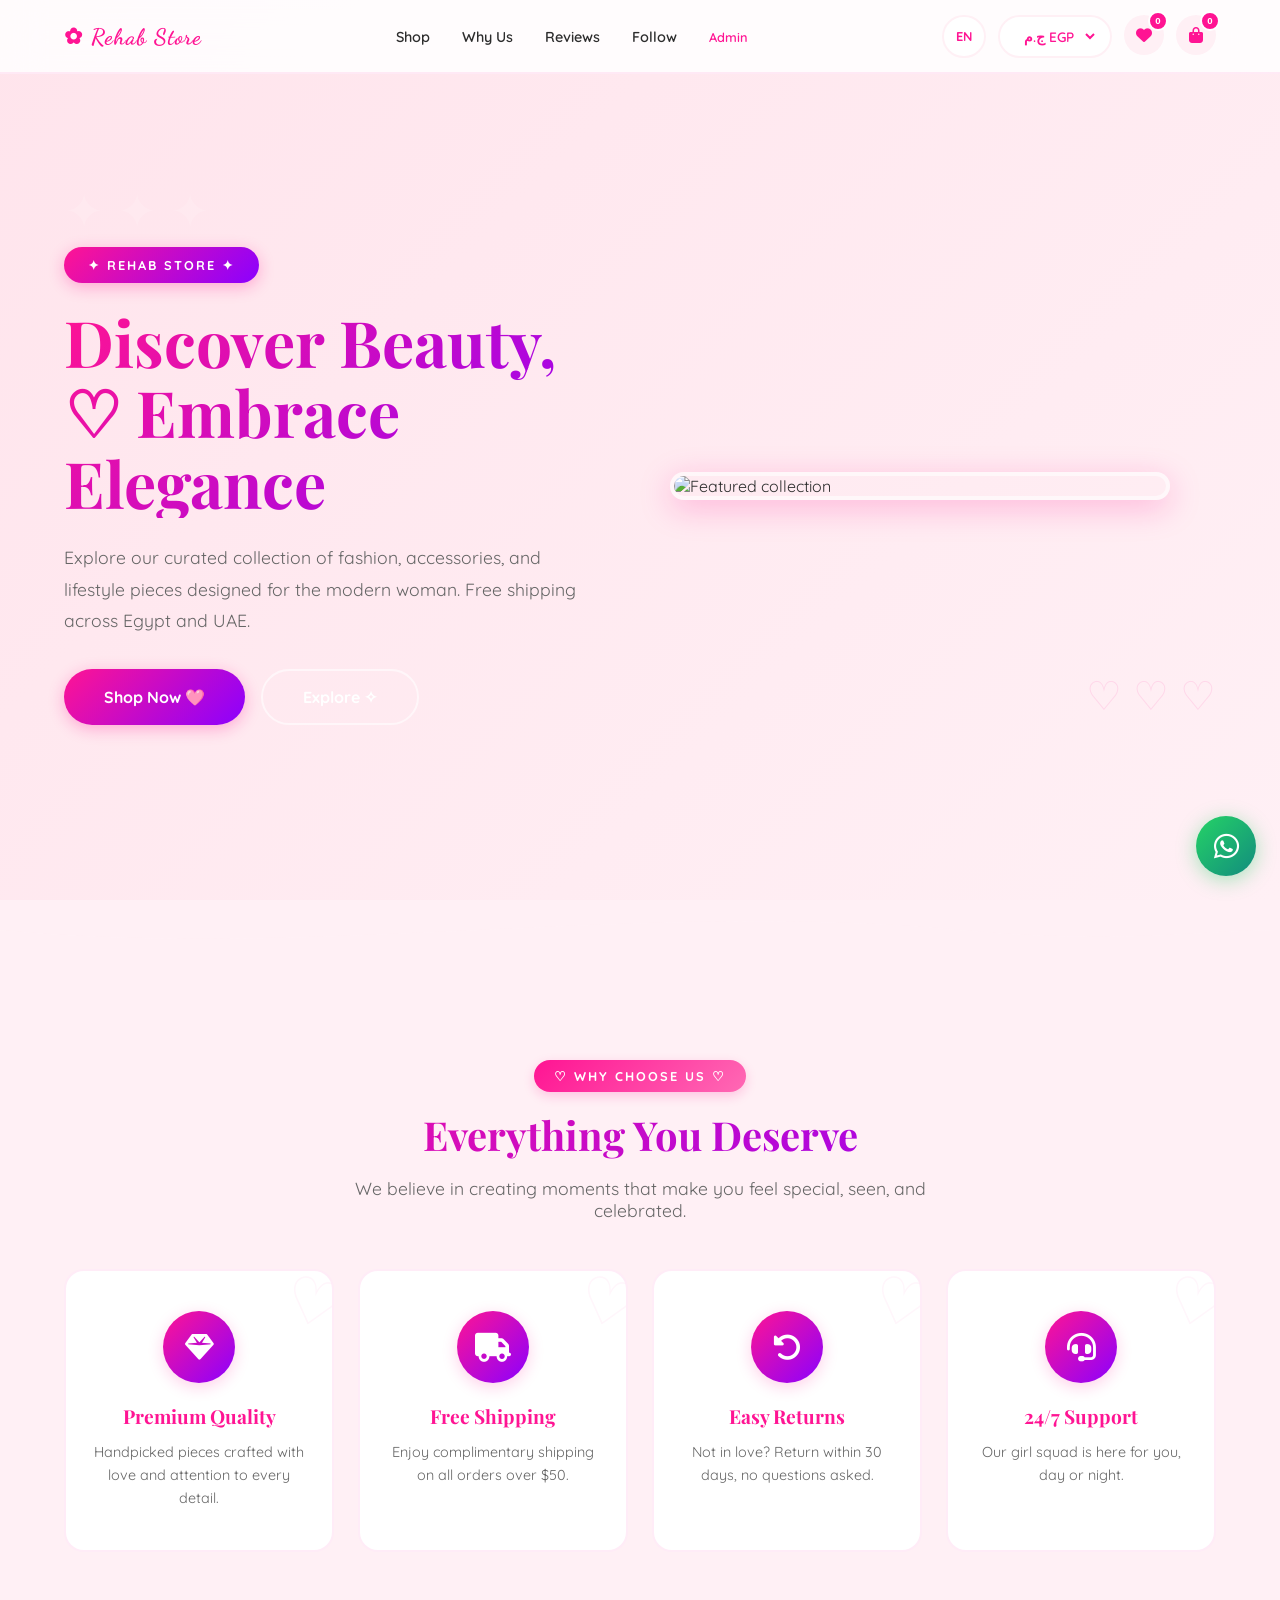
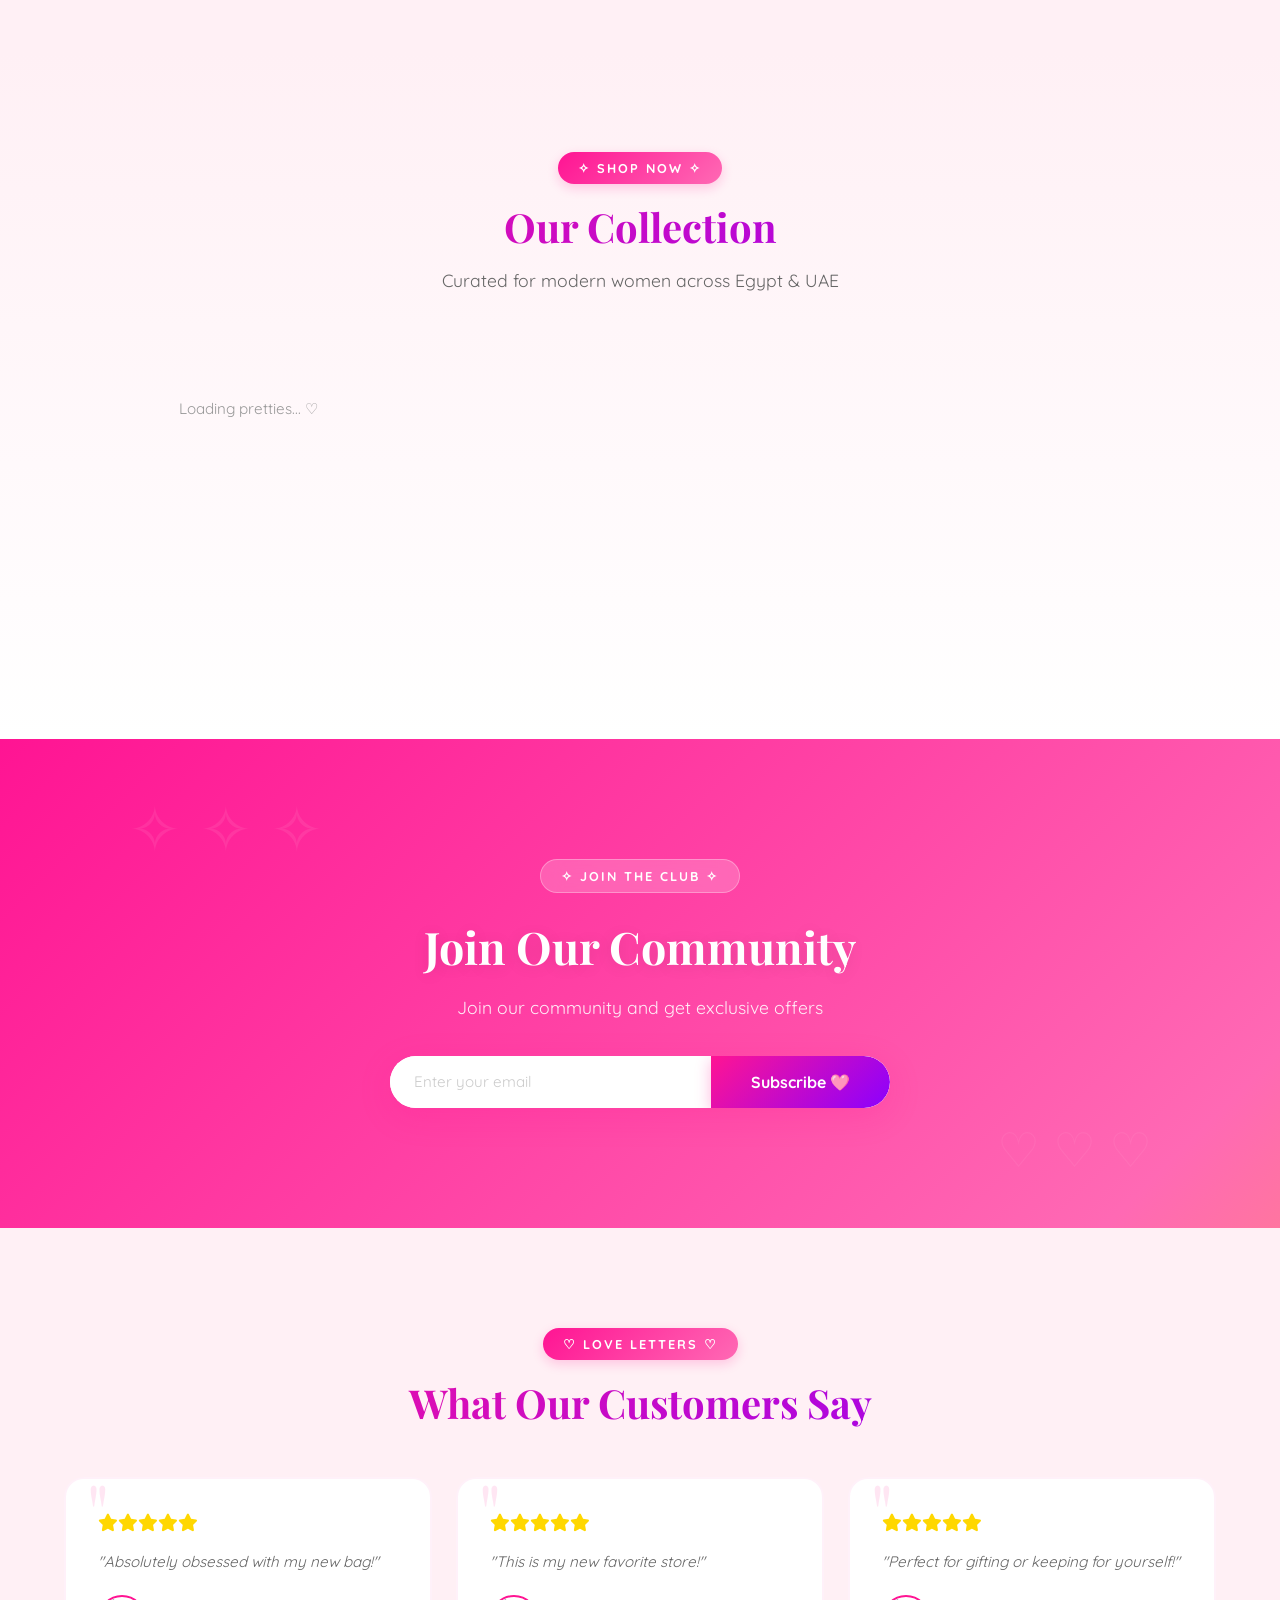
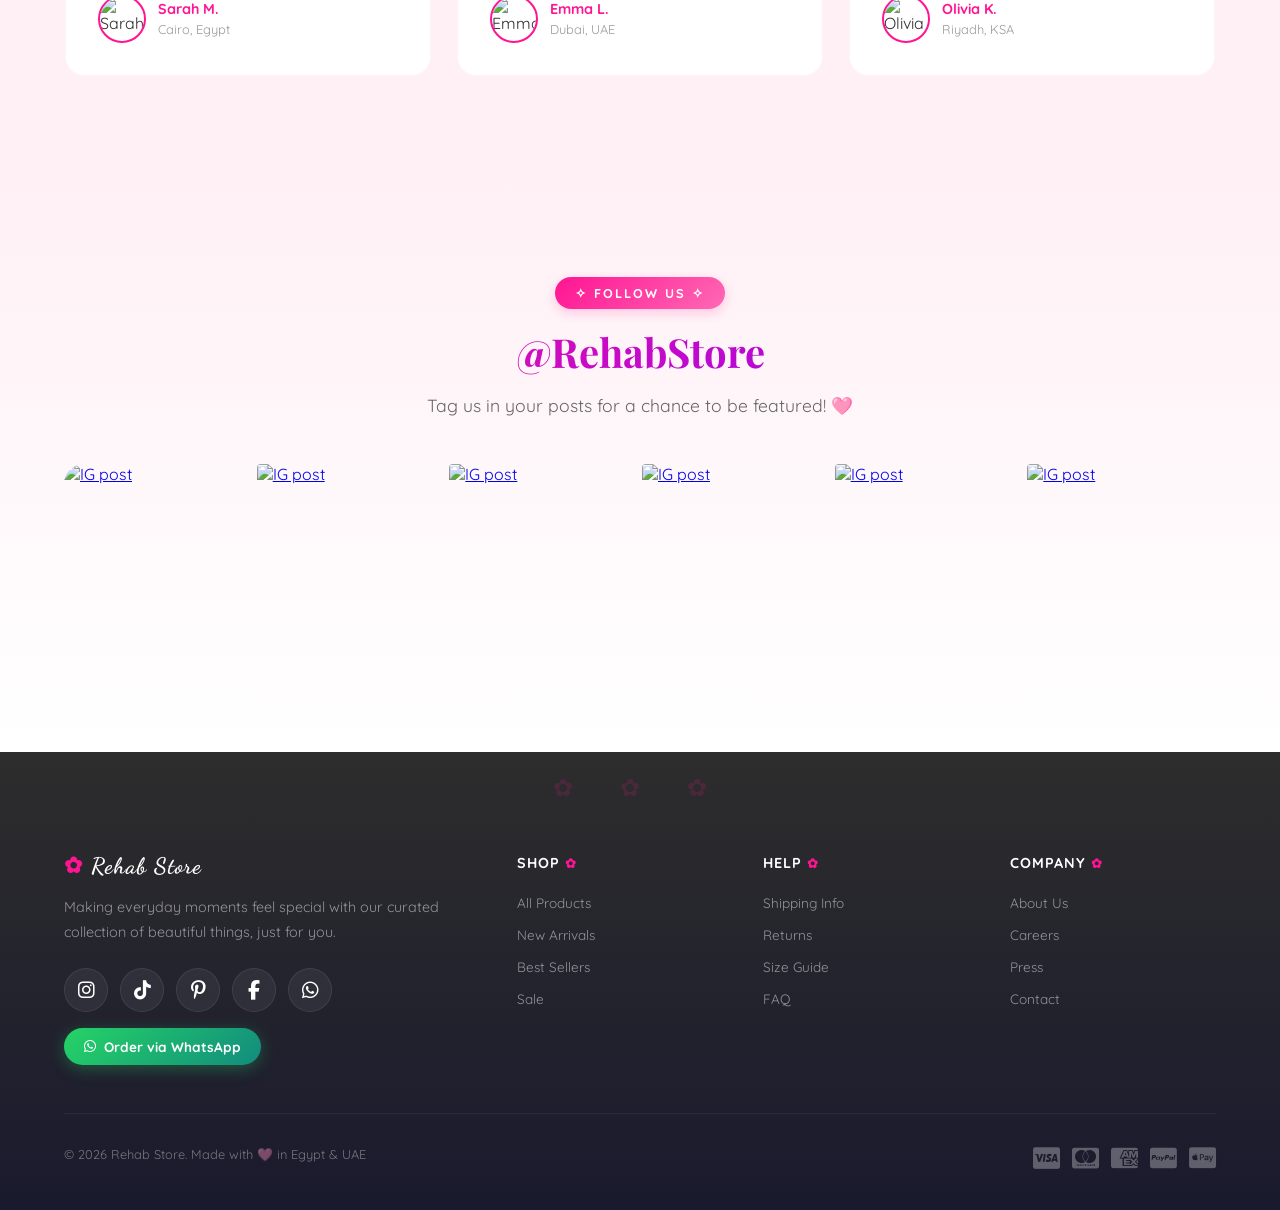
==== public/index.html @ 098c12b6 "fix: update exchange rates (EGP 48), add SAR, Arabic-only product names, category sync" ====
<!DOCTYPE html>
<html lang="en">
<head>
<meta charset="UTF-8">
<meta name="viewport" content="width=device-width, initial-scale=1.0">
<title>Rehab Store ✿ — Fashion, Accessories & Lifestyle</title>
<meta name="description" content="Discover the finest collection of fashion, accessories, and lifestyle pieces at Rehab Store. Free shipping across Egypt and UAE. Shop the best looks! 🩷">
<meta name="keywords" content="rehab store, fashion, accessories, clothing, egypt, uae, arabic, ecommerce">
<meta name="robots" content="index, follow">
<link rel="canonical" href="https://rehab-store-1a87c.web.app">
<!-- Open Graph -->
<meta property="og:title" content="Rehab Store ✿ — Discover Beauty, Embrace Elegance">
<meta property="og:description" content="Discover our curated collection of accessories, clothing, and lifestyle pieces designed to make every day feel like a fairytale.">
<meta property="og:url" content="https://rehab-store-1a87c.web.app">
<meta property="og:type" content="website">
<meta property="og:image" content="https://images.unsplash.com/photo-1483985988355-763728e1935b?q=80&w=1200&auto=format&fit=crop&ixlib=rb-4.0.3&ixid=M3wxMjA3fDB8MHxwaG90by1wYWdlfHx8fGVufDB8fHx8fA%3D%3D">
    <meta property="og:image:width" content="1200">
    <meta property="og:image:height" content="630">
<!-- Twitter Card -->
<meta name="twitter:card" content="summary_large_image">
<meta name="twitter:title" content="Rehab Store ✿ — Discover Beauty, Embrace Elegance">
<meta name="twitter:description" content="Curated fashion, accessories & lifestyle for the modern woman. Free shipping Egypt & UAE.">
<meta name="twitter:image" content="https://images.unsplash.com/photo-1483985988355-763728e1935b?q=80&w=1200&auto=format&fit=crop&ixlib=rb-4.0.3&ixid=M3wxMjA3fDB8MHxwaG90by1wYWdlfHx8fGVufDB8fHx8fA%3D%3D">
<!-- JSON-LD Structured Data -->
<script type="application/ld+json">
{
  "@context": "https://schema.org",
  "@type": "Store",
  "name": "Rehab Store",
  "url": "https://rehab-store-1a87c.web.app",
  "description": "Discover the finest collection of fashion, accessories, and lifestyle pieces at Rehab Store. Free shipping across Egypt and UAE.",
  "image": "https://images.unsplash.com/photo-1483985988355-763728e1935b?q=80&w=1200&auto=format&fit=crop&ixlib=rb-4.0.3&ixid=M3wxMjA3fDB8MHxwaG90by1wYWdlfHx8fGVufDB8fHx8fA%3D%3D",
  "address": {"@type": "PostalAddress","addressCountry": "EG"},
  "sameAs": ["https://wa.me/201555121123"],
  "offers": {
    "@type": "AggregateOffer",
    "priceCurrency": "EGP",
    "availability": "https://schema.org/InStock"
  }
}
</script>
<link rel="preconnect" href="https://fonts.googleapis.com">
<link rel="preconnect" href="https://fonts.gstatic.com" crossorigin>
<link href="https://fonts.googleapis.com/css2?family=Playfair+Display:ital,wght@0,700;1,700&family=Quicksand:wght@400;600;700&family=Dancing+Script:wght@700&display=swap" rel="stylesheet">
<link href="https://fonts.googleapis.com/css2?family=Cairo:wght@400;600;700&display=swap" rel="stylesheet">
<link rel="stylesheet" href="https://cdnjs.cloudflare.com/ajax/libs/font-awesome/6.5.0/css/all.min.css">
<!-- Firebase SDK -->
<script src="https://www.gstatic.com/firebasejs/10.14.1/firebase-app-compat.js"></script>
<script src="https://www.gstatic.com/firebasejs/10.14.1/firebase-firestore-compat.js"></script>
<script src="https://www.gstatic.com/firebasejs/10.14.1/firebase-auth-compat.js"></script>
<style>
:root {
  --hpink: #FF1493; --mpink: #FF69B4; --lpink: #FFB6C1; --mp: #FFF0F5;
  --mg: #EC0D88; --purp: #8B00FF; --gold: #FFD700; --rgold: #E0BFB8;
  --creamy: #FFF5EE; --shadow: 0 8px 32px rgba(255,20,147,0.15);
  --radius: 20px;
}
*,*::before,*::after{margin:0;padding:0;box-sizing:border-box}
html{scroll-behavior:smooth}
body{font-family:'Quicksand',sans-serif;color:#2D2D2D;overflow-x:hidden;background:var(--mp)}
img{max-width:100%;display:block}
.container{max-width:1200px;margin:0 auto;padding:0 24px}
.header{position:fixed;top:0;left:0;right:0;z-index:1000;background:rgba(255,255,255,0.85);backdrop-filter:blur(20px);border-bottom:2px solid rgba(255,20,147,0.08)}
.navbar{display:flex;align-items:center;justify-content:space-between;height:72px}
.logo{display:flex;align-items:center;gap:8px;font-family:'Dancing Script',cursive;font-size:1.8rem;font-weight:700;color:var(--hpink);text-decoration:none;letter-spacing:1px}
.logo span{font-size:1.4rem}
.nav-links{display:flex;gap:32px;list-style:none}
.nav-links a{text-decoration:none;font-size:0.9rem;font-weight:600;color:#2D2D2D;position:relative;padding-bottom:4px}
.nav-links a::after{content:'';position:absolute;bottom:0;left:0;width:0;height:2px;background:var(--hpink);transition:0.3s;border-radius:2px}
.nav-links a:hover::after{width:100%}
.nav-links a:hover{color:var(--hpink)}
.nav-actions{display:flex;gap:12px}
.icon-btn{width:40px;height:40px;border:none;background:var(--mp);border-radius:50%;display:flex;align-items:center;justify-content:center;cursor:pointer;font-size:1rem;color:var(--hpink);position:relative;transition:0.3s}
.icon-btn:hover{background:var(--hpink);color:white;transform:scale(1.1)}
.icon-btn .badge{position:absolute;top:-4px;right:-4px;width:20px;height:20px;background:var(--hpink);color:white;font-size:0.6rem;font-weight:700;border-radius:50%;display:flex;align-items:center;justify-content:center;border:2px solid white}
.menu-toggle{display:none;flex-direction:column;gap:5px;background:none;border:none;cursor:pointer;padding:4px}
.menu-toggle span{width:24px;height:3px;background:var(--hpink);border-radius:3px}
.hero{min-height:100vh;display:flex;align-items:center;padding-top:72px;position:relative;overflow:hidden;background:linear-gradient(135deg,#FFE4EC 0%,#FFF0F5 25%,#FFB6C1 50%,#FFD700 75%,#FF1493 100%);background-size:400% 400%;animation:gradientShift 8s ease infinite}
@keyframes gradientShift{0%{background-position:0% 50%}50%{background-position:100% 50%}100%{background-position:0% 50%}}
.hero::before{content:'✦ ✦ ✦';position:absolute;top:20%;left:5%;font-size:3rem;color:rgba(255,255,255,0.15);animation:float 6s ease-in-out infinite}
.hero::after{content:'♡ ♡ ♡';position:absolute;bottom:20%;right:5%;font-size:2.5rem;color:rgba(255,20,147,0.1);animation:float 8s ease-in-out infinite;animation-delay:2s}
@keyframes float{0%,100%{transform:translateY(0) rotate(0deg)}50%{transform:translateY(-20px) rotate(5deg)}}
.hero-inner{position:relative;z-index:1;display:grid;grid-template-columns:1fr 1fr;gap:60px;align-items:center;padding:80px 0}
.hero h1{font-family:'Playfair Display',serif;font-size:4rem;line-height:1.1;margin-bottom:24px;background:linear-gradient(135deg,var(--hpink),var(--purp));background-clip:text;-webkit-background-clip:text;-webkit-text-fill-color:transparent}
.hero h1 .sparkle{display:inline-block;animation:sparkle 2s ease-in-out infinite}
@keyframes sparkle{0%,100%{opacity:1;transform:scale(1)}50%{opacity:0.5;transform:scale(1.2)}}
.hero p{font-size:1.1rem;color:#666;line-height:1.8;margin-bottom:32px;max-width:540px}
.hero-actions{display:flex;gap:16px}
.hero-img{width:100%;max-width:500px;border-radius:24px;box-shadow:0 8px 32px rgba(255,20,147,0.25);border:4px solid rgba(255,255,255,0.6)}
.badge-hero{display:inline-block;padding:10px 24px;background:linear-gradient(135deg,var(--hpink),var(--purp));color:white;font-size:0.8rem;font-weight:700;text-transform:uppercase;letter-spacing:2px;border-radius:999px;margin-bottom:24px;box-shadow:0 4px 16px rgba(255,20,147,0.3)}
.section{padding:100px 0;position:relative}
.section-dark{background:linear-gradient(180deg,var(--mp) 0%,white 100%)}
.section-header{text-align:center;margin-bottom:48px}
.section-tag{display:inline-flex;align-items:center;gap:8px;padding:8px 20px;background:linear-gradient(135deg,var(--hpink),var(--mpink));color:white;font-size:0.8rem;font-weight:700;text-transform:uppercase;letter-spacing:2px;border-radius:999px;margin-bottom:16px;box-shadow:0 4px 12px rgba(255,20,147,0.2)}
.section-title{font-family:'Playfair Display',serif;font-size:2.5rem;margin-bottom:16px;background:linear-gradient(135deg,var(--hpink),var(--purp));background-clip:text;-webkit-background-clip:text;-webkit-text-fill-color:transparent}
.section-desc{color:#666;font-size:1.1rem;max-width:600px;margin:0 auto}
.wave{display:block;width:100%;height:60px;fill:var(--mp)}
.features-grid{display:grid;grid-template-columns:repeat(4,1fr);gap:24px}
.feature-card{text-align:center;padding:40px 24px;border-radius:var(--radius);background:white;border:2px solid rgba(255,20,147,0.08);transition:0.3s ease;position:relative;overflow:hidden}
.feature-card::before{content:'♡';position:absolute;top:-10px;right:-10px;font-size:4rem;color:rgba(255,20,147,0.04);transform:rotate(15deg)}
.feature-card:hover{transform:translateY(-8px) scale(1.02);box-shadow:var(--shadow);border-color:var(--hpink)}
.feature-icon{width:72px;height:72px;margin:0 auto 20px;background:linear-gradient(135deg,var(--hpink),var(--purp));border-radius:50%;display:flex;align-items:center;justify-content:center;font-size:1.8rem;color:white;box-shadow:0 4px 16px rgba(255,20,147,0.2)}
.feature-card h3{font-family:'Playfair Display',serif;font-size:1.2rem;margin-bottom:12px;color:var(--hpink)}
.feature-card p{font-size:0.9rem;color:#666;line-height:1.6}
.products-grid{display:grid;grid-template-columns:repeat(3,1fr);gap:24px;min-height:300px}
.product-card{background:white;border-radius:var(--radius);overflow:hidden;transition:0.3s ease;opacity:0;transform:translateY(30px) scale(0.95);border:2px solid rgba(255,20,147,0.06)}
.product-card.show{opacity:1;transform:translateY(0) scale(1)}
.product-card:hover{transform:translateY(-8px) scale(1.02);box-shadow:0 12px 40px rgba(255,20,147,0.2);border-color:var(--hpink)}
.product-card img{width:100%;aspect-ratio:3/4;object-fit:cover;display:block;transition:0.6s ease}
.product-card:hover img{transform:scale(1.08)}
.product-body{padding:20px;position:relative}
.product-body::before{content:'✧';position:absolute;top:8px;right:16px;color:var(--hpink);font-size:1.2rem;opacity:0.3}
.product-cat{font-size:0.75rem;color:var(--hpink);text-transform:uppercase;letter-spacing:1px;margin-bottom:8px;font-weight:600}
.product-name{font-size:1rem;font-weight:700;margin-bottom:8px}
.product-price{font-weight:700;color:var(--hpink);font-size:1.1rem}
.product-price .orig{font-size:0.85rem;color:#999;text-decoration:line-through;font-weight:400;margin-right:8px}
.product-colors{display:flex;gap:6px;margin-bottom:8px}
.color-dot{width:16px;height:16px;border-radius:50%;border:2px solid rgba(0,0,0,0.06);display:inline-block;transition:0.2s}
.color-dot:hover{transform:scale(1.3)}
.prod-badge{position:absolute;top:12px;left:12px;padding:6px 14px;color:white;font-size:0.7rem;font-weight:700;border-radius:999px;z-index:2;background:linear-gradient(135deg,var(--hpink),var(--purp));box-shadow:0 2px 8px rgba(255,20,147,0.3)}
.prod-badge.sale{background:linear-gradient(135deg,var(--gold),var(--hpink))}
.product-card-img{position:relative;overflow:hidden}
.product-card-img::after{content:'♡';position:absolute;bottom:12px;right:12px;color:white;font-size:1.2rem;opacity:0;transition:0.3s;text-shadow:0 2px 8px rgba(0,0,0,0.2)}
.product-card:hover .product-card-img::after{opacity:1}
.cta{padding:120px 0;position:relative;overflow:hidden;background:linear-gradient(135deg,#FF1493 0%,#FF69B4 30%,#FFD700 60%,#FF1493 100%);background-size:300% 300%;animation:gradientShift 6s ease infinite;text-align:center}
.cta::before{content:'✧ ✧ ✧';position:absolute;top:10%;left:10%;font-size:4rem;color:rgba(255,255,255,0.08);animation:float 7s ease-in-out infinite}
.cta::after{content:'♡ ♡ ♡';position:absolute;bottom:10%;right:10%;font-size:3rem;color:rgba(255,255,255,0.06);animation:float 9s ease-in-out infinite;animation-delay:3s}
.cta-content{max-width:600px;margin:0 auto;position:relative;z-index:1}
.cta h2{font-family:'Playfair Display',serif;font-size:2.8rem;color:white;margin-bottom:16px;text-shadow:0 2px 16px rgba(0,0,0,0.1)}
.cta p{color:rgba(255,255,255,0.9);font-size:1.1rem;line-height:1.8;margin-bottom:32px}
.cta-tag{display:inline-block;padding:8px 20px;background:rgba(255,255,255,0.2);color:white;font-size:0.8rem;font-weight:700;text-transform:uppercase;letter-spacing:2px;border-radius:999px;margin-bottom:24px;backdrop-filter:blur(10px);border:1px solid rgba(255,255,255,0.3)}
.cta-form{display:flex;background:white;border-radius:999px;overflow:hidden;box-shadow:0 8px 32px rgba(255,20,147,0.2);max-width:500px;margin:0 auto}
.cta-form input{flex:1;padding:16px 24px;border:none;outline:none;font-family:'Quicksand',sans-serif;font-size:0.95rem}
.cta-form input::placeholder{color:#ccc}
.cta-form button{border-radius:0 999px 999px 0}
.testimonials-grid{display:grid;grid-template-columns:repeat(3,1fr);gap:24px}
.testimonial-card{padding:32px;border-radius:var(--radius);background:white;border:2px solid rgba(255,20,147,0.06);transition:0.3s ease;position:relative}
.testimonial-card::before{content:'"';position:absolute;top:-8px;left:20px;font-family:'Playfair Display',serif;font-size:5rem;color:var(--hpink);opacity:0.1;line-height:1}
.testimonial-card:hover{transform:translateY(-6px);box-shadow:var(--shadow);border-color:var(--hpink)}
.testimonial-card .stars{color:var(--gold);margin-bottom:16px;font-size:1.1rem}
.testimonial-card p{font-size:0.95rem;color:#666;line-height:1.7;margin-bottom:20px;font-style:italic}
.testimonial-author{display:flex;align-items:center;gap:12px}
.testimonial-author img{width:48px;height:48px;border-radius:50%;object-fit:cover;border:2px solid var(--hpink)}
.testimonial-author strong{display:block;font-size:0.9rem;color:var(--hpink)}
.testimonial-author span{font-size:0.8rem;color:#999}
.ig-grid{display:grid;grid-template-columns:repeat(6,1fr);gap:4px;border-radius:var(--radius);overflow:hidden}
.ig-grid a{position:relative;overflow:hidden;display:block}
.ig-grid a::before{content:'♡';position:absolute;inset:0;display:flex;align-items:center;justify-content:center;color:white;font-size:2rem;opacity:0;transition:0.3s;z-index:2;text-shadow:0 2px 8px rgba(0,0,0,0.3)}
.ig-grid a:hover::before{opacity:1;background:rgba(255,20,147,0.3)}
.ig-grid img{aspect-ratio:1;object-fit:cover;border-radius:4px;transition:0.6s ease;width:100%}
.ig-grid a:hover img{transform:scale(1.15)}
.footer{background:linear-gradient(180deg,#2D2D2D 0%,#1a1a2e 100%);color:rgba(255,255,255,0.85);padding:80px 0 40px;position:relative}
.footer::before{content:'✿ ✿ ✿';position:absolute;top:20px;left:50%;transform:translateX(-50%);font-size:1.5rem;color:var(--hpink);opacity:0.15;letter-spacing:20px}
.footer .logo{color:white;margin-bottom:16px}
.footer .logo .logo-icon{color:var(--hpink)}
.footer-grid{display:grid;grid-template-columns:2fr 1fr 1fr 1fr;gap:40px;margin-bottom:48px;padding-top:20px}
.footer p.fd{font-size:0.9rem;line-height:1.7;margin-bottom:24px;color:rgba(255,255,255,0.5)}
.social-links{display:flex;gap:12px}
.social-links a{width:44px;height:44px;border-radius:50%;background:rgba(255,255,255,0.06);display:flex;align-items:center;justify-content:center;transition:0.3s ease;font-size:1.2rem;color:white;text-decoration:none;border:1px solid rgba(255,255,255,0.08)}
.social-links a:hover{background:linear-gradient(135deg,var(--hpink),var(--purp));transform:translateY(-4px) scale(1.1);box-shadow:0 4px 16px rgba(255,20,147,0.3)}
.footer-col h4{color:white;font-size:0.9rem;font-weight:700;text-transform:uppercase;letter-spacing:1px;margin-bottom:20px;position:relative;display:inline-block}
.footer-col h4::after{content:' ✿';color:var(--hpink);font-size:0.8rem}
.footer-col ul{list-style:none}
.footer-col ul li{margin-bottom:12px}
.footer-col ul a{font-size:0.85rem;color:rgba(255,255,255,0.5);text-decoration:none;transition:0.2s}
.footer-col ul a:hover{color:var(--hpink);padding-left:4px}
.footer-bottom{display:flex;justify-content:space-between;padding-top:32px;border-top:1px solid rgba(255,255,255,0.06);font-size:0.8rem;color:rgba(255,255,255,0.4)}
.payment-methods{display:flex;gap:12px;font-size:1.5rem;color:rgba(255,255,255,0.3)}
.btn{display:inline-flex;align-items:center;justify-content:center;padding:14px 32px;border:none;font-family:'Quicksand',sans-serif;font-size:0.9rem;font-weight:700;border-radius:999px;cursor:pointer;transition:0.3s ease;text-decoration:none;gap:8px}
.btn-primary{background:linear-gradient(135deg,var(--hpink),var(--purp));color:white;box-shadow:0 4px 16px rgba(255,20,147,0.3)}
.btn-primary:hover{transform:translateY(-3px);box-shadow:0 8px 24px rgba(255,20,147,0.4)}
.btn-outline{background:transparent;color:white;border:2px solid rgba(255,255,255,0.6)}
.btn-outline:hover{background:white;color:var(--hpink);border-color:white}
.btn-lg{padding:16px 40px;font-size:1rem}
.toast{position:fixed;bottom:24px;right:24px;padding:18px 28px;border-radius:var(--radius);background:white;box-shadow:0 8px 32px rgba(0,0,0,0.12);z-index:3000;transform:translateX(120%);transition:0.4s cubic-bezier(0.34,1.56,0.64,1);max-width:400px;border:2px solid transparent}
.toast.show{transform:translateX(0)}
.toast.ok{border-color:var(--hpink)}
.toast.err{border-color:#f44336}
.toast.info{border-color:var(--gold)}
.floating-hearts{position:fixed;inset:0;pointer-events:none;z-index:9999;overflow:hidden}
.heart{position:absolute;bottom:-40px;font-size:1.2rem;animation:heartFloat linear infinite;opacity:0.4}
@keyframes heartFloat{0%{transform:translateY(0) rotate(0deg);opacity:0.4}100%{transform:translateY(-100vh) rotate(720deg);opacity:0}}

/* wishlist */
.wish-heart{position:absolute;top:12px;right:12px;z-index:3;width:36px;height:36px;border-radius:50%;border:2px solid rgba(255,255,255,0.6);background:rgba(255,255,255,0.85);cursor:pointer;display:flex;align-items:center;justify-content:center;font-size:0.95rem;color:#ccc;transition:0.3s;backdrop-filter:blur(4px)}
.wish-heart:hover{transform:scale(1.15);color:var(--hpink)}
.wish-heart.liked{color:var(--hpink);border-color:var(--hpink);background:white;box-shadow:0 2px 8px rgba(255,20,147,0.2)}
.wish-heart.liked:hover{color:#f44336}
.wish-overlay{position:fixed;inset:0;z-index:5500;background:rgba(0,0,0,0.3);opacity:0;visibility:hidden;transition:0.3s}
.wish-overlay.show{opacity:1;visibility:visible}
.wish-drawer{position:fixed;top:0;right:0;bottom:0;z-index:5501;width:440px;max-width:100vw;background:white;display:flex;flex-direction:column;transform:translateX(100%);transition:0.4s cubic-bezier(0.34,1.56,0.64,1);box-shadow:-8px 0 40px rgba(0,0,0,0.1)}
.wish-overlay.show .wish-drawer{transform:translateX(0)}
.wish-header{display:flex;align-items:center;justify-content:space-between;padding:20px 24px;border-bottom:2px solid var(--mp);flex-shrink:0}
.wish-header h2{font-family:'Playfair Display',serif;font-size:1.4rem;color:var(--hpink);display:flex;align-items:center;gap:8px}
.wish-header .wish-close{width:36px;height:36px;border-radius:50%;border:2px solid #eee;background:none;cursor:pointer;display:flex;align-items:center;justify-content:center;color:#999;transition:0.2s;font-size:0.9rem}
.wish-header .wish-close:hover{background:var(--mp);border-color:var(--hpink);color:var(--hpink)}
.wish-body{flex:1;overflow-y:auto;padding:16px 24px}
.wish-empty{text-align:center;padding:60px 20px;color:#ccc}
.wish-empty .wish-empty-icon{font-size:3rem;margin-bottom:16px;opacity:0.5}
.wish-empty p{font-size:0.9rem}
.wish-item{display:flex;gap:16px;padding:16px 0;border-bottom:1px solid var(--mp);animation:cartItemIn 0.3s ease}
.wish-item-img{width:72px;height:90px;border-radius:12px;object-fit:cover;flex-shrink:0;border:2px solid var(--mp)}
.wish-item-info{flex:1;min-width:0}
.wish-item-name{font-size:0.9rem;font-weight:700;margin-bottom:4px}
.wish-item-cat{font-size:0.72rem;color:var(--hpink);text-transform:uppercase;letter-spacing:1px;margin-bottom:6px}
.wish-item-price{font-size:0.95rem;font-weight:700;color:var(--hpink);margin-bottom:8px}
.wish-item-actions{display:flex;gap:8px}
.wish-item-actions button{padding:8px 16px;border-radius:999px;border:none;font-family:'Quicksand',sans-serif;font-size:0.78rem;font-weight:700;cursor:pointer;transition:0.2s;display:flex;align-items:center;gap:6px}
.wish-add-cart{background:linear-gradient(135deg,var(--hpink),var(--purp));color:white}
.wish-add-cart:hover{transform:translateY(-2px);box-shadow:0 4px 12px rgba(255,20,147,0.3)}
.wish-remove{background:var(--mp);color:#999}
.wish-remove:hover{color:#f44336;background:#FFEBEE}

/* product detail modal */
.prod-modal{position:fixed;inset:0;z-index:5000;display:flex;align-items:center;justify-content:center;opacity:0;visibility:hidden;transition:0.3s}
.prod-modal.show{opacity:1;visibility:visible}
.prod-modal-bg{position:absolute;inset:0;background:rgba(0,0,0,0.5);backdrop-filter:blur(6px)}
.prod-modal-body{position:relative;background:white;border-radius:var(--radius);max-width:800px;width:92%;max-height:90vh;overflow-y:auto;display:grid;grid-template-columns:1fr 1fr;gap:0;box-shadow:0 20px 60px rgba(0,0,0,0.15)}
.prod-modal-close{position:absolute;top:12px;right:12px;z-index:10;width:36px;height:36px;border-radius:50%;border:2px solid rgba(255,255,255,0.6);background:rgba(0,0,0,0.2);cursor:pointer;display:flex;align-items:center;justify-content:center;color:white;font-size:0.9rem;transition:0.2s;backdrop-filter:blur(4px)}
.prod-modal-close:hover{background:var(--hpink);border-color:var(--hpink)}
.prod-modal-img{position:relative;overflow:hidden;border-radius:var(--radius) 0 0 var(--radius);min-height:400px;background:var(--mp)}
.prod-modal-img img{width:100%;height:100%;object-fit:cover;display:block;transition:0.6s ease}
.prod-modal-img:hover img{transform:scale(1.05)}
.prod-modal-badge{position:absolute;top:16px;left:16px;padding:8px 18px;color:white;font-size:0.75rem;font-weight:700;border-radius:999px;z-index:2;background:linear-gradient(135deg,var(--hpink),var(--purp));box-shadow:0 2px 8px rgba(255,20,147,0.3)}
.prod-modal-badge.sale{background:linear-gradient(135deg,var(--gold),var(--hpink))}
.prod-modal-info{padding:36px;display:flex;flex-direction:column}
.prod-modal-cat{font-size:0.75rem;color:var(--hpink);text-transform:uppercase;letter-spacing:2px;font-weight:700;margin-bottom:8px}
.prod-modal-name{font-family:'Playfair Display',serif;font-size:1.6rem;margin-bottom:8px;color:#2D2D2D;line-height:1.2}
.prod-modal-price{font-size:1.3rem;font-weight:700;color:var(--hpink);margin-bottom:4px}
.prod-modal-price .orig{font-size:0.95rem;color:#999;text-decoration:line-through;font-weight:400;margin-right:10px}
.prod-modal-desc{font-size:0.9rem;color:#666;line-height:1.7;margin:16px 0 20px;flex:1}
.prod-modal-label{font-size:0.78rem;font-weight:700;color:#999;text-transform:uppercase;letter-spacing:1px;margin-bottom:8px}
.prod-modal-colors{display:flex;gap:10px;margin-bottom:20px}
.prod-modal-color{width:36px;height:36px;border-radius:50%;border:3px solid transparent;cursor:pointer;transition:0.2s;position:relative;display:flex;align-items:center;justify-content:center}
.prod-modal-color:hover{transform:scale(1.15)}
.prod-modal-color.selected{border-color:var(--hpink);box-shadow:0 0 0 2px white, 0 0 0 4px var(--hpink)}
.prod-modal-color .check{opacity:0;color:white;font-size:0.7rem;text-shadow:0 1px 2px rgba(0,0,0,0.3);transition:0.2s}
.prod-modal-color.selected .check{opacity:1}
.prod-modal-qty{display:flex;align-items:center;gap:12px;margin-bottom:20px}
.prod-modal-qty .qty-group{border:2px solid #eee;border-radius:999px;display:inline-flex}
.prod-modal-qty .qty-btn{width:38px;height:38px}
.prod-modal-qty .qty-num{width:40px}
.prod-modal-add{width:100%;padding:16px 24px;border:none;border-radius:999px;background:linear-gradient(135deg,var(--hpink),var(--purp));color:white;font-family:'Quicksand',sans-serif;font-size:1rem;font-weight:700;cursor:pointer;transition:0.3s;box-shadow:0 4px 16px rgba(255,20,147,0.3);display:flex;align-items:center;justify-content:center;gap:8px}
.prod-modal-add:hover{transform:translateY(-3px);box-shadow:0 8px 24px rgba(255,20,147,0.4)}
.prod-modal-add:active{transform:translateY(0)}

@media (max-width:768px){
  .prod-modal-body{grid-template-columns:1fr}
  .prod-modal-img{min-height:280px;border-radius:var(--radius) var(--radius) 0 0}
  .prod-modal-info{padding:24px}
  .prod-modal-name{font-size:1.3rem}
}

/* cart drawer */
.cart-overlay{position:fixed;inset:0;z-index:6000;background:rgba(0,0,0,0.3);opacity:0;visibility:hidden;transition:0.3s}
.cart-overlay.show{opacity:1;visibility:visible}
.cart-drawer{position:fixed;top:0;right:0;bottom:0;z-index:6001;width:440px;max-width:100vw;background:white;display:flex;flex-direction:column;transform:translateX(100%);transition:0.4s cubic-bezier(0.34,1.56,0.64,1);box-shadow:-8px 0 40px rgba(0,0,0,0.1)}
.cart-overlay.show .cart-drawer{transform:translateX(0)}
.cart-header{display:flex;align-items:center;justify-content:space-between;padding:20px 24px;border-bottom:2px solid var(--mp);flex-shrink:0}
.cart-header h2{font-family:'Playfair Display',serif;font-size:1.4rem;color:var(--hpink);display:flex;align-items:center;gap:8px}
.cart-header .cart-close{width:36px;height:36px;border-radius:50%;border:2px solid #eee;background:none;cursor:pointer;display:flex;align-items:center;justify-content:center;color:#999;transition:0.2s;font-size:0.9rem}
.cart-header .cart-close:hover{background:var(--mp);border-color:var(--hpink);color:var(--hpink)}
.cart-body{flex:1;overflow-y:auto;padding:16px 24px}
.cart-empty{text-align:center;padding:60px 20px;color:#ccc}
.cart-empty .cart-empty-icon{font-size:3rem;margin-bottom:16px;opacity:0.5}
.cart-empty p{font-size:0.9rem}
.cart-item{display:flex;gap:16px;padding:16px 0;border-bottom:1px solid var(--mp);animation:cartItemIn 0.3s ease}
@keyframes cartItemIn{from{opacity:0;transform:translateX(20px)}to{opacity:1;transform:translateX(0)}}
.cart-item-img{width:72px;height:90px;border-radius:12px;object-fit:cover;flex-shrink:0;border:2px solid var(--mp)}
.cart-item-info{flex:1;min-width:0}
.cart-item-name{font-size:0.9rem;font-weight:700;margin-bottom:4px;display:-webkit-box;-webkit-line-clamp:2;-webkit-box-orient:vertical;overflow:hidden}
.cart-item-cat{font-size:0.72rem;color:var(--hpink);text-transform:uppercase;letter-spacing:1px;margin-bottom:6px}
.cart-item-price{font-size:0.95rem;font-weight:700;color:var(--hpink)}
.cart-item-actions{display:flex;align-items:center;gap:12px;margin-top:8px}
.qty-group{display:flex;align-items:center;border:2px solid #eee;border-radius:999px;overflow:hidden}
.qty-btn{width:32px;height:32px;border:none;background:var(--mp);cursor:pointer;font-size:0.85rem;color:var(--hpink);font-weight:700;transition:0.2s;display:flex;align-items:center;justify-content:center}
.qty-btn:hover{background:var(--hpink);color:white}
.qty-num{width:36px;text-align:center;font-size:0.85rem;font-weight:700;color:#333}
.cart-item-remove{width:32px;height:32px;border-radius:50%;border:none;background:none;cursor:pointer;color:#ccc;transition:0.2s;font-size:0.85rem;display:flex;align-items:center;justify-content:center}
.cart-item-remove:hover{color:#f44336;background:#FFEBEE}
.cart-footer{flex-shrink:0;padding:20px 24px;border-top:2px solid var(--mp);background:white}
.cart-total-row{display:flex;justify-content:space-between;align-items:center;margin-bottom:8px}
.cart-total-label{font-size:0.85rem;color:#999;text-transform:uppercase;letter-spacing:1px;font-weight:600}
.cart-total-amount{font-size:1.3rem;font-weight:700;color:var(--hpink);font-family:'Playfair Display',serif}
.cart-shipping-note{font-size:0.78rem;color:#bbb;margin-bottom:16px;text-align:center}
.cart-checkout-btn{width:100%;padding:16px;border:none;border-radius:999px;background:linear-gradient(135deg,var(--hpink),var(--purp));color:white;font-family:'Quicksand',sans-serif;font-size:1rem;font-weight:700;cursor:pointer;transition:0.3s;box-shadow:0 4px 16px rgba(255,20,147,0.3);display:flex;align-items:center;justify-content:center;gap:8px}
.cart-checkout-btn:hover{transform:translateY(-2px);box-shadow:0 8px 24px rgba(255,20,147,0.4)}
.cart-checkout-btn:disabled{opacity:0.5;cursor:default;transform:none}

/* checkout in drawer */
.checkout-section{display:none;flex-direction:column;height:100%}
.checkout-section.show{display:flex}
.checkout-steps{display:flex;justify-content:center;gap:24px;padding:16px 24px;border-bottom:2px solid var(--mp);flex-shrink:0}
.checkout-step{display:flex;align-items:center;gap:8px;font-size:0.78rem;font-weight:600;color:#ddd;text-transform:uppercase;letter-spacing:1px}
.checkout-step.active{color:var(--hpink)}
.checkout-step.done{color:#4CAF50}
.checkout-step .step-num{width:24px;height:24px;border-radius:50%;display:flex;align-items:center;justify-content:center;font-size:0.7rem;border:2px solid currentColor;font-weight:700}
.checkout-body{flex:1;overflow-y:auto;padding:24px}
.checkout-body h3{font-family:'Playfair Display',serif;font-size:1.1rem;color:var(--hpink);margin-bottom:16px}
.checkout-summary-item{display:flex;justify-content:space-between;align-items:center;padding:8px 0;font-size:0.85rem;border-bottom:1px solid #f5f5f5}
.checkout-summary-item .cs-name{color:#666}
.checkout-summary-item .cs-price{font-weight:600;color:var(--hpink)}
.checkout-total-line{display:flex;justify-content:space-between;padding:12px 0;font-size:1rem;font-weight:700;border-top:2px solid var(--mp);margin-top:4px}
.checkout-total-line .ct-amount{color:var(--hpink);font-family:'Playfair Display',serif;font-size:1.2rem}
.checkout-actions{display:flex;gap:8px;margin-top:16px}
.checkout-actions button{flex:1}
.checkout-confirm{text-align:center;padding:40px 20px}
.checkout-confirm .check-icon{font-size:3rem;color:#4CAF50;margin-bottom:16px}
.checkout-confirm h3{font-size:1.3rem;color:var(--hpink);margin-bottom:8px}
.checkout-confirm p{color:#999;font-size:0.9rem;line-height:1.6}
.add-to-cart-btn{width:100%;padding:10px 16px;border:none;border-radius:999px;background:linear-gradient(135deg,var(--hpink),var(--purp));color:white;font-family:'Quicksand',sans-serif;font-size:0.82rem;font-weight:700;cursor:pointer;transition:0.3s;margin-top:12px;display:flex;align-items:center;justify-content:center;gap:6px}
.add-to-cart-btn:hover{transform:translateY(-2px);box-shadow:0 4px 12px rgba(255,20,147,0.3)}
.add-to-cart-btn:active{transform:translateY(0)}

/* admin */
.admin-btn{position:fixed;bottom:16px;left:16px;z-index:5000;width:40px;height:40px;border-radius:50%;border:2px solid rgba(255,255,255,0.15);background:rgba(0,0,0,0.3);color:rgba(255,255,255,0.4);cursor:pointer;font-size:0.9rem;transition:0.3s;display:flex;align-items:center;justify-content:center}
.admin-btn:hover{background:var(--hpink);color:white;border-color:var(--hpink)}
.modal-overlay{position:fixed;inset:0;z-index:4000;display:flex;align-items:center;justify-content:center;opacity:0;visibility:hidden;transition:0.3s}
.modal-overlay.show{opacity:1;visibility:visible}
.modal-bg{position:absolute;inset:0;background:rgba(0,0,0,0.5);backdrop-filter:blur(4px)}
.modal-body{position:relative;background:white;border-radius:var(--radius);padding:32px;max-width:500px;width:90%;max-height:90vh;overflow-y:auto}
.modal-body h2{font-family:'Playfair Display',serif;margin-bottom:20px;color:var(--hpink)}
.modal-close{position:absolute;top:12px;right:12px;width:32px;height:32px;border-radius:50%;border:none;background:var(--mp);cursor:pointer;display:flex;align-items:center;justify-content:center;color:#999;transition:0.2s}
.modal-close:hover{background:var(--hpink);color:white}
.form-group{margin-bottom:16px}
.form-group label{display:block;font-size:0.85rem;font-weight:600;color:#666;margin-bottom:6px}
.form-group input,.form-group textarea,.form-group select{width:100%;padding:10px 14px;border:2px solid #eee;border-radius:12px;font-family:'Quicksand',sans-serif;font-size:0.9rem;outline:none;transition:0.2s}
.form-group input:focus,.form-group textarea:focus{border-color:var(--hpink)}
.form-group textarea{resize:vertical;min-height:60px}
.admin-panel{display:none}
.admin-panel.show{display:block}
.admin-tabs{display:flex;gap:8px;margin-bottom:24px;flex-wrap:wrap}
.admin-tab{padding:8px 20px;border-radius:999px;border:2px solid #eee;background:none;font-family:'Quicksand',sans-serif;font-size:0.85rem;font-weight:600;cursor:pointer;transition:0.2s;color:#666}
.admin-tab.active{background:var(--hpink);color:white;border-color:var(--hpink)}
.admin-tab:hover:not(.active){border-color:var(--hpink);color:var(--hpink)}
.admin-table{width:100%;border-collapse:collapse;font-size:0.85rem}
.admin-table th{text-align:left;padding:10px 12px;border-bottom:2px solid #eee;color:#999;font-size:0.75rem;text-transform:uppercase;letter-spacing:1px}
.admin-table td{padding:10px 12px;border-bottom:1px solid #f5f5f5}
.admin-table tr:hover td{background:#FFF0F5}
.admin-actions{display:flex;gap:6px}
.admin-actions button{width:28px;height:28px;border-radius:8px;border:none;cursor:pointer;font-size:0.75rem;transition:0.2s}
.admin-actions .edit{background:#E8F5E9;color:#4CAF50}
.admin-actions .del{background:#FFEBEE;color:#f44336}
.admin-actions .edit:hover{background:#4CAF50;color:white}
.admin-actions .del:hover{background:#f44336;color:white}
.admin-logged-in{display:flex;align-items:center;gap:12px;margin-bottom:16px;padding:12px 16px;background:#f9f9f9;border-radius:12px}
.admin-logged-in span{font-size:0.85rem;color:#666}
.admin-logged-in .logout-btn{padding:6px 16px;border-radius:999px;border:1px solid #ddd;background:white;cursor:pointer;font-family:'Quicksand',sans-serif;font-size:0.8rem;transition:0.2s}
.admin-logged-in .logout-btn:hover{border-color:var(--hpink);color:var(--hpink)}
.loading{text-align:center;padding:60px;color:#999;font-size:0.95rem}
.empty{text-align:center;padding:40px;color:#ccc;font-size:0.9rem}
.pagination{display:flex;justify-content:center;gap:8px;margin-top:16px}
.pagination button{padding:6px 14px;border-radius:8px;border:1px solid #eee;background:white;cursor:pointer;font-size:0.8rem;transition:0.2s}
.pagination button:hover{border-color:var(--hpink);color:var(--hpink)}
.pagination button:disabled{opacity:0.3;cursor:default}

@media (max-width:1024px){
  .hero-inner{grid-template-columns:1fr;text-align:center;gap:40px}
  .hero-inner p{margin:0 auto 32px}
  .hero-actions{justify-content:center}
  .hero-img{max-width:400px;margin:0 auto}
  .features-grid{grid-template-columns:repeat(2,1fr)}
  .products-grid{grid-template-columns:repeat(2,1fr)}
  .footer-grid{grid-template-columns:repeat(2,1fr)}
  .ig-grid{grid-template-columns:repeat(3,1fr)}
  .testimonials-grid{grid-template-columns:1fr}
  .cart-drawer{width:100%}
}
@media (max-width:768px){
  .nav-links{display:none}
  .menu-toggle{display:flex}
  .hero h1{font-size:2.5rem}
  .section-title{font-size:2rem}
  .cta h2{font-size:2rem}
  .features-grid,.products-grid,.footer-grid{grid-template-columns:1fr}
  .footer-bottom{flex-direction:column;gap:16px;text-align:center}
  .ig-grid{grid-template-columns:repeat(2,1fr)}
  .toast{left:24px;right:24px;max-width:none}
  .btn-lg{width:100%}
  .admin-table{font-size:0.75rem}
  .admin-table th,.admin-table td{padding:6px 8px}
  .cart-drawer{width:100%}
  .cart-item-img{width:56px;height:70px}
  .checkout-steps{gap:12px;font-size:0.7rem}
}
@media (prefers-reduced-motion:reduce){
  *,*::before,*::after{animation-duration:0.01ms!important;transition-duration:0.01ms!important}
}


/* ============ REHAB STORE NEW STYLES ============ */

/* Currency Selector */
.currency-selector{display:flex;align-items:center;gap:4px;padding:6px 12px;border:2px solid var(--mp);border-radius:999px;background:white;font-size:0.85rem;font-weight:600;color:var(--hpink);cursor:pointer}
.currency-selector:hover{border-color:var(--hpink);box-shadow:0 2px 8px rgba(255,20,147,0.2)}
.currency-selector select{padding:4px 8px;border:none;background:none;font-family:'Quicksand',sans-serif;font-size:0.85rem;font-weight:600;color:var(--hpink);cursor:pointer;outline:none}
.currency-selector select option{color:var(--text)}

/* WhatsApp Button */
.btn-whatsapp{background:linear-gradient(135deg,#25D366,#128C7E);color:white;box-shadow:0 4px 16px rgba(37,211,102,0.3)}
.btn-whatsapp:hover{transform:translateY(-3px);box-shadow:0 8px 24px rgba(37,211,102,0.4)}
.whatsapp-btn{position:absolute;bottom:12px;left:12px;z-index:2;width:36px;height:36px;border-radius:50%;background:linear-gradient(135deg,#25D366,#128C7E);border:none;cursor:pointer;display:flex;align-items:center;justify-content:center;font-size:1.1rem;color:white;box-shadow:0 2px 8px rgba(37,211,102,0.4);transition:0.3s;opacity:0;transform:translateY(10px)}
.product-card:hover .whatsapp-btn{opacity:1;transform:translateY(0)}
.whatsapp-btn:hover{transform:scale(1.15);box-shadow:0 4px 12px rgba(37,211,102,0.6)}

/* Arabic Support */
.arabic{font-family:'Cairo',sans-serif}
.product-name.arabic{font-size:0.85rem;color:#888;margin-top:4px}
.product-modal-desc.arabic{font-size:0.85rem;color:#888;line-height:1.6;margin-top:8px}

/* Product modal WhatsApp button */
.prod-modal-whatsapp{width:100%;padding:14px 20px;border:none;border-radius:999px;background:linear-gradient(135deg,#25D366,#128C7E);color:white;font-family:'Quicksand',sans-serif;font-size:0.9rem;font-weight:700;cursor:pointer;transition:0.3s;box-shadow:0 4px 16px rgba(37,211,102,0.3);display:flex;align-items:center;justify-content:center;gap:8px;margin-top:12px}
.prod-modal-whatsapp:hover{transform:translateY(-2px);box-shadow:0 8px 24px rgba(37,211,102,0.4)}

/* Admin WhatsApp button */
.btn-whatsapp-small{background:linear-gradient(135deg,#25D366,#128C7E);color:white;border:none;padding:6px 12px;border-radius:8px;font-size:0.75rem;cursor:pointer;transition:0.2s}
.btn-whatsapp-small:hover{transform:translateY(-2px);box-shadow:0 4px 12px rgba(37,211,102,0.4)}

/* Language Toggle */
.lang-toggle{display:flex;align-items:center;gap:4px;padding:6px 12px;border:2px solid var(--mp);border-radius:999px;background:white;font-size:0.8rem;font-weight:700;color:var(--hpink);cursor:pointer;transition:0.3s;font-family:'Quicksand',sans-serif}
.lang-toggle:hover{border-color:var(--hpink);box-shadow:0 2px 8px rgba(255,20,147,0.2)}
.lang-toggle .lang-ar-active{font-family:'Cairo',sans-serif}
/* Hide Arabic text in English mode */
body:not(.rtl) .arabic{display:none}
/* RTL Layout overrides */
body.rtl{font-family:'Cairo',sans-serif;direction:rtl;text-align:right}
body.rtl .nav-links{direction:rtl}
body.rtl .navbar{flex-direction:row-reverse}
body.rtl .nav-actions{flex-direction:row-reverse}
body.rtl .hero-inner{direction:rtl;text-align:right}
body.rtl .footer-grid{direction:rtl;text-align:right}
body.rtl .footer-bottom{direction:rtl}
body.rtl .social-links{justify-content:flex-start}
body.rtl .section-header{direction:rtl}
body.rtl .testimonial-card{direction:rtl;text-align:right}
body.rtl .testimonial-author{flex-direction:row-reverse}
body.rtl .product-body{text-align:right}
body.rtl .product-card-img{direction:rtl}
body.rtl .whatsapp-float{right:auto;left:24px}
body.rtl .whatsapp-float-popup{right:auto;left:0;transform-origin:bottom left}
@media (max-width:768px){body.rtl .whatsapp-float{right:auto;left:16px}}

/* Floating WhatsApp Button */
.whatsapp-float{position:fixed;bottom:24px;right:24px;z-index:9000;display:flex;flex-direction:column;align-items:flex-end;gap:12px}
.whatsapp-float-btn{width:60px;height:60px;border-radius:50%;background:linear-gradient(135deg,#25D366,#128C7E);border:none;cursor:pointer;display:flex;align-items:center;justify-content:center;font-size:1.8rem;color:white;box-shadow:0 4px 20px rgba(37,211,102,0.4);transition:0.3s;animation:whatsappPulse 2s ease-in-out infinite;position:relative}
.whatsapp-float-btn:hover{transform:scale(1.1);box-shadow:0 6px 28px rgba(37,211,102,0.5);animation:none}
@keyframes whatsappPulse{0%,100%{transform:scale(1);box-shadow:0 4px 20px rgba(37,211,102,0.4)}50%{transform:scale(1.05);box-shadow:0 6px 28px rgba(37,211,102,0.5)}}
.whatsapp-float-popup{position:absolute;bottom:72px;right:0;width:300px;background:white;border-radius:16px;box-shadow:0 8px 40px rgba(0,0,0,0.15);overflow:hidden;opacity:0;visibility:hidden;transform:translateY(20px) scale(0.95);transition:0.3s cubic-bezier(0.34,1.56,0.64,1);transform-origin:bottom right}
.whatsapp-float-popup.show{opacity:1;visibility:visible;transform:translateY(0) scale(1)}
.whatsapp-float-header{display:flex;align-items:center;justify-content:space-between;padding:16px 20px;background:linear-gradient(135deg,#25D366,#128C7E);color:white;font-weight:700;font-size:0.95rem}
.whatsapp-float-close{width:28px;height:28px;border-radius:50%;border:none;background:rgba(255,255,255,0.2);color:white;cursor:pointer;display:flex;align-items:center;justify-content:center;font-size:1.1rem;transition:0.2s}
.whatsapp-float-close:hover{background:rgba(255,255,255,0.4)}
.whatsapp-float-body{padding:12px;display:flex;flex-direction:column;gap:8px}
.whatsapp-float-action{display:flex;align-items:center;gap:12px;padding:14px 16px;border:none;border-radius:12px;background:#f5f5f5;cursor:pointer;font-family:'Quicksand',sans-serif;font-size:0.9rem;font-weight:600;color:#333;transition:0.2s;text-align:left}
.whatsapp-float-action:hover{background:#e8f5e9;transform:translateX(4px)}
.whatsapp-float-action i.fa-whatsapp{color:#25D366;font-size:1.2rem}
.whatsapp-float-action i.fa-headset{color:#FF1493;font-size:1.2rem}
.whatsapp-float-action i.fa-share-alt{color:#8B00FF;font-size:1.2rem}
@media (max-width:768px){
  .whatsapp-float{bottom:16px;right:16px}
  .whatsapp-float-btn{width:52px;height:52px;font-size:1.5rem}
  .whatsapp-float-popup{width:280px;right:0;bottom:64px}
}

</style>
</head>
<body>

<div class="floating-hearts" id="hearts"></div>

<header class="header">
  <div class="container">
    <nav class="navbar">
      <a href="/" class="logo"><span>✿</span> <span class="logo-text">Rehab Store</span></a>
      <button class="menu-toggle" aria-label="Menu"><span></span><span></span><span></span></button>
      <ul class="nav-links">
        <li><a href="#shop">Shop</a></li>
        <li><a href="#features">Why Us</a></li>
        <li><a href="#reviews">Reviews</a></li>
        <li><a href="#social">Follow</a></li>
        <li><a href="#" id="adminNavBtn" style="color:var(--hpink);font-size:0.8rem">Admin</a></li>
      </ul>
      <div class="nav-actions">
        <button class="lang-toggle" id="langToggle" aria-label="Toggle language">
          <span class="lang-en-active">EN</span>
          <span class="lang-ar-active" style="display:none">AR</span>
        </button>
        <div class="currency-selector">
          <select id="currencySelect">
            <option value="USD">$ USD</option>
            <option value="EGP" selected>ج.م EGP</option>
            <option value="AED">د.إ AED</option>
          </select>
        </div>
        <button class="icon-btn" aria-label="Wishlist"><i class="fas fa-heart"></i><span class="badge">0</span></button>
        <button class="icon-btn" aria-label="Cart"><i class="fas fa-shopping-bag"></i><span class="badge">0</span></button>
      </div>
    </nav>
  </div>
</header>

<main>
  <section class="hero">
    <div class="container">
      <div class="hero-inner">
        <div>
          <span class="badge-hero">✦ Rehab Store ✦</span>
          <h1>Discover Beauty,<br><span class="sparkle">♡</span> Embrace Elegance</h1>
          <p>Explore our curated collection of fashion, accessories, and lifestyle pieces designed for the modern woman. Free shipping across Egypt and UAE.</p>
          <p class="arabic">استكشف مجموعهنا المتقنة من الملابس والإكسسوارات وقطع الحياة التي صممت للمرأة الحديثة. شحن مجاني في مصر والإمارات</p>
          <div class="hero-actions">
            <a href="#shop" class="btn btn-primary btn-lg">Shop Now 🩷</a>
            <a href="#features" class="btn btn-outline btn-lg">Explore ✧</a>
          </div>
        </div>
        <div>
          <img src="https://images.unsplash.com/photo-1483985988355-763728e1935b?q=80&w=1200&auto=format&fit=crop&ixlib=rb-4.0.3&ixid=M3wxMjA3fDB8MHxwaG90by1wYWdlfHx8fGVufDB8fHx8fA%3D%3D" alt="Featured collection" class="hero-img">
        </div>
      </div>
    </div>
  </section>

  <svg class="wave" viewBox="0 0 1440 60" preserveAspectRatio="none"><path d="M0,30 C360,60 720,0 1080,30 C1260,45 1350,30 1440,30 L1440,0 L0,0 Z" fill="#FFF0F5"/></svg>

  <section class="section" id="features">
    <div class="container">
      <div class="section-header">
        <span class="section-tag">♡ Why Choose Us ♡</span>
        <h2 class="section-title">Everything You Deserve</h2>
        <p class="section-desc">We believe in creating moments that make you feel special, seen, and celebrated.</p>
      </div>
      <div class="features-grid">
        <div class="feature-card"><div class="feature-icon"><i class="fas fa-gem"></i></div><h3>Premium Quality</h3><p>Handpicked pieces crafted with love and attention to every detail.</p></div>
        <div class="feature-card"><div class="feature-icon"><i class="fas fa-truck"></i></div><h3>Free Shipping</h3><p>Enjoy complimentary shipping on all orders over $50.</p></div>
        <div class="feature-card"><div class="feature-icon"><i class="fas fa-undo-alt"></i></div><h3>Easy Returns</h3><p>Not in love? Return within 30 days, no questions asked.</p></div>
        <div class="feature-card"><div class="feature-icon"><i class="fas fa-headset"></i></div><h3>24/7 Support</h3><p>Our girl squad is here for you, day or night.</p></div>
      </div>
    </div>
  </section>

  <section class="section section-dark" id="shop">
    <div class="container">
      <div class="section-header">
        <span class="section-tag">✧ Shop Now ✧</span>
        <h2 class="section-title">Our Collection</h2>
        <p class="section-desc">Curated for modern women across Egypt & UAE</p>
      </div>
      <div class="products-grid" id="productsGrid"><div class="loading">Loading pretties... ♡</div></div>
    </div>
  </section>

  <section class="cta">
    <div class="container">
      <div class="cta-content">
        <span class="cta-tag">✧ Join the Club ✧</span>
        <h2>Join Our Community</h2>
        <p>Join our community and get exclusive offers</p>
        <form class="cta-form" id="nlForm">
          <input type="email" placeholder="Enter your email" required>
          <button type="submit" class="btn btn-primary btn-lg" style="border-radius:0 999px 999px 0">Subscribe 🩷</button>
        </form>
      </div>
    </div>
  </section>

  <section class="section" id="reviews">
    <div class="container">
      <div class="section-header">
        <span class="section-tag">♡ Love Letters ♡</span>
        <h2 class="section-title">What Our Customers Say</h2>
      </div>
      <div class="testimonials-grid">
        <div class="testimonial-card">
          <div class="stars"><i class="fas fa-star"></i><i class="fas fa-star"></i><i class="fas fa-star"></i><i class="fas fa-star"></i><i class="fas fa-star"></i></div>
          <p>"Absolutely obsessed with my new bag!"</p>
        <p class="arabic" style="font-size:0.85rem;margin-top:8px;font-style:normal;color:#888">"مهووسة بحقيبتي الجديدة!"</p>
          <div class="testimonial-author"><img src="https://i.pravatar.cc/60?img=1" alt="Sarah"><div><strong>Sarah M.</strong><span>Cairo, Egypt</span></div></div>
        </div>
        <div class="testimonial-card">
          <div class="stars"><i class="fas fa-star"></i><i class="fas fa-star"></i><i class="fas fa-star"></i><i class="fas fa-star"></i><i class="fas fa-star"></i></div>
          <p>"This is my new favorite store!"</p>
        <p class="arabic" style="font-size:0.85rem;margin-top:8px;font-style:normal;color:#888">"هذا متجري المفضل الجديد!"</p>
          <div class="testimonial-author"><img src="https://i.pravatar.cc/60?img=5" alt="Emma"><div><strong>Emma L.</strong><span>Dubai, UAE</span></div></div>
        </div>
        <div class="testimonial-card">
          <div class="stars"><i class="fas fa-star"></i><i class="fas fa-star"></i><i class="fas fa-star"></i><i class="fas fa-star"></i><i class="fas fa-star"></i></div>
          <p>"Perfect for gifting or keeping for yourself!"</p>
        <p class="arabic" style="font-size:0.85rem;margin-top:8px;font-style:normal;color:#888">"مثالي للهدايا أو الاحتفاظ لنفسك!"</p>
          <div class="testimonial-author"><img src="https://i.pravatar.cc/60?img=9" alt="Olivia"><div><strong>Olivia K.</strong><span>Riyadh, KSA</span></div></div>
        </div>
      </div>
    </div>
  </section>

  <section class="section section-dark" id="social">
    <div class="container">
      <div class="section-header">
        <span class="section-tag">✧ Follow Us ✧</span>
        <h2 class="section-title">@RehabStore</h2>
        <p class="section-desc">Tag us in your posts for a chance to be featured! 🩷</p>
      </div>
      <div class="ig-grid">
        <a href="#"><img src="https://images.unsplash.com/photo-1490481651871-ab68de25d43d?w=300&auto=format&fit=crop" alt="IG post"></a>
        <a href="#"><img src="https://images.unsplash.com/photo-1445205170230-053b83016050?w=300&auto=format&fit=crop" alt="IG post"></a>
        <a href="#"><img src="https://images.unsplash.com/photo-1469334031218-e382a71b716b?w=300&auto=format&fit=crop" alt="IG post"></a>
        <a href="#"><img src="https://images.unsplash.com/photo-1492707892479-7bc8d5a4ee93?w=300&auto=format&fit=crop" alt="IG post"></a>
        <a href="#"><img src="https://images.unsplash.com/photo-1472745947296-3674ceb10ed3?w=300&auto=format&fit=crop" alt="IG post"></a>
        <a href="#"><img src="https://images.unsplash.com/photo-1556217477-d325251ece38?w=300&auto=format&fit=crop" alt="IG post"></a>
      </div>
    </div>
  </section>
</main>

<footer class="footer">
  <div class="container">
    <div class="footer-grid">
      <div>
        <a href="/" class="logo"><span class="logo-icon">✿</span> <span class="logo-text">Rehab Store</span></a>
        <p class="fd">Making everyday moments feel special with our curated collection of beautiful things, just for you.</p>
        <p class="arabic" style="font-size:0.85rem;margin-top:8px;color:rgba(255,255,255,0.5)">جعل كل لحظة خاصة مع مجموعة مختارة من الأشياء الجميلة، فقط من أجلك</p>
        <div class="social-links">
          <a href="#" aria-label="Instagram"><i class="fab fa-instagram"></i></a>
          <a href="#" aria-label="TikTok"><i class="fab fa-tiktok"></i></a>
          <a href="#" aria-label="Pinterest"><i class="fab fa-pinterest-p"></i></a>
          <a href="#" aria-label="Facebook"><i class="fab fa-facebook-f"></i></a>
          <a href="https://wa.me/201555121123" aria-label="WhatsApp"><i class="fab fa-whatsapp"></i></a>
        </div>
        <div style="margin-top:16px;">
          <a href="https://wa.me/201555121123" class="btn btn-whatsapp" style="padding:10px 20px;font-size:0.85rem">
            <i class="fab fa-whatsapp"></i> Order via WhatsApp
          </a>
        </div>
      </div>
      <div class="footer-col"><h4>Shop</h4><ul><li><a href="#">All Products</a></li><li><a href="#">New Arrivals</a></li><li><a href="#">Best Sellers</a></li><li><a href="#">Sale</a></li></ul></div>
      <div class="footer-col"><h4>Help</h4><ul><li><a href="#">Shipping Info</a></li><li><a href="#">Returns</a></li><li><a href="#">Size Guide</a></li><li><a href="#">FAQ</a></li></ul></div>
      <div class="footer-col"><h4>Company</h4><ul><li><a href="#">About Us</a></li><li><a href="#">Careers</a></li><li><a href="#">Press</a></li><li><a href="#">Contact</a></li></ul></div>
    </div>
    <div class="footer-bottom">
      <p>&copy; 2026 Rehab Store. Made with 🩷 in Egypt & UAE</p>
      <p class="arabic" style="font-size:0.75rem;margin:0">© 2026 متجر ريحاب. صنع بحب في مصر والإمارات</p>
      <div class="payment-methods"><i class="fab fa-cc-visa"></i><i class="fab fa-cc-mastercard"></i><i class="fab fa-cc-amex"></i><i class="fab fa-cc-paypal"></i><i class="fab fa-cc-apple-pay"></i></div>
    </div>
  </div>
</footer>

<!-- admin login modal -->
<div class="modal-overlay" id="adminModal">
  <div class="modal-bg" id="adminModalBg"></div>
  <div class="modal-body">
    <button class="modal-close" id="adminModalClose"><i class="fas fa-times"></i></button>
    <h2>Admin ✿</h2>
    <div class="admin-panel show" id="adminLoginForm">
      <div class="form-group">
        <label>Email</label>
        <input type="email" id="adminEmail" placeholder="admin@email.com">
      </div>
      <div class="form-group">
        <label>Password</label>
        <input type="password" id="adminPass" placeholder="••••••••">
      </div>
      <button class="btn btn-primary" id="adminLoginBtn" style="width:100%">Log In</button>
      <p id="adminError" style="color:#f44336;font-size:0.85rem;margin-top:12px;display:none"></p>
      <details style="margin-top:16px;font-size:0.78rem;color:#999">
        <summary style="font-weight:600;color:var(--hpink)">❓ Firebase setup needed?</summary>
        <div style="margin-top:8px;padding:12px;background:#f9f9f9;border-radius:8px;text-align:left;line-height:1.6">
          <p><strong>1. Enable Email/Password auth</strong><br>
          Firebase Console → <strong>Authentication</strong> → <strong>Sign-in method</strong><br>
          → Enable <strong>Email/Password</strong> → <strong>Save</strong></p>
          <p style="margin-top:8px"><strong>2. Create admin user</strong><br>
          Firebase Console → <strong>Authentication</strong> → <strong>Users</strong><br>
          → <strong>Add user</strong> with any email/password</p>
          <p style="margin-top:8px"><strong>3. Or use local bypass</strong><br>
          Login with <code>admin@local.test</code> / <code>admin123</code></p>
          <a href="https://console.firebase.google.com/project/rehab-store-1a87c/authentication" target="_blank" style="display:inline-block;margin-top:8px;color:var(--hpink);font-weight:600">🔗 Open Firebase Console →</a>
        </div>
      </details>
    </div>
    <div class="admin-panel" id="adminDashboard">
      <div class="admin-logged-in">
        <span>Logged in as <strong id="adminEmailDisplay"></strong></span>
        <button class="logout-btn" id="adminLogoutBtn">Log out</button>
      </div>
      <div class="admin-tabs">
        <button class="admin-tab active" data-tab="products">Products</button>
        <button class="admin-tab" data-tab="orders">Orders</button>
        <button class="admin-tab" data-tab="subscribers">Subscribers</button>
      </div>
      <div id="adminProducts">
        <button class="btn btn-primary" id="addProductBtn" style="margin-bottom:16px;font-size:0.85rem;padding:10px 20px">+ Add Product</button>
        <div id="productForm" style="display:none;margin-bottom:20px;padding:20px;background:#f9f9f9;border-radius:12px">
          <input type="hidden" id="pfId">
          <div class="form-group"><label>Product Name / اسم المنتج</label><input type="text" id="pfName" required placeholder="اسم المنتج"></div>
          <div class="form-group"><label>Category / الفئة</label>
            <select id="pfCat" required onchange="syncCategoryEnToAr()">
              <option value="">Select category</option>
              <option value="Fashion">Fashion</option>
              <option value="Accessories">Accessories</option>
              <option value="Jewelry">Jewelry</option>
              <option value="Beauty">Beauty</option>
              <option value="Shoes">Shoes</option>
              <option value="Home">Home</option>
            </select>
          </div>
          <div class="form-group"><label>Category (Arabic) / الفئة (عربي)</label>
            <select id="pfCatAr" onchange="syncCategoryArToEn()">
              <option value="">اختر الفئة</option>
              <option value="موضة">موضة</option>
              <option value="إكسسوارات">إكسسوارات</option>
              <option value="مجوهرات">مجوهرات</option>
              <option value="جمال">جمال</option>
              <option value="أحذية">أحذية</option>
              <option value="منزل">منزل</option>
            </select>
          </div>
          <div class="form-group">
            <label>Price</label>
            <div style="display:flex;gap:8px;">
              <input type="number" id="pfPrice" step="0.01" required style="flex:1">
              <select id="pfCurrency" style="width:100px;">
                <option value="USD">USD $</option>
                <option value="EGP">EGP ج.م</option>
                <option value="AED">AED د.إ</option>
                <option value="SAR">SAR ر.س</option>
              </select>
            </div>
          </div>
          <div class="form-group"><label>Original Price (optional)</label><input type="number" id="pfOrig" step="0.01"></div>
          <div class="form-group"><label>Badge (Sale / New / empty)</label><input type="text" id="pfBadge" placeholder="e.g. Sale"></div>
          <div class="form-group"><label>Image URL</label><input type="url" id="pfImg" required></div>
          <div class="form-group"><label>Colors (comma-separated hex)</label><input type="text" id="pfColors" placeholder="#FF1493,#FF69B4"></div>
          <div class="form-group"><label>Description</label><textarea id="pfDesc" rows="2"></textarea></div>
          <div class="form-group"><label>Description (Arabic)</label><textarea id="pfDescAr" rows="2" placeholder="الوصف بالعربية"></textarea></div>
          <div style="display:flex;gap:8px">
            <button class="btn btn-primary" id="pfSaveBtn" style="font-size:0.85rem;padding:10px 24px">Save</button>
            <button class="btn btn-outline" id="pfCancelBtn" style="font-size:0.85rem;padding:10px 24px;color:#666;border-color:#ddd" onclick="cancelProductForm()">Cancel</button>
          </div>
        </div>
        <div id="productsTableWrap"><p class="loading">Loading... ♡</p></div>
      </div>
      <div id="adminOrders" style="display:none">
        <div id="ordersTableWrap"><p class="loading">Loading... ♡</p></div>
      </div>
      <div id="adminSubscribers" style="display:none">
        <div id="subscribersTableWrap"><p class="loading">Loading... ♡</p></div>
      </div>
    </div>
  </div>
</div>

<!-- wishlist drawer -->
<div class="wish-overlay" id="wishOverlay">
  <div class="wish-drawer" id="wishDrawer">
    <div class="wish-header">
      <h2><i class="fas fa-heart"></i> Your Wishlist</h2>
      <button class="wish-close" id="wishClose"><i class="fas fa-times"></i></button>
    </div>
    <div class="wish-body" id="wishBody">
      <div class="wish-empty" id="wishEmpty">
        <div class="wish-empty-icon">💕</div>
        <p>Your wishlist is empty</p>
        <p style="font-size:0.8rem;color:#ddd;margin-top:8px">Tap the heart on any product to save it! ✿</p>
      </div>
      <div id="wishItems"></div>
    </div>
  </div>
</div>

<!-- product detail modal -->
<div class="prod-modal" id="prodModal">
  <div class="prod-modal-bg" id="prodModalBg"></div>
  <div class="prod-modal-body">
    <button class="prod-modal-close" id="prodModalClose"><i class="fas fa-times"></i></button>
    <div class="prod-modal-img" id="prodModalImg"></div>
    <div class="prod-modal-info" id="prodModalInfo"></div>
  </div>
</div>

<!-- cart drawer -->
<div class="cart-overlay" id="cartOverlay">
  <div class="cart-drawer" id="cartDrawer">
    <div class="cart-header">
      <h2><i class="fas fa-shopping-bag"></i> Your Bag</h2>
      <button class="cart-close" id="cartClose"><i class="fas fa-times"></i></button>
    </div>
    <div class="cart-body" id="cartBody">
      <div class="cart-empty" id="cartEmpty">
        <div class="cart-empty-icon">🛍️</div>
        <p>Your bag is empty</p>
        <p style="font-size:0.8rem;color:#ddd;margin-top:8px">Add some pretties to get started! ✿</p>
      </div>
      <div id="cartItems"></div>
    </div>
    <div class="cart-footer" id="cartFooter" style="display:none">
      <div class="cart-total-row">
        <span class="cart-total-label">Subtotal</span>
        <span class="cart-total-amount" id="cartTotal">$0.00</span>
      </div>
      <p class="cart-shipping-note">Free shipping on orders over $50 🩷</p>
      <button class="cart-checkout-btn" id="cartCheckoutBtn">Checkout <i class="fas fa-arrow-right"></i></button>
      <button class="cart-checkout-btn btn-whatsapp" onclick="openWhatsAppWithCart()" style="margin-top: 8px;"><i class="fab fa-whatsapp"></i> Order via WhatsApp</button>
    </div>

    <!-- checkout section (inside drawer) -->
    <div class="checkout-section" id="checkoutSection">
      <div class="checkout-steps">
        <span class="checkout-step done" id="cs1"><span class="step-num">1</span> Cart</span>
        <span class="checkout-step active" id="cs2"><span class="step-num">2</span> Details</span>
        <span class="checkout-step" id="cs3"><span class="step-num">3</span> Done</span>
      </div>
      <div class="checkout-body" id="checkoutBody">
        <!-- checkout form -->
        <div id="checkoutForm">
          <h3>Shipping Details ✿ / تفاصيل الشحن</h3>
          <div class="form-group">
            <label>Email / البريد الإلكتروني</label>
            <input type="email" id="chkEmail" placeholder="you@email.com" required>
          </div>
          <div class="form-group">
            <label>Full Name / الاسم الكامل</label>
            <input type="text" id="chkName" placeholder="Your name / الاسم" required>
          </div>
          <div class="form-group">
            <label>Phone / الهاتف</label>
            <input type="tel" id="chkPhone" placeholder="+20 or +971" required>
          </div>
          <div class="form-group">
            <label>Address / العنوان</label>
            <input type="text" id="chkAddress" placeholder="Street address / العنوان" required>
          </div>
          <div style="display:grid;grid-template-columns:1fr 1fr;gap:12px">
            <div class="form-group">
              <label>City / المدينة</label>
              <input type="text" id="chkCity" placeholder="City / مدينة" required>
            </div>
            <div class="form-group">
              <label>Country / البلد</label>
              <select id="chkCountry" required>
                <option value="EG">Egypt / مصر</option>
                <option value="AE">UAE / الإمارات</option>
                <option value="SA">Saudi Arabia / السعودية</option>
                <option value="US">USA</option>
              </select>
            </div>
          </div>
          <div class="form-group">
            <label>Currency / العملة</label>
            <select id="chkCurrency">
              <option value="USD">USD $</option>
              <option value="EGP" selected>EGP ج.م</option>
              <option value="AED">AED د.إ</option>
              <option value="SAR">SAR ر.س</option>
            </select>
          </div>
          <h3 style="margin-top:20px">Order Summary / ملخص الطلب</h3>
          <div id="checkoutSummaryItems"></div>
          <div class="checkout-total-line">
            <span>Total / المجموع</span>
            <span class="ct-amount" id="checkoutTotal">$0.00</span>
          </div>
          <div class="checkout-actions">
            <button class="btn btn-outline" id="chkBackBtn" style="color:#666;border-color:#ddd;font-size:0.85rem;padding:14px 20px">Back / رجوع</button>
            <button class="btn btn-primary" id="chkPlaceBtn" style="font-size:0.85rem;padding:14px 20px;flex:1">Place Order 🩷 / قم بالطلب</button>
          </div>
        </div>
        <!-- confirmation -->
        <div id="checkoutConfirm" style="display:none">
          <div class="checkout-confirm">
            <div class="check-icon">🎀</div>
            <h3>Order Placed! ✿ / تم الطلب!</h3>
            <p>You're amazing! We'll send your order confirmation to your email and WhatsApp soon.</p>
            <p class="arabic">أنت رائعة! سنرسل تأكيد طلبك إلى بريدك الإلكتروني وواتسآب قريباً</p>
            <button class="btn btn-primary" id="chkContinueBtn" style="margin-top:24px;font-size:0.9rem">Continue Shopping 🩷 / استمر في التسوق</button>
          </div>
        </div>
      </div>
    </div>
  </div>
</div>

<!-- Floating WhatsApp Button -->
<div class="whatsapp-float" id="whatsappFloat">
  <div class="whatsapp-float-popup" id="whatsappPopup">
    <div class="whatsapp-float-header">
      <span>💬 Chat with us</span>
      <button class="whatsapp-float-close" onclick="toggleWhatsappFloat()">✕</button>
    </div>
    <div class="whatsapp-float-body">
      <button class="whatsapp-float-action" onclick="openWhatsappFloatOrder()">
        <i class="fab fa-whatsapp"></i> Order via WhatsApp
      </button>
      <button class="whatsapp-float-action" onclick="openWhatsappFloatSupport()">
        <i class="fas fa-headset"></i> Contact Support
      </button>
      <button class="whatsapp-float-action" onclick="openWhatsappFloatShare()">
        <i class="fas fa-share-alt"></i> Share Store
      </button>
    </div>
  </div>
  <button class="whatsapp-float-btn" id="whatsappFloatBtn" onclick="toggleWhatsappFloat()">
    <i class="fab fa-whatsapp"></i>
  </button>
</div>

<script>
// 🔥 Firebase config
const firebaseConfig = {
  apiKey: 'AIzaSyAgjzGQnUWF03le_18D-dwsugTa_ytgKn8',
  authDomain: 'rehab-store-1a87c.firebaseapp.com',
  projectId: 'rehab-store-1a87c',
  storageBucket: 'rehab-store-1a87c.firebasestorage.app',
  messagingSenderId: '517362979382',
  appId: '1:517362979382:web:e9b004eb68bfbca9cffe97',
  measurementId: 'G-RL6PJK3DNY'
}

firebase.initializeApp(firebaseConfig)
const db = firebase.firestore()
const auth = firebase.auth()

// ============ REHAB STORE CONFIG ============
const WHATSAPP_NUMBER = '+201555121123' // Your WhatsApp number
const STORE_NAME = 'Rehab Store'
const STORE_NAME_AR = 'متجر ريحاب'

// ============ CURRENCY SETTINGS ============
const CURRENCY_SYMBOLS = {
  USD: '$',
  EGP: 'ج.م',
  AED: 'د.إ',
  SAR: 'ر.س'
}

const CURRENCY_NAMES = {
  USD: 'USD',
  EGP: 'EGP',
  AED: 'AED',
  SAR: 'SAR'
}

const EXCHANGE_RATES = {
  USD: 1,
  EGP: 48,    // 1 USD = 48 Egyptian Pounds
  AED: 3.67,  // 1 USD = 3.67 Emirati Dirhams
  SAR: 3.75   // 1 USD = 3.75 Saudi Riyals
}

// Default currency for the store (EGP for Middle East market)
let selectedCurrency = 'EGP'

const CATEGORY_MAP_EN_TO_AR = {
  Fashion: 'موضة',
  Accessories: 'إكسسوارات',
  Jewelry: 'مجوهرات',
  Beauty: 'جمال',
  Shoes: 'أحذية',
  Home: 'منزل'
}

const CATEGORY_MAP_AR_TO_EN = {
  'موضة': 'Fashion',
  'إكسسوارات': 'Accessories',
  'مجوهرات': 'Jewelry',
  'جمال': 'Beauty',
  'أحذية': 'Shoes',
  'منزل': 'Home'
}

function syncCategoryEnToAr() {
  const en = document.getElementById('pfCat').value
  const ar = CATEGORY_MAP_EN_TO_AR[en] || ''
  document.getElementById('pfCatAr').value = ar
}

function syncCategoryArToEn() {
  const ar = document.getElementById('pfCatAr').value
  const en = CATEGORY_MAP_AR_TO_EN[ar] || ''
  document.getElementById('pfCat').value = en
}

let editingProductId = null

function escapeHtml(str) {
  if (!str) return ''
  const d = document.createElement('div')
  d.textContent = str
  return d.innerHTML
}



// ============ CURRENCY FUNCTIONS ============
function formatPrice(price, currency) {
  if (price === undefined || price === null || isNaN(price)) {
    return ''
  }
  const symbol = CURRENCY_SYMBOLS[currency] || currency
  // Round to appropriate decimal places
  // EGP typically uses 0 decimals, USD and AED use 2
  const decimals = 2
  const formattedPrice = parseFloat(price).toFixed(decimals)
  return symbol + ' ' + formattedPrice
}

function convertPrice(usdPrice, toCurrency) {
  if (usdPrice === undefined || usdPrice === null || isNaN(usdPrice)) {
    return 0
  }
  const rate = EXCHANGE_RATES[toCurrency] || 1
  return parseFloat(usdPrice) * rate
}

function getProductPrice(p, currency) {
  if (!p) return 0
  // If product has price in specific currency, use it
  if (p[`price_${currency}`]) {
    return p[`price_${currency}`]
  }
  // If product has base price, convert it
  if (p.price) {
    return convertPrice(p.price, currency)
  }
  return 0
}

function getProductOrigPrice(p, currency) {
  if (!p || !p.orig) return null
  // If product has original price in specific currency, use it
  if (p[`orig_${currency}`]) {
    return p[`orig_${currency}`]
  }
  // Convert from base original price
  return convertPrice(p.orig, currency)
}

function updateCurrency() {
  const selectElement = document.getElementById('currencySelect')
  if (!selectElement) return
  selectedCurrency = selectElement.value
  // Update all price displays
  if (Object.keys(productsMap).length > 0) {
    renderProducts(Object.values(productsMap))
  }
  renderCartDrawer()
  // If product modal is open, update it
  const modal = document.getElementById('prodModal')
  if (modal && modal.classList.contains('show')) {
    const activeProduct = modal.dataset.activeProduct
    if (activeProduct && productsMap[activeProduct]) {
      renderProductDetail(productsMap[activeProduct])
    }
  }
  // Update admin tables if visible
  const adminDashboard = document.getElementById('adminDashboard')
  if (adminDashboard && adminDashboard.classList.contains('show')) {
    loadAdminProducts()
  }
  // Save preference to localStorage
  localStorage.setItem('rehab_currency', selectedCurrency)
  showToast(`Currency changed to ${selectedCurrency}`, 'info')
}

function loadCurrencyPreference() {
  const saved = localStorage.getItem('rehab_currency')
  if (saved && ['USD', 'EGP', 'AED'].includes(saved)) {
    selectedCurrency = saved
    const selectElement = document.getElementById('currencySelect')
    if (selectElement) {
      selectElement.value = saved
    }
  }
}

function showToast(msg, type) {
  const old = document.querySelector('.toast')
  if (old) old.remove()
  const t = document.createElement('div')
  t.className = 'toast ' + type
  t.textContent = msg
  document.body.appendChild(t)
  requestAnimationFrame(() => t.classList.add('show'))
  setTimeout(() => { t.classList.remove('show'); setTimeout(() => t.remove(), 400) }, 3000)
}

function renderProductCard(p) {
  const wished = wishlist.includes(p.id)
  const wishLabel = wished ? 'Remove from wishlist' : 'Add to wishlist'
  const price = getProductPrice(p, selectedCurrency)
  const origPrice = getProductOrigPrice(p, selectedCurrency)
  const safeId = p.id.replace(/]/g, '\\]').replace(/[']/g, "\\'")
  const safeName = (p.name || p.nameAr || '').replace(/'/g, "\\'")
  const safeCat = p.cat ? p.cat.replace(/'/g, "\\'") : ''
  return `<div class="product-card" data-id="${p.id}" tabindex="0" role="button" aria-label="View ${escapeHtml(p.name || p.nameAr)}">
    <div class="product-card-img">
      ${p.badge ? `<span class="prod-badge${p.badge === 'Sale' ? ' sale' : ''}">${p.badge}</span>` : ''}
      <button class="wish-heart${wished ? ' liked' : ''}" aria-label="${wishLabel}" onclick="event.stopPropagation();toggleWish('${safeId}')">${wished ? '<i class="fas fa-heart"></i>' : '<i class="far fa-heart"></i>'}</button>
      <button class="whatsapp-btn" onclick="event.stopPropagation();openWhatsAppWithProduct(productsMap['${safeId}'])" aria-label="Order via WhatsApp"><i class="fab fa-whatsapp"></i></button>
      <img src="${p.img || 'https://images.unsplash.com/photo-1483985988355-763728e1935b?w=400&auto=format&fit=crop'}" alt="${escapeHtml(p.name || p.nameAr)}" loading="lazy">
    </div>
    <div class="product-body">
      <p class="product-cat">${escapeHtml(p.cat)} ${p.cat && p.catAr ? `<span class="arabic">- ${escapeHtml(p.catAr)}</span>` : ''}</p>
      <h3 class="product-name arabic">${escapeHtml(p.name || p.nameAr)}</h3>
      <div class="product-colors">${(p.colors || []).map(c => `<span class="color-dot" style="background:${c}"></span>`).join('')}</div>
      <div class="product-price">${origPrice ? `<span class="orig">${formatPrice(origPrice, selectedCurrency)}</span>` : ''}${formatPrice(price, selectedCurrency)}</div>
      <button class="add-to-cart-btn" onclick="addToCart('${safeId}','${safeName}','${p.img}',${price},'${safeCat}')"><i class="fas fa-shopping-bag"></i> Add to Bag</button>
    </div>
  </div>`
}

function renderProducts(products) {
  const grid = document.getElementById('productsGrid')
  if (!products || !products.length) {
    grid.innerHTML = '<p class="empty">Nothing here yet... ✿</p>'
    return
  }
  grid.innerHTML = products.map(renderProductCard).join('')
  grid.querySelectorAll('.product-card').forEach((el, i) => {
    setTimeout(() => el.classList.add('show'), i * 100)
  })
}

let productsMap = {}

// Fallback test products for when Firebase is not available
const TEST_PRODUCTS = [
  { id: 'test-1', name: 'حقيبة يد أنيقة', nameAr: 'حقيبة يد أنيقة', cat: 'Accessories', catAr: 'إكسسوارات', price: 89.99, orig: 119.99, img: 'https://images.unsplash.com/photo-1584917865788-ecd263787fb2?q=80&w=400&auto=format&fit=crop&ixlib=rb-4.0.3&ixid=M3wxMjA3fDB8MHxwaG90by1wYWdlfHx8fGVufDB8fHx8fA%3D%3D', colors: ['#FF1493', '#8B00FF', '#FFD700'], badge: 'New', descAr: 'حقيبة يد مذهلة مصنوعة من مواد فاخرة، مثالية لأي مناسبة.', createdAt: Date.now() - 100000 },
  { id: 'test-2', name: 'وشاح حريري', nameAr: 'وشاح حريري', cat: 'Fashion', catAr: 'موضة', price: 39.99, img: 'https://images.unsplash.com/photo-1584917865788-ecd263787fb2?q=80&w=400&auto=format&fit=crop&ixlib=rb-4.0.3&ixid=M3wxMjA3fDB8MHxwaG90by1wYWdlfHx8fGVufDB8fHx8fA%3D%3D', colors: ['#FFD700', '#FF69B4', '#FFFFFF'], badge: 'Sale', descAr: 'وشاح حريري فاخر مع طباعة جميلة. يضيف الأناقة لأي زي.', createdAt: Date.now() - 50000 },
  { id: 'test-3', name: 'قلادة ذهبية', nameAr: 'قلادة ذهبية', cat: 'Jewelry', catAr: 'مجوهرات', price: 149.99, orig: 199.99, img: 'https://images.unsplash.com/photo-1602173802759-3d9e0c1e9b8a?q=80&w=400&auto=format&fit=crop&ixlib=rb-4.0.3&ixid=M3wxMjA3fDB8MHxwaG90by1wYWdlfHx8fGVufDB8fHx8fA%3D%3D', colors: ['#FFD700', '#C0C0C0'], badge: 'Sale', descAr: 'قلادة مطلية بالذهب بتصميم قلادة رقيق.', createdAt: Date.now() },
  { id: 'test-4', name: 'طقم عود وعطور شرقية', nameAr: 'طقم عود وعطور شرقية', cat: 'Beauty', catAr: 'جمال', price: 59.99, orig: 79.99, img: 'https://images.unsplash.com/photo-1594735528801-b0d3e5a8b4a5?q=80&w=400&auto=format&fit=crop&ixlib=rb-4.0.3&ixid=M3wxMjA3fDB8MHxwaG90by1wYWdlfHx8fGVufDB8fHx8fA%3D%3D', colors: ['#8B00FF', '#FFD700', '#800020'], badge: 'New', descAr: 'طقم عود وبخور فاخر مع ثلاثة عطور مميزة. يدوم طويلاً وفاخر.', price_EGP: 1800, createdAt: Date.now() - 20000 },
  { id: 'test-5', name: 'عباية مطرزة', nameAr: 'عباية مطرزة', cat: 'Fashion', catAr: 'موضة', price: 129.99, img: 'https://images.unsplash.com/photo-1609505848912-b7c3f82c5e5c?q=80&w=400&auto=format&fit=crop&ixlib=rb-4.0.3&ixid=M3wxMjA3fDB8MHxwaG90by1wYWdlfHx8fGVufDB8fHx8fA%3D%3D', colors: ['#2D2D2D', '#1a1a2e', '#800020'], badge: 'New', descAr: 'عباية أنيقة مطرزة بنقوش زهرية رقيقة. مثالية للمناسبات الخاصة.', createdAt: Date.now() - 15000 },
  { id: 'test-6', name: 'صندل جلدي فاخر', nameAr: 'صندل جلدي فاخر', cat: 'Shoes', catAr: 'أحذية', price: 74.99, orig: 99.99, img: 'https://images.unsplash.com/photo-1543857077-6b304a7b3c2b?q=80&w=400&auto=format&fit=crop&ixlib=rb-4.0.3&ixid=M3wxMjA3fDB8MHxwaG90by1wYWdlfHx8fGVufDB8fHx8fA%3D%3D', colors: ['#FF69B4', '#FFD700', '#C0C0C0'], badge: 'Sale', descAr: 'صندل جلدي مصنوع يدوياً بزخارف ذهبية. الراحة تلتقي بالفخامة.', price_EGP: 2250, createdAt: Date.now() - 10000 },
  { id: 'test-7', name: 'ساعة وردية ذهبية', nameAr: 'ساعة وردية ذهبية', cat: 'Accessories', catAr: 'إكسسوارات', price: 199.99, orig: 299.99, img: 'https://images.unsplash.com/photo-1523275335684-37898b6baf30?q=80&w=400&auto=format&fit=crop&ixlib=rb-4.0.3&ixid=M3wxMjA3fDB8MHxwaG90by1wYWdlfHx8fGVufDB8fHx8fA%3D%3D', colors: ['#FF1493', '#FFD700', '#C0C0C0'], badge: 'Sale', descAr: 'ساعة أنيقة بلون الذهب الوردي مع قرص من عرق اللؤلؤ و كريستال سواروفسكي.', price_AED: 735, createdAt: Date.now() - 8000 },
  { id: 'test-8', name: 'مجموعة شموع معطرة', nameAr: 'مجموعة شموع معطرة', cat: 'Home', catAr: 'منزل', price: 34.99, img: 'https://images.unsplash.com/photo-1602491053821-9bb7d2e6f8c5?q=80&w=400&auto=format&fit=crop&ixlib=rb-4.0.3&ixid=M3wxMjA3fDB8MHxwaG90by1wYWdlfHx8fGVufDB8fHx8fA%3D%3D', colors: ['#FFD700', '#FF69B4', '#8B00FF', '#FF1493'], badge: 'New', descAr: 'طقم 4 شموع صويا مصبوبة يدوياً بروائح شرقية ساحرة.', price_EGP: 1050, createdAt: Date.now() - 5000 },
  { id: 'test-9', name: 'مجموعة حجاب حريري', nameAr: 'مجموعة حجاب حريري', cat: 'Fashion', catAr: 'موضة', price: 49.99, img: 'https://images.unsplash.com/photo-1583394838336-acd977fe3e9f?q=80&w=400&auto=format&fit=crop&ixlib=rb-4.0.3&ixid=M3wxMjA3fDB8MHxwaG90by1wYWdlfHx8fGVufDB8fHx8fA%3D%3D', colors: ['#FF69B4', '#8B00FF', '#FFD700', '#FF1493', '#1a1a2e'], descAr: 'طقم 5 حجابات حريرية فاخرة بألوان منسقة. خفيفة وقابلة للتنفس.', price_EGP: 1500, createdAt: Date.now() - 1000 }
]

async function loadProducts() {
  let products = []
  try {
    const snap = await firestoreWithTimeout(db.collection('products').orderBy('createdAt', 'desc').get())
    products = snap.docs.map(d => ({ id: d.id, ...d.data() }))
  } catch { /* Firestore unavailable */ }
  let localProducts = []
  try { localProducts = JSON.parse(localStorage.getItem('rehab_products') || '[]') } catch { /* ignore */ }
  const allProducts = localProducts.length ? [...localProducts, ...products] : products
  if (allProducts.length) {
    productsMap = {}
    allProducts.forEach(p => { productsMap[p.id] = p })
    renderProducts(allProducts)
    return allProducts
  }
  // No products anywhere — show test products as demo
  productsMap = {}
  TEST_PRODUCTS.forEach(p => { productsMap[p.id] = p })
  renderProducts(TEST_PRODUCTS)
  console.log('📦 Using test products (no data found)')
  showToast('Store is in demo mode with sample products 🩷', 'info')
  return TEST_PRODUCTS
}

// --- Product detail modal ---
let selectedQty = 1

function openProductModal(id) {
  const p = productsMap[id]
  if (!p) return
  selectedQty = 1
  renderProductDetail(p)
  document.getElementById('prodModal').classList.add('show')
  document.body.style.overflow = 'hidden'
}

function closeProductModal() {
  document.getElementById('prodModal').classList.remove('show')
  document.body.style.overflow = ''
}

function renderProductDetail(p) {
  const safeDesc = p.descAr ? escapeHtml(p.descAr) : (p.desc ? escapeHtml(p.desc) : '')
  const price = getProductPrice(p, selectedCurrency)
  const origPrice = getProductOrigPrice(p, selectedCurrency)
  const imgContainer = document.getElementById('prodModalImg')
  const infoContainer = document.getElementById('prodModalInfo')
  
  imgContainer.innerHTML = `
    ${p.badge ? `<span class="prod-modal-badge${p.badge === 'Sale' ? ' sale' : ''}">${p.badge}</span>` : ''}
    <img src="${p.img || 'https://images.unsplash.com/photo-1483985988355-763728e1935b?w=400&auto=format&fit=crop'}" alt="${escapeHtml(p.name)}" loading="lazy">
  `
  
  const colorsHtml = p.colors && p.colors.length ? `
    <p class="prod-modal-label">Color</p>
    <div class="prod-modal-colors" id="modalColors">
      ${p.colors.map((c, i) => `
        <div class="prod-modal-color${i === 0 ? ' selected' : ''}" style="background:${c}" data-color="${c}" onclick="selectModalColor(this)">
          <span class="check"><i class="fas fa-check"></i></span>
        </div>
      `).join('')}
    </div>
  ` : ''
  
  infoContainer.innerHTML = `
    <p class="prod-modal-cat">${escapeHtml(p.cat)} ${p.cat && p.catAr ? `<span class="arabic">- ${escapeHtml(p.catAr)}</span>` : ''}</p>
    <h2 class="prod-modal-name arabic">${escapeHtml(p.name || p.nameAr)}</h2>
    <p class="prod-modal-price">${origPrice ? `<span class="orig">${formatPrice(origPrice, selectedCurrency)}</span>` : ''}${formatPrice(price, selectedCurrency)}</p>
    ${safeDesc ? `<p class="prod-modal-desc arabic">${safeDesc}</p>` : ''}
    ${colorsHtml}
    <p class="prod-modal-label">Quantity</p>
    <div class="prod-modal-qty">
      <div class="qty-group">
        <button class="qty-btn" onclick="changeModalQty(-1)">−</button>
        <span class="qty-num" id="modalQtyNum">1</span>
        <button class="qty-btn" onclick="changeModalQty(1)">+</button>
      </div>
    </div>
    <button class="prod-modal-add" onclick="addFromModal('${p.id}')"><i class="fas fa-shopping-bag"></i> Add to Bag — ${formatPrice(price, selectedCurrency)}</button>
    <button class="prod-modal-whatsapp" onclick="openWhatsAppWithProduct(productsMap['${p.id}'])"><i class="fab fa-whatsapp"></i> Order via WhatsApp</button>
  `
}

function selectModalColor(el) {
  document.querySelectorAll('.prod-modal-color').forEach(c => c.classList.remove('selected'))
  el.classList.add('selected')
}

function changeModalQty(delta) {
  selectedQty = Math.max(1, selectedQty + delta)
  document.getElementById('modalQtyNum').textContent = selectedQty
}

function addFromModal(id) {
  const p = productsMap[id]
  if (!p) return
  const price = getProductPrice(p, selectedCurrency)
  const existing = cart.find(i => i.id === id)
  if (existing) {
    existing.qty += selectedQty
  } else {
    cart.push({ id: p.id, name: p.name, nameAr: p.nameAr, img: p.img, price: price, cat: p.cat, catAr: p.catAr, currency: selectedCurrency, qty: selectedQty })
  }
  saveCart()
  animateCartIcon()
  closeProductModal()
  showToast(`Added ${selectedQty} × ${escapeHtml(p.name || p.nameAr)} to your bag! 🩷`, 'ok')
}



// ============ WHATSAPP FUNCTIONS ============
function openWhatsAppWithProduct(product) {
  if (!product) return
  // Build message with product details
  let message = `${STORE_NAME}

`
  message += `🛍️ المنتج: ${product.nameAr || product.name || 'N/A'}
`
  message += `🏷️ ${product.catAr || product.cat || 'N/A'}
`
  const price = getProductPrice(product, selectedCurrency)
  message += `💰 Price: ${formatPrice(price, selectedCurrency)}
`
  // Add description if exists
  if (product.descAr) {
    message += `
📝 ${product.descAr}
`
  }
  // Add image URL
  if (product.img) {
    message += `
📷 Image: ${product.img}
`
  }
  // Add product link
  const productUrl = window.location.origin + window.location.pathname + '#shop'
  message += `
🔗 View at: ${productUrl}

`
  message += `I would like to order this product.
`
  message += `Please contact me to confirm availability and payment.
`
  message += `
للطلب: أرغب في طلب هذا المنتج.
`
  message += `يرجى التواصل معي لتأكيد التوافر ودفع الثمن.`
  // Create WhatsApp URL
  const cleanNumber = WHATSAPP_NUMBER.replace(/\+/g, '')
  const whatsappUrl = `https://wa.me/${cleanNumber}?text=${encodeURIComponent(message)}`
  // Open in new tab
  window.open(whatsappUrl, '_blank')
  showToast('Opening WhatsApp...', 'info')
}

function openWhatsAppWithCart() {
  if (!cart || !cart.length) {
    showToast('Your cart is empty!', 'err')
    return
  }
  let message = `${STORE_NAME} - Cart Order
`
  message += `${'='.repeat(40)}

`
  // Customer info placeholder
  message += `👤 Customer: [Please provide your name]
`
  message += `📱 Phone: [Please provide your phone]
`
  message += `📍 Location: [Please provide your address]

`
  // Cart items
  message += `🛒 CART ITEMS (${cart.length} total)
`
  message += `${'-'.repeat(40)}

`
  const totalItems = cart.reduce((s, i) => s + i.qty, 0)
  let subtotal = 0
  cart.forEach((item, index) => {
    const itemTotal = item.price * item.qty
    subtotal += itemTotal
    message += `📌 ${index + 1}:
`
    message += `   🛍️ ${item.nameAr || item.name}
`
    message += `   💰 ${formatPrice(item.price, item.currency || selectedCurrency)} × ${item.qty} = ${formatPrice(itemTotal, item.currency || selectedCurrency)}
`
    message += `   🏷️ ${item.catAr || item.cat}
`
    message += `
`
  })
  // Totals
  message += `${'='.repeat(40)}
`
  message += `💵 Subtotal: ${formatPrice(subtotal, cart[0]?.currency || selectedCurrency)}
`
  message += `📦 Shipping: Free (Egypt & UAE)
`
  message += `💰 Total: ${formatPrice(subtotal, cart[0]?.currency || selectedCurrency)}

`
  // Call to action
  message += `I would like to place this order.
`
  message += `Please contact me to confirm and arrange payment.

`
  message += `للطلب: أرغب في إجراء هذا الطلب.
`
  message += `يرجى التواصل معي لتأكيد الطلب وترتيب الدفع.`
  // Create WhatsApp URL
  const cleanNumber = WHATSAPP_NUMBER.replace(/\+/g, '')
  const whatsappUrl = `https://wa.me/${cleanNumber}?text=${encodeURIComponent(message)}`
  // Open in new tab
  window.open(whatsappUrl, '_blank')
  showToast('Opening WhatsApp with cart details...', 'info')
}

async function openWhatsAppWithOrder(orderId) {
  try {
    const snap = await firestoreWithTimeout(db.collection('orders').doc(orderId).get())
    if (!snap.exists) {
      showToast('Order not found', 'err')
      return
    }
    const order = snap.data()
    const currency = order.currency || 'USD'
    let message = `${STORE_NAME} - Order #${orderId}
`
    message += `${'='.repeat(40)}

`
    // Customer information
    message += `👤 Customer: ${order.shipping?.name || order.name || 'N/A'}
`
    if (order.phone) {
      message += `📱 Phone: ${order.phone}
`
    }
    message += `📧 Email: ${order.email || 'N/A'}
`
    // Shipping address
    if (order.shipping) {
      const { address, city, zip, country } = order.shipping
      if (address || city || country) {
        message += `📍 Address: ${[address, city, zip, country].filter(Boolean).join(', ')}
`
      }
    }
    message += `
`
    // Order items
    message += `📦 ORDER ITEMS (${order.items?.length || 0})
`
    message += `${'-'.repeat(40)}

`
    let itemsTotal = 0
    if (order.items && order.items.length > 0) {
      order.items.forEach((item, index) => {
        const itemTotal = (item.price || 0) * (item.qty || 1)
        itemsTotal += itemTotal
        message += `📌 ${index + 1}. ${item.nameAr || item.name}
`
        message += `   ${CURRENCY_SYMBOLS[currency] || currency} ${parseFloat(item.price || 0).toFixed(currency === 'EGP' ? 0 : 2)} × ${item.qty || 1} = ${formatPrice(itemTotal, currency)}
`
        if (item.catAr || item.cat) {
          message += `   🏷️ ${item.catAr || item.cat}
`
        }
        message += `
`
      })
    }
    // Order totals
    message += `${'='.repeat(40)}
`
    message += `💵 Subtotal: ${formatPrice(itemsTotal, currency)}
`
    message += `💰 Total: ${formatPrice(order.total || itemsTotal, currency)}
`
    message += `💳 Currency: ${currency}
`
    message += `📅 Date: ${new Date(order.createdAt).toLocaleDateString()}
`
    message += `🏷️ Status: ${order.status || 'Pending'}

`
    // Call to action
    message += `Please contact the customer to confirm and fulfill this order.`
    // Create WhatsApp URL
    const cleanNumber = WHATSAPP_NUMBER.replace(/\+/g, '')
    const whatsappUrl = `https://wa.me/${cleanNumber}?text=${encodeURIComponent(message)}`
    // Open in new tab
    window.open(whatsappUrl, '_blank')
  } catch (e) {
    console.error('Error loading order for WhatsApp:', e)
    showToast('Error loading order details', 'err')
  }
}

// ============ BACKEND TESTING ============
async function testFirebaseConnection() {
  try {
    console.log('🔍 Testing Firebase connection...')
    // Test products collection
    try {
      const testDoc = await firestoreWithTimeout(db.collection('products').limit(1).get())
      if (testDoc.empty) {
        console.log('✅ Firebase connected but no products yet')
        console.log('📝 Backend is ready - you can add products via admin panel')
      } else {
        console.log('✅ Firebase backend is working 100%!')
        console.log(`📊 Loaded ${testDoc.docs.length} product(s) successfully`)
      }
    } catch { console.warn('⚠️ Firestore products collection unavailable (blocked or not configured)') }
    return true
  } catch (e) {
    console.error('❌ Firebase connection error:', e)
    console.error('❌ Backend may not be working correctly')
    showToast('Could not connect to backend. Some features may not work.', 'err')
    return false
  }
}

function testImageLoading() {
  const testImg = new Image()
  testImg.onload = () => {
    console.log('✅ Product images can be loaded successfully')
    console.log('📷 Image loading is working')
  }
  testImg.onerror = () => {
    console.warn('⚠️ Some product images may fail to load')
    console.warn('📷 Check your image URLs')
  }
  testImg.src = 'https://images.unsplash.com/photo-1483985988355-763728e1935b?q=80&w=100&auto=format&fit=crop&ixlib=rb-4.0.3&ixid=M3wxMjA3fDB8MHxwaG90by1wYWdlfHx8fGVufDB8fHx8fA%3D%3D'
}

function showArabicToast(msg, type) {
  const old = document.querySelector('.toast')
  if (old) old.remove()
  const t = document.createElement('div')
  t.className = 'toast ' + type + ' arabic'
  t.textContent = msg
  document.body.appendChild(t)
  requestAnimationFrame(() => t.classList.add('show'))
  setTimeout(() => { 
    t.classList.remove('show'); 
    setTimeout(() => t.remove(), 400); 
  }, 3000)
}

// --- Wishlist state ---
let wishlist = loadWishlist()

function loadWishlist() {
  try { return JSON.parse(localStorage.getItem('rehab_wish') || '[]') } catch { return [] }
}

function saveWishlist() {
  localStorage.setItem('rehab_wish', JSON.stringify(wishlist))
  updateWishBadge()
}

function updateWishBadge() {
  const badges = document.querySelectorAll('.icon-btn[aria-label="Wishlist"] .badge')
  badges.forEach(b => { b.textContent = wishlist.length })
}

function toggleWish(id) {
  const idx = wishlist.indexOf(id)
  if (idx > -1) {
    wishlist.splice(idx, 1)
  } else {
    wishlist.push(id)
  }
  saveWishlist()
  // Update the heart icon in-place so the .show class is preserved
  const card = document.querySelector(`.product-card[data-id="${id}"]`)
  if (card) {
    const heart = card.querySelector('.wish-heart')
    if (heart) {
      const isLiked = wishlist.includes(id)
      heart.classList.toggle('liked', isLiked)
      heart.innerHTML = isLiked ? '<i class="fas fa-heart"></i>' : '<i class="far fa-heart"></i>'
    }
  }
  animateWishIcon()
}

function animateWishIcon() {
  const btn = document.querySelector('.icon-btn[aria-label="Wishlist"]')
  if (!btn) return
  btn.style.transform = 'scale(1.3)'
  setTimeout(() => { btn.style.transform = '' }, 300)
}

function openWishlistDrawer() {
  document.getElementById('wishOverlay').classList.add('show')
  renderWishlistDrawer()
  document.body.style.overflow = 'hidden'
}

function closeWishlistDrawer() {
  document.getElementById('wishOverlay').classList.remove('show')
  document.body.style.overflow = ''
}

function renderWishlistDrawer() {
  const container = document.getElementById('wishItems')
  const empty = document.getElementById('wishEmpty')
  
  if (!wishlist.length) {
    container.innerHTML = ''
    empty.style.display = 'block'
    return
  }
  
  empty.style.display = 'none'
  
  container.innerHTML = wishlist.map(id => {
    const p = productsMap[id]
    if (!p) return ''
    return `
      <div class="wish-item">
        <img class="wish-item-img" src="${p.img}" alt="${p.name || p.nameAr}" loading="lazy">
        <div class="wish-item-info">
          <p class="wish-item-cat">${escapeHtml(p.cat)} ${p.catAr ? `- ${escapeHtml(p.catAr)}` : ''}</p>
          <p class="wish-item-name arabic">${escapeHtml(p.name || p.nameAr)}</p>
          <p class="wish-item-price">${formatPrice(getProductPrice(p, selectedCurrency), selectedCurrency)}</p>
          <div class="wish-item-actions">
            <button class="wish-add-cart" onclick="wishToCart('${id}')"><i class="fas fa-shopping-bag"></i> Add to Bag</button>
            <button class="wish-remove" onclick="toggleWish('${id}')"><i class="fas fa-times"></i></button>
          </div>
        </div>
      </div>
    `
  }).join('')
}

function wishToCart(id) {
  const p = productsMap[id]
  if (!p) return
  addToCart(p.id, p.name, p.img, p.price, p.cat)
  // Remove from wishlist after adding to cart
  toggleWish(id)
  renderWishlistDrawer()
}

function spawnHearts() {
  const container = document.getElementById('hearts')
  setInterval(() => {
    const h = document.createElement('span')
    h.className = 'heart'
    h.innerHTML = ['♡','🩷','✿','♡','✦'][Math.floor(Math.random() * 5)]
    h.style.left = Math.random() * 100 + '%'
    h.style.fontSize = (0.8 + Math.random() * 1.2) + 'rem'
    h.style.animationDuration = (6 + Math.random() * 8) + 's'
    container.appendChild(h)
    setTimeout(() => h.remove(), 14000)
  }, 800)
}

// --- Cart state ---
let cart = loadCart()

function loadCart() {
  try { return JSON.parse(localStorage.getItem('rehab_cart') || '[]') } catch { return [] }
}

function saveCart() {
  localStorage.setItem('rehab_cart', JSON.stringify(cart))
  updateCartBadge()
}

function updateCartBadge() {
  const count = cart.reduce((s, i) => s + i.qty, 0)
  const badges = document.querySelectorAll('.icon-btn[aria-label="Cart"] .badge')
  badges.forEach(b => { b.textContent = count })
}

function addToCart(id, name, img, price, cat) {
  const p = productsMap[id]
  const existing = cart.find(i => i.id === id)
  const itemPrice = getProductPrice(p, selectedCurrency)
  if (existing) {
    existing.qty++
  } else {
    cart.push({ 
      id, 
      name,
      nameAr: p?.nameAr || name, 
      img, 
      price: itemPrice, 
      cat, 
      catAr: p?.catAr || '', 
      currency: selectedCurrency, 
      qty: 1 
    })
  }
  saveCart()
  showToast(`Added ${escapeHtml(name)} to your bag! 🩷`, 'ok')
  animateCartIcon()
}

function removeFromCart(id) {
  cart = cart.filter(i => i.id !== id)
  saveCart()
  renderCartDrawer()
}

function updateQty(id, delta) {
  const item = cart.find(i => i.id === id)
  if (!item) return
  item.qty += delta
  if (item.qty <= 0) {
    removeFromCart(id)
    return
  }
  saveCart()
  renderCartDrawer()
}

function getCartTotal() {
  return cart.reduce((s, i) => s + i.price * i.qty, 0)
}

function animateCartIcon() {
  const btn = document.querySelector('.icon-btn[aria-label="Cart"]')
  if (!btn) return
  btn.style.transform = 'scale(1.3)'
  setTimeout(() => { btn.style.transform = '' }, 300)
}

function renderCartDrawer() {
  const container = document.getElementById('cartItems')
  const empty = document.getElementById('cartEmpty')
  const footer = document.getElementById('cartFooter')
  
  if (!cart.length) {
    container.innerHTML = ''
    empty.style.display = 'block'
    footer.style.display = 'none'
    return
  }
  
  empty.style.display = 'none'
  footer.style.display = 'block'
  
  container.innerHTML = cart.map(item => `
    <div class="cart-item">
      <img class="cart-item-img" src="${escapeHtml(item.img || 'https://images.unsplash.com/photo-1483985988355-763728e1935b?q=80&w=100&auto=format&fit=crop&ixlib=rb-4.0.3&ixid=M3wxMjA3fDB8MHxwaG90by1wYWdlfHx8fGVufDB8fHx8fA%3D%3D')}" alt="${escapeHtml(item.name)}" loading="lazy">
      <div class="cart-item-info">
        <p class="cart-item-cat">${escapeHtml(item.cat)} ${item.catAr ? `- ${escapeHtml(item.catAr)}` : ''}</p>
        <p class="cart-item-name arabic">${escapeHtml(item.nameAr || item.name)}</p>
        <p class="cart-item-price">${formatPrice(item.price * item.qty, item.currency || selectedCurrency)}</p>
        <div class="cart-item-actions">
          <div class="qty-group">
            <button class="qty-btn" onclick="updateQty('${item.id}',-1)">−</button>
            <span class="qty-num">${item.qty}</span>
            <button class="qty-btn" onclick="updateQty('${item.id}',1)">+</button>
          </div>
          <button class="cart-item-remove" onclick="removeFromCart('${item.id}')"><i class="fas fa-trash-alt"></i></button>
        </div>
      </div>
    </div>
  `).join('')
  
  document.getElementById('cartTotal').textContent = formatPrice(cart.reduce((s, i) => s + (i.price * i.qty), 0), cart[0]?.currency || selectedCurrency)
}

function renderCheckoutSummary() {
  const container = document.getElementById('checkoutSummaryItems')
  container.innerHTML = cart.map(item => `
    <div class="checkout-summary-item">
      <span class="cs-name arabic">${escapeHtml(item.nameAr || item.name)} × ${item.qty}</span>
      <span class="cs-price">${formatPrice(item.price * item.qty, item.currency || selectedCurrency)}</span>
    </div>
  `).join('')
  document.getElementById('checkoutTotal').textContent = formatPrice(getCartTotal(), cart[0]?.currency || selectedCurrency)
}

function openCartDrawer() {
  document.getElementById('cartOverlay').classList.add('show')
  document.getElementById('checkoutSection').classList.remove('show')
  document.getElementById('cartBody').style.display = 'block'
  document.getElementById('cartFooter').style.display = cart.length ? 'block' : 'none'
  renderCartDrawer()
  document.body.style.overflow = 'hidden'
}

function closeCartDrawer() {
  document.getElementById('cartOverlay').classList.remove('show')
  document.getElementById('checkoutSection').classList.remove('show')
  document.getElementById('cartBody').style.display = 'block'
  document.getElementById('checkoutForm').style.display = 'block'
  document.getElementById('checkoutConfirm').style.display = 'none'
  document.body.style.overflow = ''
}

function showCheckout() {
  document.getElementById('cartBody').style.display = 'none'
  document.getElementById('cartFooter').style.display = 'none'
  document.getElementById('checkoutSection').classList.add('show')
  document.getElementById('checkoutForm').style.display = 'block'
  document.getElementById('checkoutConfirm').style.display = 'none'
  document.getElementById('cs1').className = 'checkout-step done'
  document.getElementById('cs2').className = 'checkout-step active'
  document.getElementById('cs3').className = 'checkout-step'
  renderCheckoutSummary()
}

async function placeOrder() {
  const email = document.getElementById('chkEmail').value.trim()
  const name = document.getElementById('chkName').value.trim()
  const phone = document.getElementById('chkPhone').value.trim()
  const address = document.getElementById('chkAddress').value.trim()
  const city = document.getElementById('chkCity').value.trim()
  const country = document.getElementById('chkCountry').value
  const orderCurrency = document.getElementById('chkCurrency').value
  
  if (!email || !name || !phone || !address || !city) {
    showToast('Please fill in all fields / يرجى ملء جميع الحقول', 'err')
    return
  }
  if (!cart.length) {
    showToast('Your bag is empty / سلتك فارغة', 'err')
    return
  }
  
  try {
    document.getElementById('chkPlaceBtn').disabled = true
    document.getElementById('chkPlaceBtn').textContent = 'Placing order... 🩷 / جاري الطلب...'
    
    try {
      await firestoreWithTimeout(db.collection('orders').add({
        items: cart.map(i => ({ name: i.name, nameAr: i.nameAr || '', price: i.price, qty: i.qty, cat: i.cat, catAr: i.catAr || '' })),
        total: getCartTotal(),
        currency: orderCurrency,
        email,
        phone,
        shipping: { name, address, city, country },
        status: 'Pending',
        createdAt: Date.now()
      }))
      console.log('✅ Order saved to Firestore')
    } catch (e) {
      // Firestore not available — save order locally for demo
      console.log('📦 Firestore unavailable, saving order locally')
      const localOrders = JSON.parse(localStorage.getItem('rehab_orders') || '[]')
      localOrders.push({
        id: 'local-' + Date.now(),
        items: cart.map(i => ({ name: i.name, nameAr: i.nameAr || '', price: i.price, qty: i.qty, cat: i.cat, catAr: i.catAr || '' })),
        total: getCartTotal(),
        currency: orderCurrency,
        email,
        phone,
        shipping: { name, address, city, country },
        status: 'Pending',
        createdAt: Date.now()
      })
      localStorage.setItem('rehab_orders', JSON.stringify(localOrders))
    }
    
    document.getElementById('cs2').className = 'checkout-step done'
    document.getElementById('cs3').className = 'checkout-step done'
    document.getElementById('checkoutForm').style.display = 'none'
    document.getElementById('checkoutConfirm').style.display = 'block'
    
    cart = []
    saveCart()
    
    showToast('Order placed! Check your email for confirmation 🩷', 'ok')
  } catch (e) {
    showToast('Something went wrong. Please try again.', 'err')
    document.getElementById('chkPlaceBtn').disabled = false
    document.getElementById('chkPlaceBtn').textContent = 'Place Order 🩷'
  }
}

// --- Admin panel ---
function showAdminModal() { document.getElementById('adminModal').classList.add('show') }
function hideAdminModal() { document.getElementById('adminModal').classList.remove('show') }

// ============ LOCAL ADMIN BYPASS (for development) ============
// If Firebase auth fails, you can use this local bypass
// To enable: Set LOCAL_ADMIN_BYPASS = true
const LOCAL_ADMIN_BYPASS = true;
const LOCAL_ADMIN_EMAIL = 'admin@local.test';
const LOCAL_ADMIN_PASS = 'admin123';

function checkLocalAdmin(email, password) {
  return LOCAL_ADMIN_BYPASS && email === LOCAL_ADMIN_EMAIL && password === LOCAL_ADMIN_PASS;
}

function cancelProductForm() {
  editingProductId = null
  document.getElementById('productForm').style.display = 'none'
}

function firestoreWithTimeout(promise, ms = 4000) {
  return Promise.race([promise, new Promise((_, reject) => setTimeout(() => reject(new Error('timeout')), ms))])
}

async function loadAdminProducts() {
  const wrap = document.getElementById('productsTableWrap')
  let products = []
  try {
    const snap = await firestoreWithTimeout(db.collection('products').orderBy('createdAt', 'desc').get())
    products = snap.docs.map(d => ({ id: d.id, ...d.data() }))
  } catch { /* Firestore unavailable */ }
  // Also load local products from localStorage
  try {
    const localProducts = JSON.parse(localStorage.getItem('rehab_products') || '[]')
    products = [...localProducts, ...products]
  } catch { /* ignore */ }
  if (!products.length) {
    // Fallback: show TEST_PRODUCTS in admin too
    products = TEST_PRODUCTS
  }
  let html = '<table class="admin-table"><thead><tr><th>ID</th><th>Name</th><th>Category</th><th>Price</th><th>Currency</th><th>Actions</th></tr></thead><tbody>'
  products.forEach(p => {
    const price = formatPrice(getProductPrice(p, selectedCurrency), selectedCurrency)
    const isLocal = p.id && p.id.startsWith('local-')
    html += `
      <tr>
        <td style="font-size:0.75rem">${isLocal ? '📦 ' : ''}${(p.id || '').slice(0, 8)}...</td>
        <td><span class="arabic">${escapeHtml(p.name || p.nameAr)}</span></td>
        <td>${escapeHtml(p.cat)} ${p.catAr ? `<span class="arabic">- ${escapeHtml(p.catAr)}</span>` : ''}</td>
        <td>${price}</td>
        <td>${p.currency || 'USD'}</td>
        <td class="admin-actions">
          <button class="edit" onclick="editProduct('${p.id}')" title="Edit"><i class="fas fa-edit"></i></button>
          <button class="del" onclick="deleteProduct('${p.id}')" title="Delete"><i class="fas fa-trash"></i></button>
        </td>
      </tr>
    `
  })
  html += '</tbody></table>'
  wrap.innerHTML = html
}

async function loadAdminOrders() {
  const wrap = document.getElementById('ordersTableWrap')
  let orders = []
  // Try Firestore first
  try {
    const snap = await firestoreWithTimeout(db.collection('orders').orderBy('createdAt', 'desc').get())
    orders = snap.docs.map(d => ({ id: d.id, ...d.data() }))
  } catch { /* Firestore unavailable */ }
  // Also load local orders from localStorage (placed during demo mode)
  try {
    const localOrders = JSON.parse(localStorage.getItem('rehab_orders') || '[]')
    orders = [...localOrders, ...orders]
  } catch { /* ignore */ }
  if (!orders.length) {
    wrap.innerHTML = '<p class="empty">No orders yet. ✿</p>'
    return
  }
  let html = '<table class="admin-table"><thead><tr><th>Order ID</th><th>Customer</th><th>Items</th><th>Total</th><th>Status</th><th>Actions</th></tr></thead><tbody>'
  orders.forEach(o => {
    const itemCount = o.items?.length || 0
    const total = formatPrice(o.total || 0, o.currency || selectedCurrency)
    const date = new Date(o.createdAt).toLocaleDateString()
    const isLocal = o.id && o.id.startsWith('local-')
    html += `
      <tr>
        <td style="font-size:0.75rem">${isLocal ? '📦 ' : ''}${(o.id || '').slice(0, 8)}...</td>
        <td>${escapeHtml(o.shipping?.name || o.name || 'N/A')}<br><small style="color:#999">${o.email || ''}</small></td>
        <td>${itemCount}</td>
        <td>${total}</td>
        <td><span style="font-size:0.75rem">${o.status || 'Pending'}</span><br><small>${date}</small></td>
        <td class="admin-actions">
          <button class="edit" onclick="viewOrder('${o.id}')" title="View"><i class="fas fa-eye"></i></button>
          ${isLocal ? '' : `<button class="btn-whatsapp-small" onclick="openWhatsAppWithOrder('${o.id}')" title="Contact via WhatsApp"><i class="fab fa-whatsapp"></i></button>`}
          <button class="del" onclick="deleteOrder('${o.id}')" title="Delete"><i class="fas fa-trash"></i></button>
        </td>
      </tr>
    `
  })
  html += '</tbody></table>'
  wrap.innerHTML = html
}

async function loadAdminSubscribers() {
  const wrap = document.getElementById('subscribersTableWrap')
  try {
    const snap = await firestoreWithTimeout(db.collection('subscribers').orderBy('createdAt', 'desc').get())
    const subs = snap.docs.map(d => ({ id: d.id, ...d.data() }))
    if (!subs.length) {
      wrap.innerHTML = '<p class="empty">No subscribers yet. ✿</p>'
      return
    }
    let html = '<table class="admin-table"><thead><tr><th>Email</th><th>Date</th><th>Actions</th></tr></thead><tbody>'
    subs.forEach(s => {
      const date = new Date(s.createdAt).toLocaleDateString()
      html += `
        <tr>
          <td>${escapeHtml(s.email)}</td>
          <td>${date}</td>
          <td class="admin-actions">
            <button class="del" onclick="deleteSubscriber('${s.id}')" title="Delete"><i class="fas fa-trash"></i></button>
          </td>
        </tr>
      `
    })
    html += '</tbody></table>'
    wrap.innerHTML = html
  } catch (e) {
    wrap.innerHTML = '<p class="err">Error loading subscribers: ' + e.message + '</p>'
  }
}

function editProduct(id) {
  let p = productsMap[id]
  // If not in productsMap (e.g. local-only product), try localStorage
  if (!p) {
    try {
      const local = JSON.parse(localStorage.getItem('rehab_products') || '[]')
      p = local.find(x => x.id === id)
    } catch { /* ignore */ }
  }
  if (!p) return
  editingProductId = id
  document.getElementById('pfId').value = id
  document.getElementById('pfName').value = p.name || p.nameAr || ''
  document.getElementById('pfCat').value = p.cat || ''
  document.getElementById('pfCatAr').value = p.catAr || ''
  document.getElementById('pfPrice').value = p.price || p.price_USD || ''
  document.getElementById('pfOrig').value = p.orig || ''
  document.getElementById('pfBadge').value = p.badge || ''
  document.getElementById('pfImg').value = p.img || ''
  document.getElementById('pfColors').value = (p.colors || []).join(', ')
  document.getElementById('pfDesc').value = p.desc || ''
  document.getElementById('pfDescAr').value = p.descAr || ''
  document.getElementById('pfCurrency').value = p.currency || 'USD'
  document.getElementById('productForm').style.display = 'block'
  document.getElementById('productForm').scrollIntoView({ behavior: 'smooth' })
}

async function deleteProduct(id) {
  if (!confirm('Delete this product?')) return
  // Handle locally-stored products or test products
  if (id.startsWith('local-') || id.startsWith('test-')) {
    const localProducts = JSON.parse(localStorage.getItem('rehab_products') || '[]')
    localStorage.setItem('rehab_products', JSON.stringify(localProducts.filter(p => p.id !== id)))
    // Also remove from productsMap so it disappears from store immediately
    delete productsMap[id]
    showToast('Product deleted!', 'ok')
    loadAdminProducts()
    loadProducts()
    return
  }
  try {
    await firestoreWithTimeout(db.collection('products').doc(id).delete())
    showToast('Product deleted!', 'ok')
    loadAdminProducts()
    loadProducts()
  } catch { showToast('Error deleting product', 'err') }
}

async function deleteOrder(id) {
  if (!confirm('Delete this order?')) return
  // Handle locally-stored orders
  if (id && (id.startsWith('local-') || id.startsWith('local-demo-'))) {
    const localOrders = JSON.parse(localStorage.getItem('rehab_orders') || '[]')
    localStorage.setItem('rehab_orders', JSON.stringify(localOrders.filter(o => o.id !== id)))
    showToast('Order deleted!', 'ok')
    loadAdminOrders()
    return
  }
  try {
    await firestoreWithTimeout(db.collection('orders').doc(id).delete())
    showToast('Order deleted!', 'ok')
    loadAdminOrders()
  } catch { showToast('Error deleting order', 'err') }
}

async function deleteSubscriber(id) {
  if (!confirm('Delete this subscriber?')) return
  try {
    await firestoreWithTimeout(db.collection('subscribers').doc(id).delete())
    showToast('Subscriber deleted!', 'ok')
    loadAdminSubscribers()
  } catch { showToast('Error deleting subscriber', 'err') }
}

function viewOrder(id) {
  alert('View order functionality would be implemented here. Order ID: ' + id)
}

// ============ FLOATING WHATSAPP BUTTON ============
function toggleWhatsappFloat() {
  const popup = document.getElementById('whatsappPopup')
  if (popup) popup.classList.toggle('show')
}
function openWhatsappFloatOrder() {
  const msg = `Hi! I'd like to browse your collection and place an order. 🛍️

Can you help me?`
  window.open(`https://wa.me/${WHATSAPP_NUMBER.replace(/\+/g, '')}?text=${encodeURIComponent(msg)}`, '_blank')
  const popup = document.getElementById('whatsappPopup')
  if (popup) popup.classList.remove('show')
}
function openWhatsappFloatSupport() {
  const msg = `Hi! I need help with an order or have a question. 🩷

Can you assist me?`
  window.open(`https://wa.me/${WHATSAPP_NUMBER.replace(/\+/g, '')}?text=${encodeURIComponent(msg)}`, '_blank')
  const popup = document.getElementById('whatsappPopup')
  if (popup) popup.classList.remove('show')
}
function openWhatsappFloatShare() {
  const msg = `Check out ${STORE_NAME}! 🩷

${window.location.origin}`
  window.open(`https://wa.me/${WHATSAPP_NUMBER.replace(/\+/g, '')}?text=${encodeURIComponent(msg)}`, '_blank')
  const popup = document.getElementById('whatsappPopup')
  if (popup) popup.classList.remove('show')
}
// Close popup when clicking outside
document.addEventListener('click', function(e) {
  const float = document.getElementById('whatsappFloat')
  const popup = document.getElementById('whatsappPopup')
  if (float && popup && !float.contains(e.target) && popup.classList.contains('show')) {
    popup.classList.remove('show')
  }
})

// ============ LANGUAGE TOGGLE ============
let currentLang = 'en'

function toggleLanguage() {
  currentLang = currentLang === 'en' ? 'ar' : 'en'
  applyLanguage(currentLang)
  localStorage.setItem('rehab_lang', currentLang)
}

function applyLanguage(lang) {
  const html = document.documentElement
  const body = document.body
  const enActive = document.querySelector('.lang-en-active')
  const arActive = document.querySelector('.lang-ar-active')
  if (lang === 'ar') {
    html.setAttribute('dir', 'rtl')
    body.classList.add('rtl')
    if (enActive) enActive.style.display = 'none'
    if (arActive) arActive.style.display = 'inline'
  } else {
    html.setAttribute('dir', 'ltr')
    body.classList.remove('rtl')
    if (enActive) enActive.style.display = 'inline'
    if (arActive) arActive.style.display = 'none'
  }
}

function loadLanguagePreference() {
  const saved = localStorage.getItem('rehab_lang')
  if (saved === 'ar') {
    currentLang = 'ar'
    applyLanguage('ar')
  }
}

// Seed a demo order in localStorage for immediate admin preview
function seedDemoOrder() {
  const existing = JSON.parse(localStorage.getItem('rehab_orders') || '[]')
  if (existing.length > 0) return
  const demoOrder = {
    id: 'local-demo-' + Date.now(),
    items: [
      { name: 'Elegant Handbag', nameAr: 'حقيبة يد أنيقة', price: 89.99, qty: 1, cat: 'Accessories', catAr: 'إكسسوارات' },
      { name: 'Arabian Oud Perfume Set', nameAr: 'طقم عود وعطور شرقية', price: 59.99, qty: 2, cat: 'Beauty', catAr: 'جمال' }
    ],
    total: 209.97,
    currency: 'USD',
    email: 'nour@example.com',
    phone: '+201001234567',
    shipping: { name: 'Nour Hassan', address: '12 Nile Street, Garden City', city: 'Cairo', country: 'EG' },
    status: 'Pending',
    createdAt: Date.now() - 3600000
  }
  localStorage.setItem('rehab_orders', JSON.stringify([demoOrder]))
  console.log('📦 Demo order seeded for admin preview')
}

document.addEventListener('DOMContentLoaded', () => {
  loadProducts()
  spawnHearts()
  updateCartBadge()
  updateWishBadge()
  testFirebaseConnection()
  loadCurrencyPreference()
  loadLanguagePreference()
  seedDemoOrder()
  // Test image loading after a short delay
  setTimeout(testImageLoading, 2000)
  // Add currency change listener
  const currencySelect = document.getElementById('currencySelect')
  if (currencySelect) {
    currencySelect.addEventListener('change', updateCurrency)
  }
  // Language toggle listener
  document.getElementById('langToggle')?.addEventListener('click', toggleLanguage)

  // Admin event listeners
  document.getElementById('adminNavBtn')?.addEventListener('click', e => { e.preventDefault(); showAdminModal() })
  document.getElementById('adminModalBg')?.addEventListener('click', hideAdminModal)
  document.getElementById('adminModalClose')?.addEventListener('click', hideAdminModal)
  document.getElementById('adminLoginBtn')?.addEventListener('click', async () => {
    const email = document.getElementById('adminEmail').value.trim()
    const pass = document.getElementById('adminPass').value
    const errEl = document.getElementById('adminError')
    errEl.style.display = 'none'
    
    // First try Firebase authentication for all users
    try {
      await auth.signInWithEmailAndPassword(email, pass)
      // Firebase login successful — onAuthStateChanged handles UI
    } catch (e) {
      // Firebase failed — try local bypass as fallback
      if (checkLocalAdmin(email, pass)) {
        showToast('🔐 Local admin bypass (Firebase unavailable)', 'info')
        const mockUser = { email: email, uid: 'local-admin-' + Date.now() }
        document.getElementById('adminLoginForm').classList.remove('show')
        document.getElementById('adminDashboard').classList.add('show')
        document.getElementById('adminEmailDisplay').textContent = email
        document.getElementById('adminEmail').value = ''
        document.getElementById('adminPass').value = ''
        document.getElementById('adminError').style.display = 'none'
        loadAdminProducts()
        loadAdminOrders()
        loadAdminSubscribers()
      } else {
        // Enhanced error messages for Firebase authentication
        let errorMsg = e.message || 'Login failed';
        if (e.code === 'auth/user-not-found') {
          errorMsg = '❌ User not found. Please check the email or create the user in Firebase Console.';
        } else if (e.code === 'auth/wrong-password') {
          errorMsg = '❌ Wrong password. Please check your password or reset it in Firebase Console.';
        } else if (e.code === 'auth/user-disabled') {
          errorMsg = '❌ User account disabled. Please enable the user in Firebase Console → Authentication → Users.';
        } else if (e.code === 'auth/invalid-credential' || e.code === 'auth/operation-not-allowed') {
          errorMsg = '❌ Email/Password authentication not enabled. Please enable in Firebase Console → Authentication → Sign-in method.';
        } else if (e.code === 'auth/invalid-email') {
          errorMsg = '❌ Invalid email format. Please enter a valid email address.';
        } else if (e.code === 'auth/app-not-authorized' || e.code === 'auth/network-request-failed') {
          errorMsg = '❌ Firebase project not configured correctly. Please check API key and project settings.';
        } else if (e.code === 'auth/project-not-found') {
          errorMsg = '❌ Firebase project "rehab-store-1a87c" not found. Please create the project in Firebase Console first.';
        }
        errEl.textContent = errorMsg;
        console.error('Firebase auth error:', e.code, e.message, e);
        errEl.style.display = 'block';
        showToast('Login failed: ' + errorMsg, 'err');
      }
    }
  })
  document.getElementById('adminLogoutBtn')?.addEventListener('click', () => {
    if (LOCAL_ADMIN_BYPASS) {
      // Local logout
      document.getElementById('adminLoginForm').classList.add('show')
      document.getElementById('adminDashboard').classList.remove('show')
      document.getElementById('adminEmail').value = ''
      document.getElementById('adminPass').value = ''
      document.getElementById('adminError').style.display = 'none'
    } else {
      auth.signOut()
    }
  })
  auth.onAuthStateChanged(async user => {
    document.getElementById('adminLoginForm').classList.toggle('show', !user)
    document.getElementById('adminDashboard').classList.toggle('show', !!user)
    if (user) {
      document.getElementById('adminEmailDisplay').textContent = user.email
      document.getElementById('adminEmail').value = ''
      document.getElementById('adminPass').value = ''
      document.getElementById('adminError').style.display = 'none'
      loadAdminProducts()
      loadAdminOrders()
      loadAdminSubscribers()
    }
  })
  document.querySelectorAll('.admin-tab').forEach(tab => {
    tab.addEventListener('click', () => {
      document.querySelectorAll('.admin-tab').forEach(t => t.classList.remove('active'))
      tab.classList.add('active')
      const t = tab.dataset.tab
      document.getElementById('adminProducts').style.display = t === 'products' ? 'block' : 'none'
      document.getElementById('adminOrders').style.display = t === 'orders' ? 'block' : 'none'
      document.getElementById('adminSubscribers').style.display = t === 'subscribers' ? 'block' : 'none'
      if (t === 'orders') loadAdminOrders()
      if (t === 'subscribers') loadAdminSubscribers()
    })
  })
  document.getElementById('addProductBtn')?.addEventListener('click', () => {
    editingProductId = null
    document.getElementById('pfId').value = ''
    document.getElementById('pfName').value = ''
    document.getElementById('pfCat').value = ''
    document.getElementById('pfCatAr').value = ''
    document.getElementById('pfPrice').value = ''
    document.getElementById('pfOrig').value = ''
    document.getElementById('pfBadge').value = ''
    document.getElementById('pfImg').value = ''
    document.getElementById('pfColors').value = ''
    document.getElementById('pfDesc').value = ''
    document.getElementById('pfDescAr').value = ''
    document.getElementById('productForm').style.display = 'block'
    document.getElementById('productForm').scrollIntoView({ behavior: 'smooth' })
  })
  document.getElementById('pfSaveBtn')?.addEventListener('click', async () => {
    const currency = document.getElementById('pfCurrency').value
    const arabicName = document.getElementById('pfName').value.trim()
    const body = {
      name: arabicName,
      nameAr: arabicName,
      cat: document.getElementById('pfCat').value.trim(),
      catAr: document.getElementById('pfCatAr').value.trim(),
      price: parseFloat(document.getElementById('pfPrice').value),
      price_USD: parseFloat(document.getElementById('pfPrice').value),
      price_EGP: parseFloat(document.getElementById('pfPrice').value) * 48,
      price_AED: parseFloat(document.getElementById('pfPrice').value) * 3.67,
      price_SAR: parseFloat(document.getElementById('pfPrice').value) * 3.75,
      orig: document.getElementById('pfOrig').value ? parseFloat(document.getElementById('pfOrig').value) : null,
      badge: document.getElementById('pfBadge').value.trim() || null,
      img: document.getElementById('pfImg').value.trim(),
      colors: document.getElementById('pfColors').value.split(',').map(c => c.trim()).filter(Boolean),
      desc: document.getElementById('pfDesc').value.trim(),
      descAr: document.getElementById('pfDescAr').value.trim(),
      currency: currency,
      createdAt: Date.now()
    }
    if (!body.name || !body.cat || !body.price || !body.img) { showToast('Please fill required fields (name, category, price, and image URL)', 'err'); return }
    let saved = false
    try {
      const timeout = new Promise((_, reject) => setTimeout(() => reject(new Error('timeout')), 4000))
      await Promise.race([
        editingProductId ? db.collection('products').doc(editingProductId).update(body) : db.collection('products').add(body),
        timeout
      ])
      saved = true
      showToast(editingProductId ? 'Product updated! ✿' : 'Product added! 🩷', 'ok')
    } catch { /* Firestore unavailable — fall through to local save */ }
    if (!saved) {
      const localProducts = JSON.parse(localStorage.getItem('rehab_products') || '[]')
      if (editingProductId) {
        const idx = localProducts.findIndex(p => p.id === editingProductId)
        if (idx >= 0) localProducts[idx] = { ...body, id: editingProductId }
      } else {
        body.id = 'local-' + Date.now()
        localProducts.push(body)
      }
      localStorage.setItem('rehab_products', JSON.stringify(localProducts))
      showToast(editingProductId ? 'Product updated locally! ✿' : 'Product added locally! 🩷', 'ok')
    }
    cancelProductForm()
    loadAdminProducts()
    loadProducts()
  })
  document.getElementById('nlForm')?.addEventListener('submit', async function(e) {
    e.preventDefault()
    const v = this.querySelector('input').value.trim()
    if (!v) { showToast('Please enter your email address.', 'err'); return }
    try {
      await firestoreWithTimeout(db.collection('subscribers').add({ email: v, createdAt: Date.now() }))
      showToast('Welcome to the club! Check your inbox for 15% off. 🩷', 'ok')
      this.querySelector('input').value = ''
    } catch { showToast('Something went wrong. Try again!', 'err') }
  })

  // Smooth scroll
  document.querySelectorAll('a[href^="#"]').forEach(a => a.addEventListener('click', function(e) {
    e.preventDefault()
    const t = document.querySelector(this.getAttribute('href'))
    if (t) window.scrollTo({ top: t.getBoundingClientRect().top + window.pageYOffset - 80, behavior: 'smooth' })
  }))

  // Header scroll
  let lastScroll = 0
  window.addEventListener('scroll', () => {
    const h = document.querySelector('.header')
    const cur = window.pageYOffset
    h.classList.toggle('scrolled', cur > 50)
    h.style.transform = cur > lastScroll && cur > 200 ? 'translateY(-100%)' : 'translateY(0)'
    lastScroll = cur
  }, { passive: true })

  // Mobile menu
  document.querySelector('.menu-toggle').addEventListener('click', function() {
    const nav = document.querySelector('.nav-links')
    nav.classList.toggle('open')
    if (nav.classList.contains('open')) {
      Object.assign(nav.style, { display:'flex', flexDirection:'column', position:'absolute', top:'72px', left:'0', right:'0', background:'rgba(255,255,255,0.98)', backdropFilter:'blur(20px)', padding:'24px', gap:'16px', boxShadow:'0 4px 20px rgba(0,0,0,0.1)', zIndex:'999' })
    } else { nav.style.display = '' }
  })
  document.querySelectorAll('.nav-links a').forEach(a => a.addEventListener('click', () => {
    document.querySelector('.nav-links')?.classList.remove('open')
    document.querySelector('.nav-links').style.display = ''
  }))

  // Product modal controls
  document.getElementById('prodModalClose').addEventListener('click', closeProductModal)
  document.getElementById('prodModalBg').addEventListener('click', closeProductModal)
  document.getElementById('productsGrid').addEventListener('click', function(e) {
    const card = e.target.closest('.product-card')
    if (!card) return
    if (e.target.closest('.add-to-cart-btn') || e.target.closest('.wish-heart') || e.target.closest('.whatsapp-btn')) return
    openProductModal(card.dataset.id)
  })
  document.getElementById('productsGrid').addEventListener('keydown', function(e) {
    if (e.key !== 'Enter' && e.key !== ' ') return
    const card = e.target.closest('.product-card')
    if (!card) return
    e.preventDefault()
    openProductModal(card.dataset.id)
  })

  // Cart drawer controls
  document.getElementById('cartClose').addEventListener('click', closeCartDrawer)
  document.getElementById('cartOverlay').addEventListener('click', function(e) {
    if (e.target === this) closeCartDrawer()
  })
  document.querySelectorAll('.icon-btn').forEach(btn => btn.addEventListener('click', () => {
    const label = btn.getAttribute('aria-label')
    if (label === 'Cart') openCartDrawer()
    else if (label === 'Wishlist') openWishlistDrawer()
  }))
  document.getElementById('cartCheckoutBtn').addEventListener('click', showCheckout)
  document.getElementById('chkBackBtn').addEventListener('click', () => {
    document.getElementById('checkoutSection').classList.remove('show')
    document.getElementById('cartBody').style.display = 'block'
    document.getElementById('cartFooter').style.display = cart.length ? 'block' : 'none'
    renderCartDrawer()
  })
  document.getElementById('chkPlaceBtn').addEventListener('click', placeOrder)
  document.getElementById('chkContinueBtn').addEventListener('click', closeCartDrawer)

  // Wishlist drawer controls
  document.getElementById('wishClose').addEventListener('click', closeWishlistDrawer)
  document.getElementById('wishOverlay').addEventListener('click', function(e) {
    if (e.target === this) closeWishlistDrawer()
  })

  // Unified Escape key handler
  document.addEventListener('keydown', function(e) {
    if (e.key !== 'Escape') return
    if (document.getElementById('prodModal').classList.contains('show')) closeProductModal()
    else if (document.getElementById('wishOverlay').classList.contains('show')) closeWishlistDrawer()
    else if (document.getElementById('cartOverlay').classList.contains('show')) closeCartDrawer()
  })

})
</script>

</body>
</html>
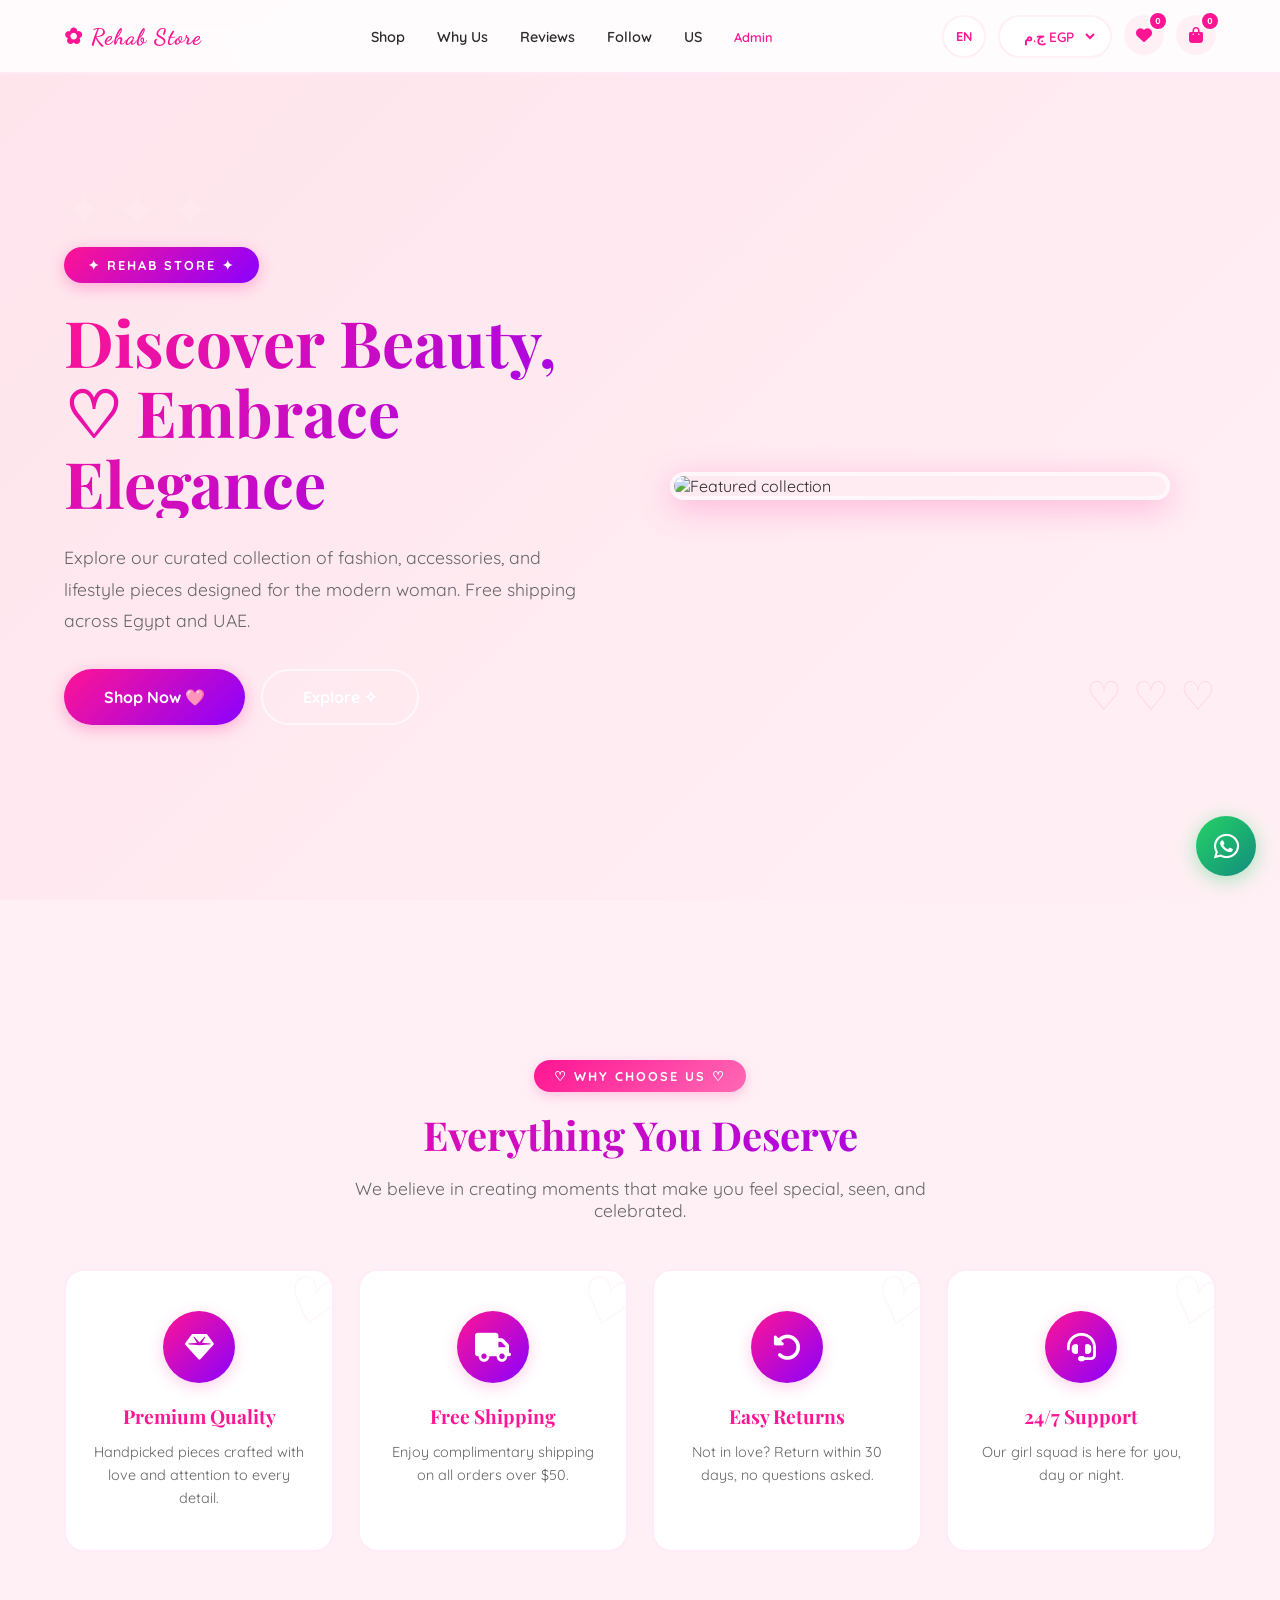
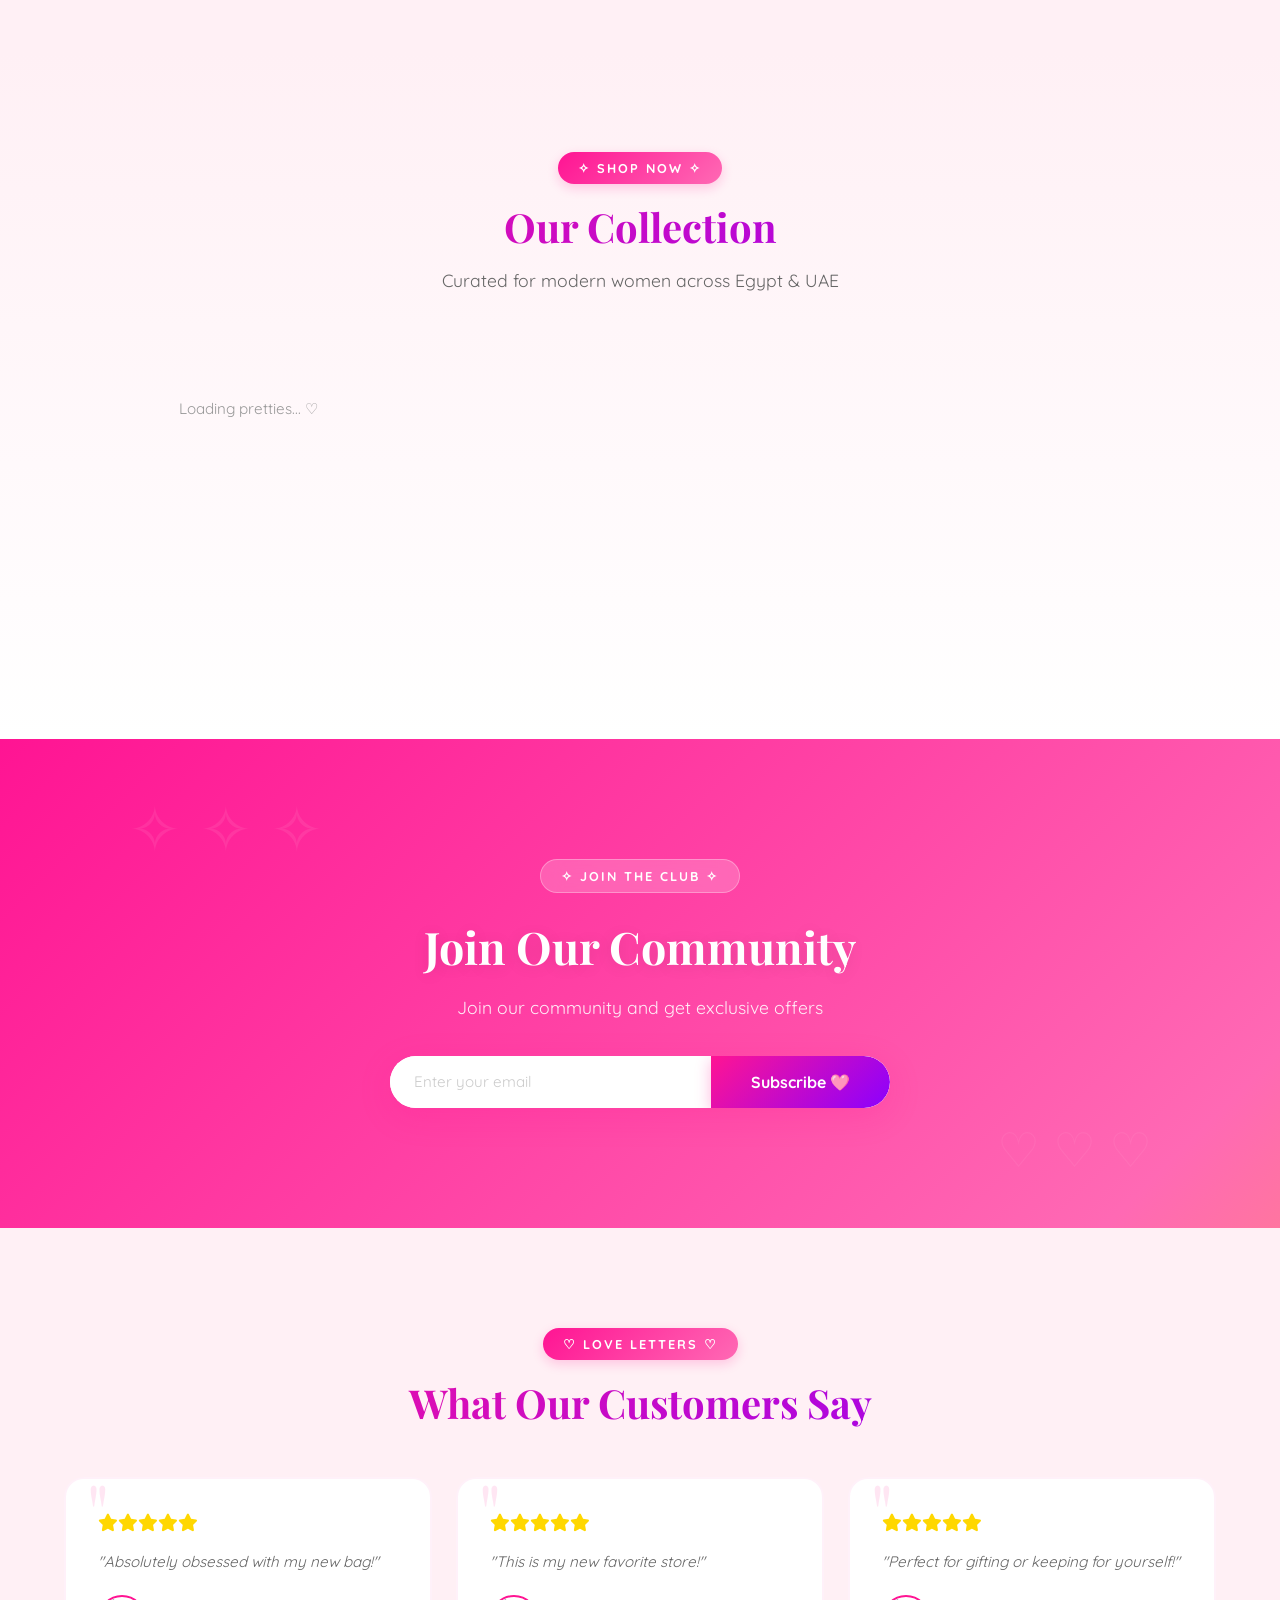
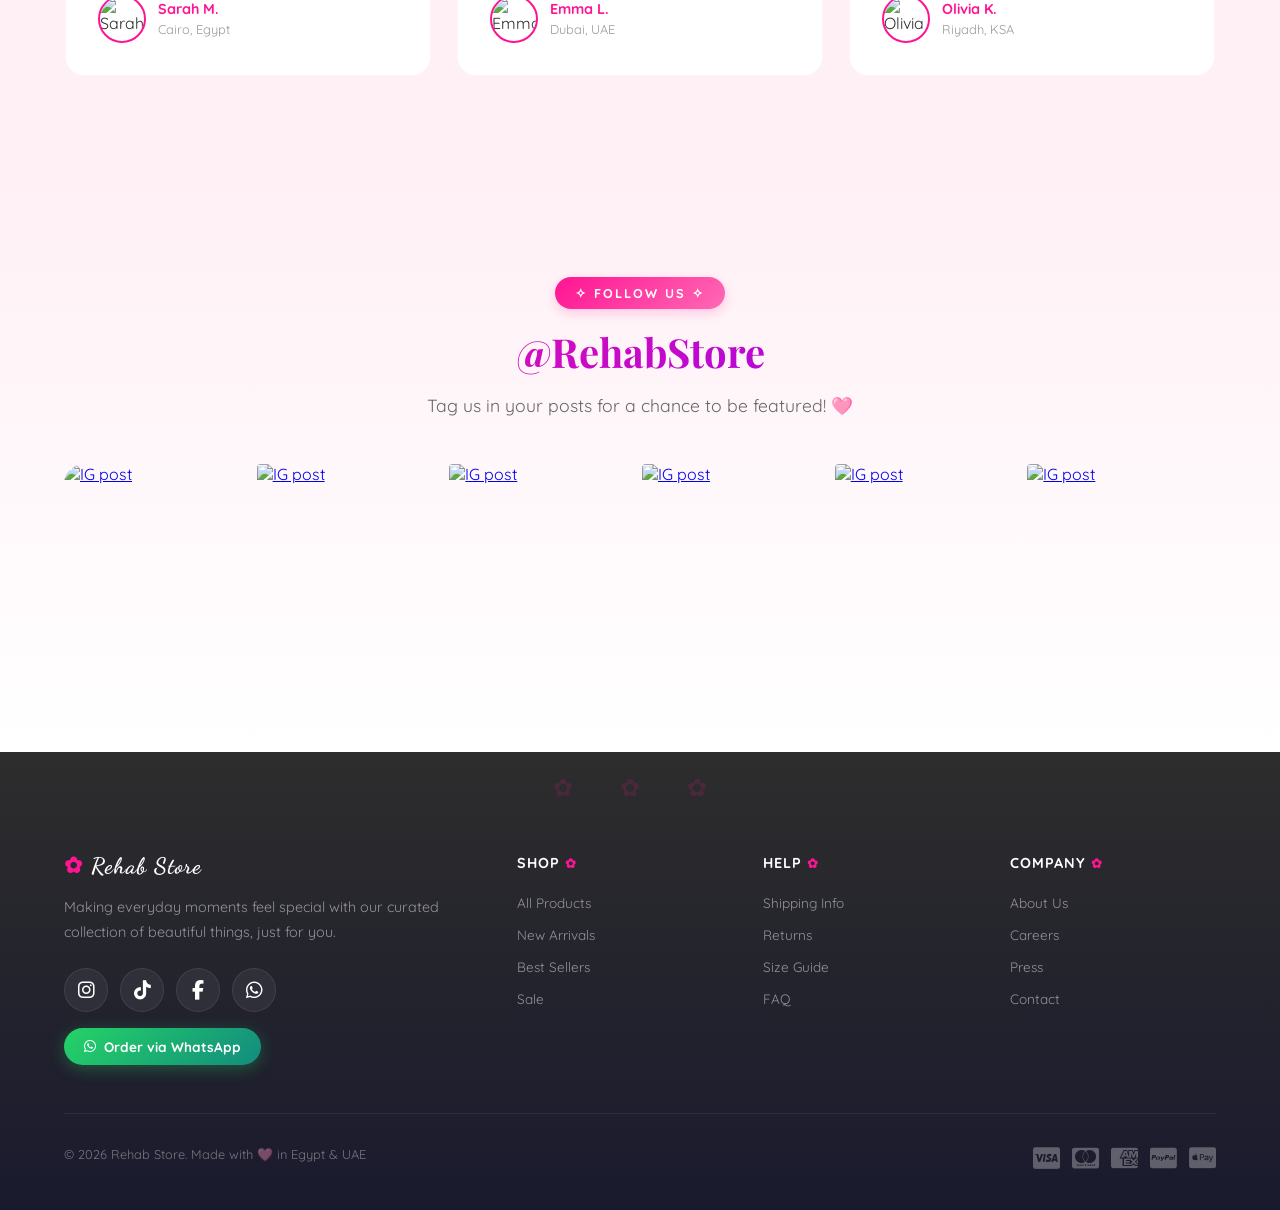
==== commit a4019ccf: "fix: product sync to Firestore, WhatsApp image preview, social links, WhatsApp number" ====
--- a/public/index.html
+++ b/public/index.html
@@ -31,7 +31,7 @@
   "description": "Discover the finest collection of fashion, accessories, and lifestyle pieces at Rehab Store. Free shipping across Egypt and UAE.",
   "image": "https://images.unsplash.com/photo-1483985988355-763728e1935b?q=80&w=1200&auto=format&fit=crop&ixlib=rb-4.0.3&ixid=M3wxMjA3fDB8MHxwaG90by1wYWdlfHx8fGVufDB8fHx8fA%3D%3D",
   "address": {"@type": "PostalAddress","addressCountry": "EG"},
-  "sameAs": ["https://wa.me/201555121123"],
+  "sameAs": ["https://wa.me/201555121132"],
   "offers": {
     "@type": "AggregateOffer",
     "priceCurrency": "EGP",
@@ -478,6 +478,7 @@
         <li><a href="#features">Why Us</a></li>
         <li><a href="#reviews">Reviews</a></li>
         <li><a href="#social">Follow</a></li>
+        <li><a href="#footer">US</a></li>
         <li><a href="#" id="adminNavBtn" style="color:var(--hpink);font-size:0.8rem">Admin</a></li>
       </ul>
       <div class="nav-actions">
@@ -611,7 +612,7 @@
   </section>
 </main>
 
-<footer class="footer">
+<footer class="footer" id="footer">
   <div class="container">
     <div class="footer-grid">
       <div>
@@ -619,14 +620,13 @@
         <p class="fd">Making everyday moments feel special with our curated collection of beautiful things, just for you.</p>
         <p class="arabic" style="font-size:0.85rem;margin-top:8px;color:rgba(255,255,255,0.5)">جعل كل لحظة خاصة مع مجموعة مختارة من الأشياء الجميلة، فقط من أجلك</p>
         <div class="social-links">
-          <a href="#" aria-label="Instagram"><i class="fab fa-instagram"></i></a>
-          <a href="#" aria-label="TikTok"><i class="fab fa-tiktok"></i></a>
-          <a href="#" aria-label="Pinterest"><i class="fab fa-pinterest-p"></i></a>
-          <a href="#" aria-label="Facebook"><i class="fab fa-facebook-f"></i></a>
-          <a href="https://wa.me/201555121123" aria-label="WhatsApp"><i class="fab fa-whatsapp"></i></a>
+          <a href="https://www.instagram.com/_hoba.collection/profilecard/" target="_blank" aria-label="Instagram"><i class="fab fa-instagram"></i></a>
+          <a href="https://www.tiktok.com/@rehab.kamal39?_t=ZM-8srxv8OJ0tB&amp;_r=1" target="_blank" aria-label="TikTok"><i class="fab fa-tiktok"></i></a>
+          <a href="https://www.facebook.com/rehab.kamal.3762" target="_blank" aria-label="Facebook"><i class="fab fa-facebook-f"></i></a>
+          <a href="https://wa.me/201555121132" target="_blank" aria-label="WhatsApp"><i class="fab fa-whatsapp"></i></a>
         </div>
         <div style="margin-top:16px;">
-          <a href="https://wa.me/201555121123" class="btn btn-whatsapp" style="padding:10px 20px;font-size:0.85rem">
+          <a href="https://wa.me/201555121132" class="btn btn-whatsapp" style="padding:10px 20px;font-size:0.85rem">
             <i class="fab fa-whatsapp"></i> Order via WhatsApp
           </a>
         </div>
@@ -918,7 +918,7 @@
 const auth = firebase.auth()
 
 // ============ REHAB STORE CONFIG ============
-const WHATSAPP_NUMBER = '+201555121123' // Your WhatsApp number
+const WHATSAPP_NUMBER = '+201555121132'
 const STORE_NAME = 'Rehab Store'
 const STORE_NAME_AR = 'متجر ريحاب'
 
@@ -1134,26 +1134,26 @@
 ]
 
 async function loadProducts() {
-  let products = []
+  let firestoreProducts = []
   try {
-    const snap = await firestoreWithTimeout(db.collection('products').orderBy('createdAt', 'desc').get())
-    products = snap.docs.map(d => ({ id: d.id, ...d.data() }))
+    const snap = await firestoreWithTimeout(db.collection('products').get(), 10000)
+    firestoreProducts = snap.docs.map(d => ({ id: d.id, ...d.data() }))
+    firestoreProducts.sort((a, b) => (b.createdAt || 0) - (a.createdAt || 0))
   } catch { /* Firestore unavailable */ }
   let localProducts = []
   try { localProducts = JSON.parse(localStorage.getItem('rehab_products') || '[]') } catch { /* ignore */ }
-  const allProducts = localProducts.length ? [...localProducts, ...products] : products
+  let merged = {}
+  localProducts.forEach(p => { merged[p.id] = p })
+  firestoreProducts.forEach(p => { merged[p.id] = p })
+  const allProducts = Object.values(merged)
   if (allProducts.length) {
-    productsMap = {}
-    allProducts.forEach(p => { productsMap[p.id] = p })
+    productsMap = merged
     renderProducts(allProducts)
     return allProducts
   }
-  // No products anywhere — show test products as demo
   productsMap = {}
   TEST_PRODUCTS.forEach(p => { productsMap[p.id] = p })
   renderProducts(TEST_PRODUCTS)
-  console.log('📦 Using test products (no data found)')
-  showToast('Store is in demo mode with sample products 🩷', 'info')
   return TEST_PRODUCTS
 }
 
@@ -1247,33 +1247,32 @@
 // ============ WHATSAPP FUNCTIONS ============
 function openWhatsAppWithProduct(product) {
   if (!product) return
-  // Build message with product details
   let message = `${STORE_NAME}
 
 `
-  message += `🛍️ المنتج: ${product.nameAr || product.name || 'N/A'}
+  message += `👤 New Order Request
+`
+  message += `${'─'.repeat(30)}
+`
+  message += `🛍️ ${product.nameAr || product.name || 'N/A'}
 `
   message += `🏷️ ${product.catAr || product.cat || 'N/A'}
 `
   const price = getProductPrice(product, selectedCurrency)
-  message += `💰 Price: ${formatPrice(price, selectedCurrency)}
-`
-  // Add description if exists
+  message += `💰 ${formatPrice(price, selectedCurrency)}
+`
   if (product.descAr) {
-    message += `
-📝 ${product.descAr}
-`
-  }
-  // Add image URL
+    message += `📝 ${product.descAr}
+`
+  }
   if (product.img) {
     message += `
-📷 Image: ${product.img}
-`
-  }
-  // Add product link
+${product.img}
+`
+  }
   const productUrl = window.location.origin + window.location.pathname + '#shop'
   message += `
-🔗 View at: ${productUrl}
+🔗 ${productUrl}
 
 `
   message += `I would like to order this product.
@@ -1284,10 +1283,8 @@
 للطلب: أرغب في طلب هذا المنتج.
 `
   message += `يرجى التواصل معي لتأكيد التوافر ودفع الثمن.`
-  // Create WhatsApp URL
   const cleanNumber = WHATSAPP_NUMBER.replace(/\+/g, '')
   const whatsappUrl = `https://wa.me/${cleanNumber}?text=${encodeURIComponent(message)}`
-  // Open in new tab
   window.open(whatsappUrl, '_blank')
   showToast('Opening WhatsApp...', 'info')
 }
@@ -1302,18 +1299,11 @@
   message += `${'='.repeat(40)}
 
 `
-  // Customer info placeholder
   message += `👤 Customer: [Please provide your name]
 `
   message += `📱 Phone: [Please provide your phone]
 `
   message += `📍 Location: [Please provide your address]
-
-`
-  // Cart items
-  message += `🛒 CART ITEMS (${cart.length} total)
-`
-  message += `${'-'.repeat(40)}
 
 `
   const totalItems = cart.reduce((s, i) => s + i.qty, 0)
@@ -1329,10 +1319,14 @@
 `
     message += `   🏷️ ${item.catAr || item.cat}
 `
+    if (item.img) {
+      message += `
+${item.img}
+`
+    }
     message += `
 `
   })
-  // Totals
   message += `${'='.repeat(40)}
 `
   message += `💵 Subtotal: ${formatPrice(subtotal, cart[0]?.currency || selectedCurrency)}
@@ -1342,7 +1336,6 @@
   message += `💰 Total: ${formatPrice(subtotal, cart[0]?.currency || selectedCurrency)}
 
 `
-  // Call to action
   message += `I would like to place this order.
 `
   message += `Please contact me to confirm and arrange payment.
@@ -1351,10 +1344,8 @@
   message += `للطلب: أرغب في إجراء هذا الطلب.
 `
   message += `يرجى التواصل معي لتأكيد الطلب وترتيب الدفع.`
-  // Create WhatsApp URL
   const cleanNumber = WHATSAPP_NUMBER.replace(/\+/g, '')
   const whatsappUrl = `https://wa.me/${cleanNumber}?text=${encodeURIComponent(message)}`
-  // Open in new tab
   window.open(whatsappUrl, '_blank')
   showToast('Opening WhatsApp with cart details...', 'info')
 }
@@ -1849,8 +1840,9 @@
   const wrap = document.getElementById('productsTableWrap')
   let products = []
   try {
-    const snap = await firestoreWithTimeout(db.collection('products').orderBy('createdAt', 'desc').get())
+    const snap = await firestoreWithTimeout(db.collection('products').get(), 10000)
     products = snap.docs.map(d => ({ id: d.id, ...d.data() }))
+    products.sort((a, b) => (b.createdAt || 0) - (a.createdAt || 0))
   } catch { /* Firestore unavailable */ }
   // Also load local products from localStorage
   try {
@@ -1858,7 +1850,6 @@
     products = [...localProducts, ...products]
   } catch { /* ignore */ }
   if (!products.length) {
-    // Fallback: show TEST_PRODUCTS in admin too
     products = TEST_PRODUCTS
   }
   let html = '<table class="admin-table"><thead><tr><th>ID</th><th>Name</th><th>Category</th><th>Price</th><th>Currency</th><th>Actions</th></tr></thead><tbody>'
@@ -2276,30 +2267,46 @@
     }
     if (!body.name || !body.cat || !body.price || !body.img) { showToast('Please fill required fields (name, category, price, and image URL)', 'err'); return }
     let saved = false
+    let savedId = null
     try {
-      const timeout = new Promise((_, reject) => setTimeout(() => reject(new Error('timeout')), 4000))
-      await Promise.race([
-        editingProductId ? db.collection('products').doc(editingProductId).update(body) : db.collection('products').add(body),
-        timeout
-      ])
-      saved = true
+      if (editingProductId && !editingProductId.startsWith('local-')) {
+        await firestoreWithTimeout(db.collection('products').doc(editingProductId).update(body), 10000)
+        savedId = editingProductId
+        saved = true
+      } else {
+        const ref = await firestoreWithTimeout(db.collection('products').add(body), 10000)
+        savedId = ref.id
+        saved = true
+        if (editingProductId && editingProductId.startsWith('local-')) {
+          const localProducts = JSON.parse(localStorage.getItem('rehab_products') || '[]')
+          localStorage.setItem('rehab_products', JSON.stringify(localProducts.filter(p => p.id !== editingProductId)))
+        }
+      }
       showToast(editingProductId ? 'Product updated! ✿' : 'Product added! 🩷', 'ok')
-    } catch { /* Firestore unavailable — fall through to local save */ }
+    } catch { /* Firestore unavailable */ }
     if (!saved) {
       const localProducts = JSON.parse(localStorage.getItem('rehab_products') || '[]')
       if (editingProductId) {
         const idx = localProducts.findIndex(p => p.id === editingProductId)
         if (idx >= 0) localProducts[idx] = { ...body, id: editingProductId }
+        savedId = editingProductId
       } else {
-        body.id = 'local-' + Date.now()
-        localProducts.push(body)
+        savedId = 'local-' + Date.now()
+        localProducts.push({ ...body, id: savedId })
       }
       localStorage.setItem('rehab_products', JSON.stringify(localProducts))
-      showToast(editingProductId ? 'Product updated locally! ✿' : 'Product added locally! 🩷', 'ok')
+      showToast(editingProductId ? 'Product saved offline ✿' : 'Product saved offline 🩷', 'ok')
+      productsMap[savedId] = { ...body, id: savedId }
+      if (!Object.values(productsMap).some(p => p.id.startsWith('test-'))) {
+        renderProducts(Object.values(productsMap))
+      } else {
+        loadProducts()
+      }
+    } else {
+      loadProducts()
     }
     cancelProductForm()
     loadAdminProducts()
-    loadProducts()
   })
   document.getElementById('nlForm')?.addEventListener('submit', async function(e) {
     e.preventDefault()
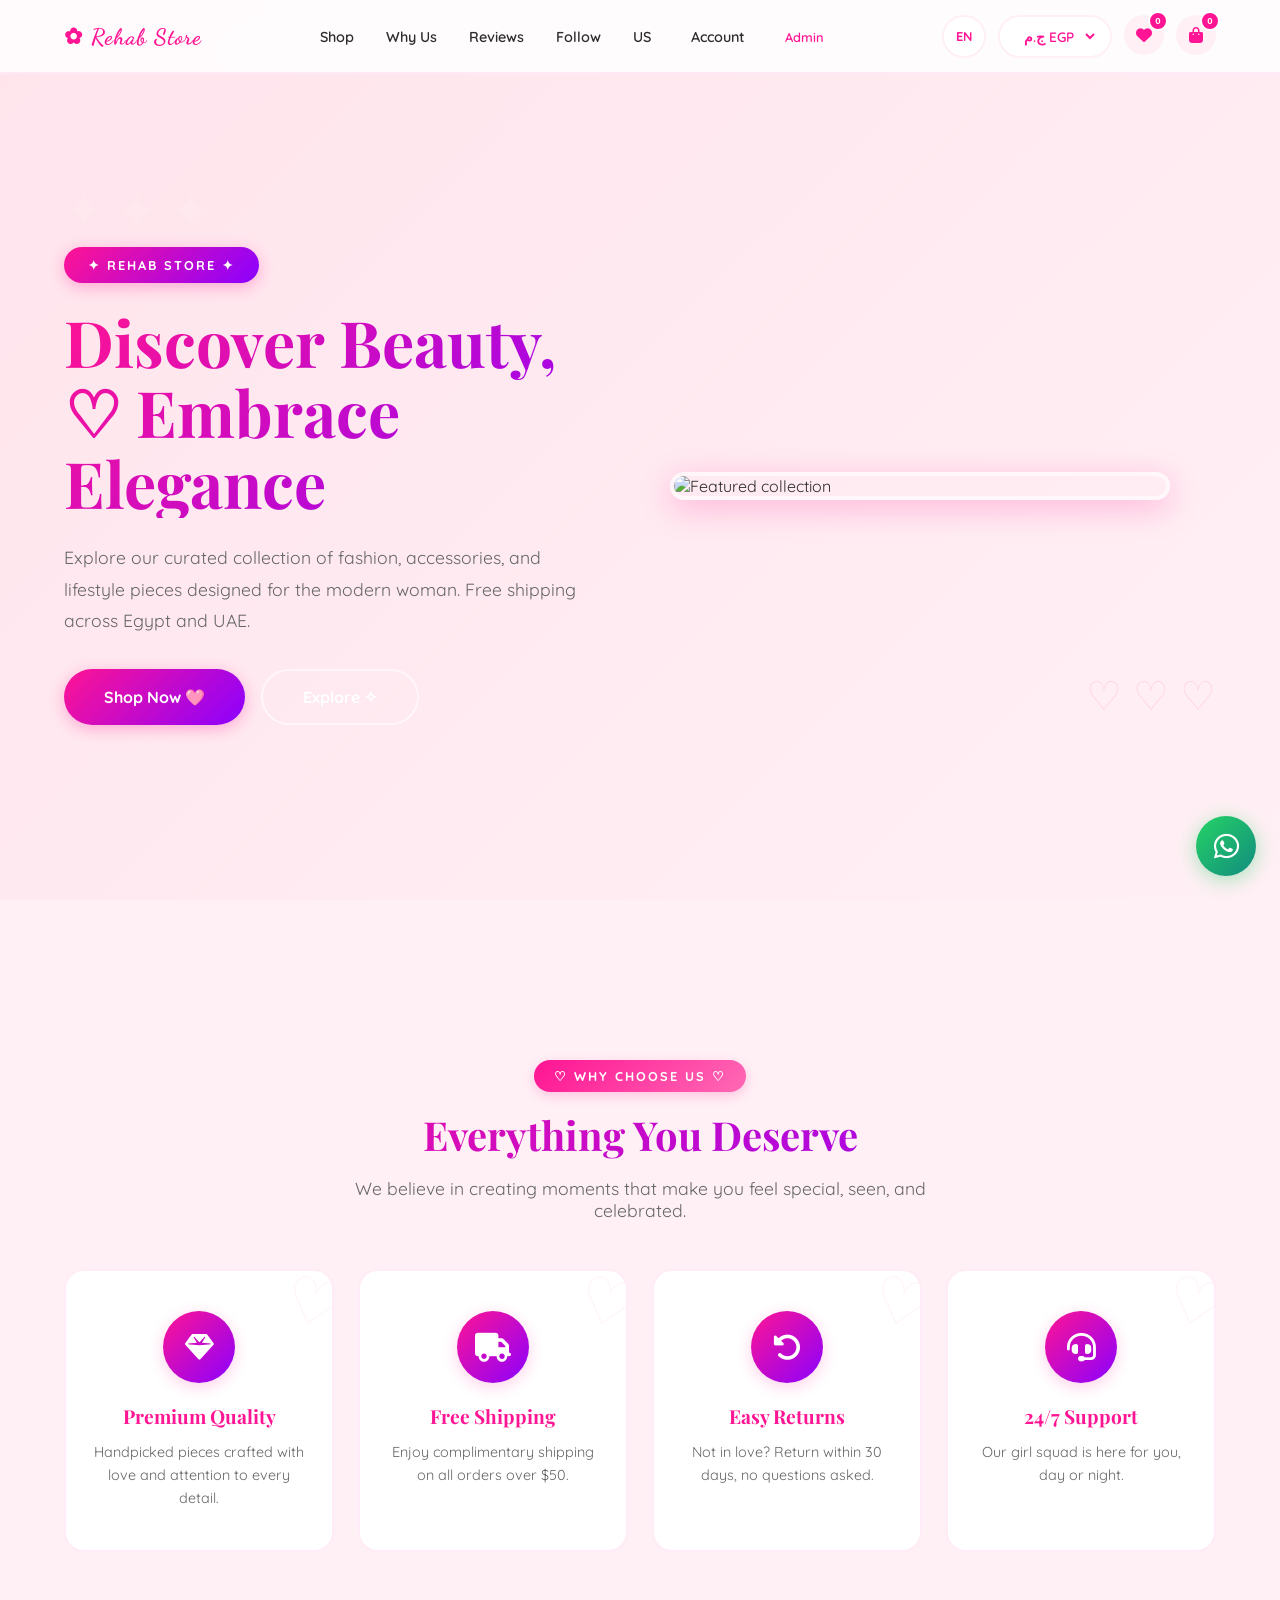
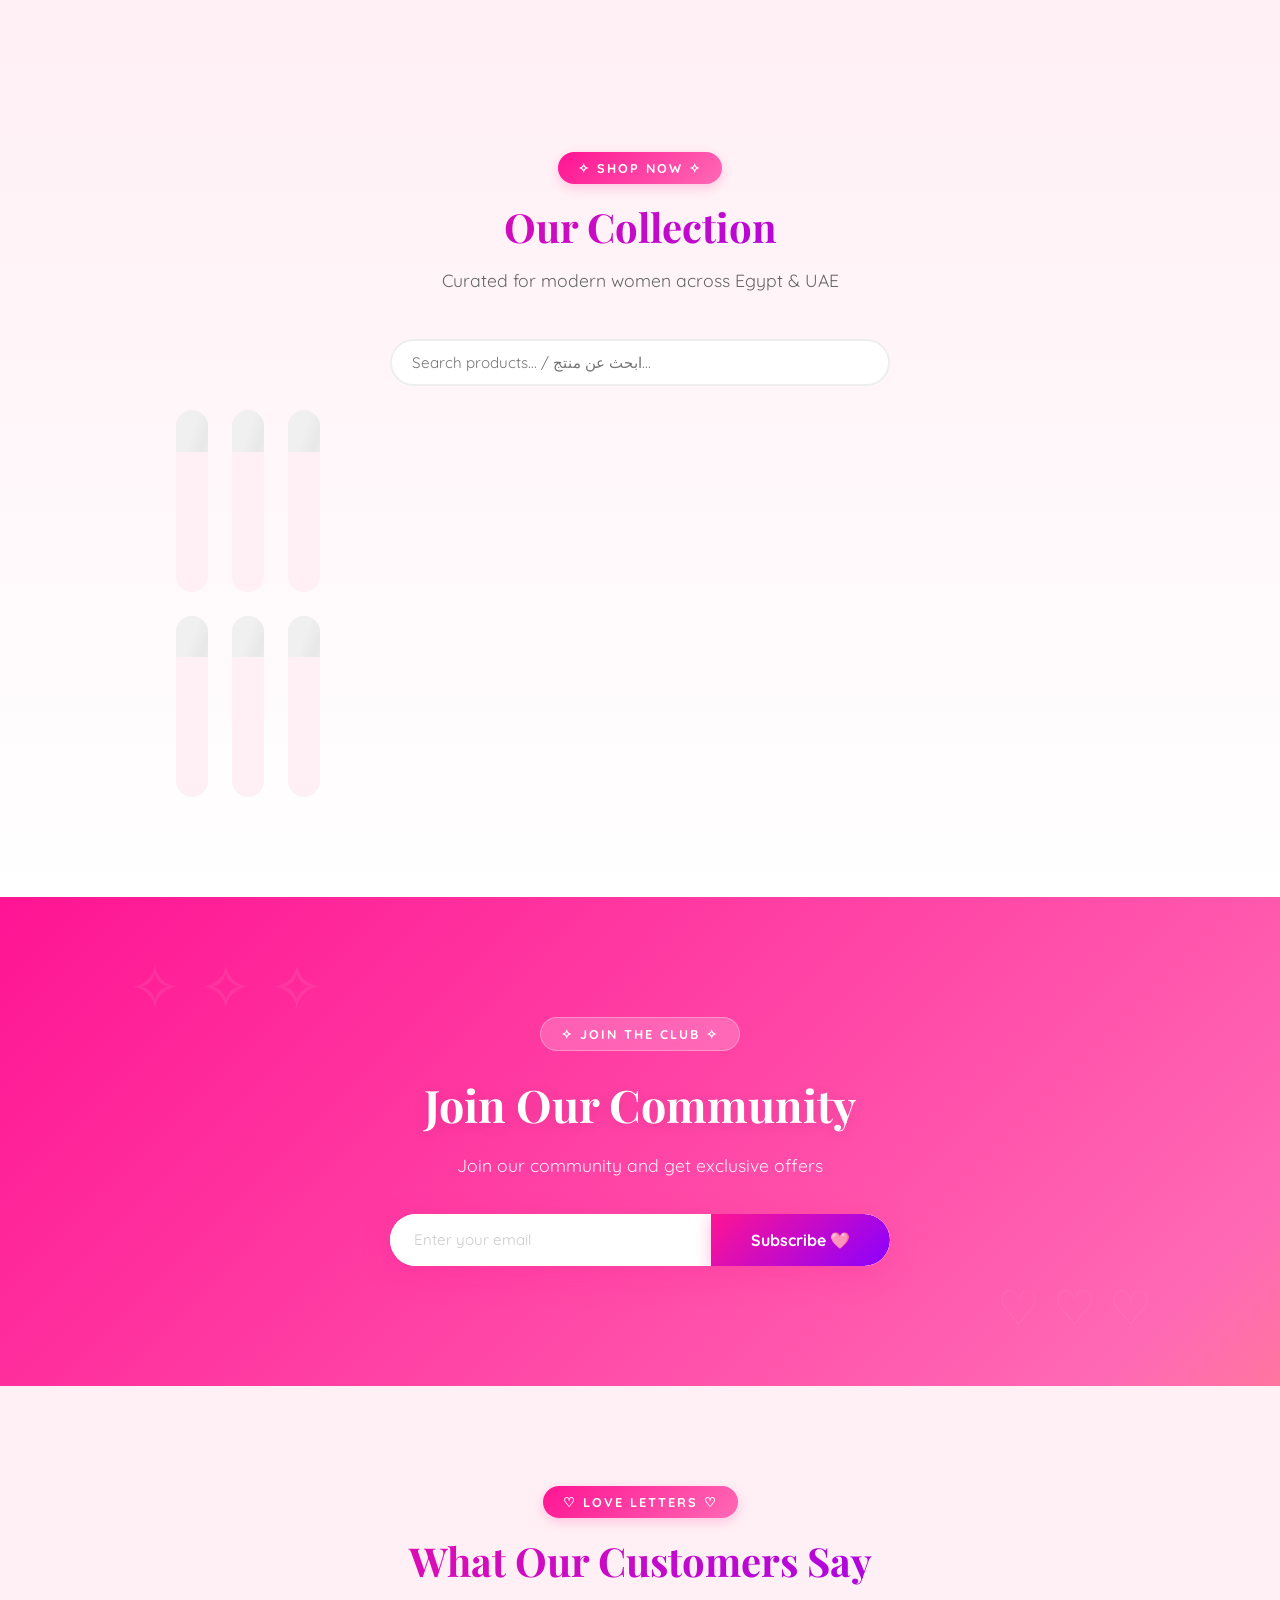
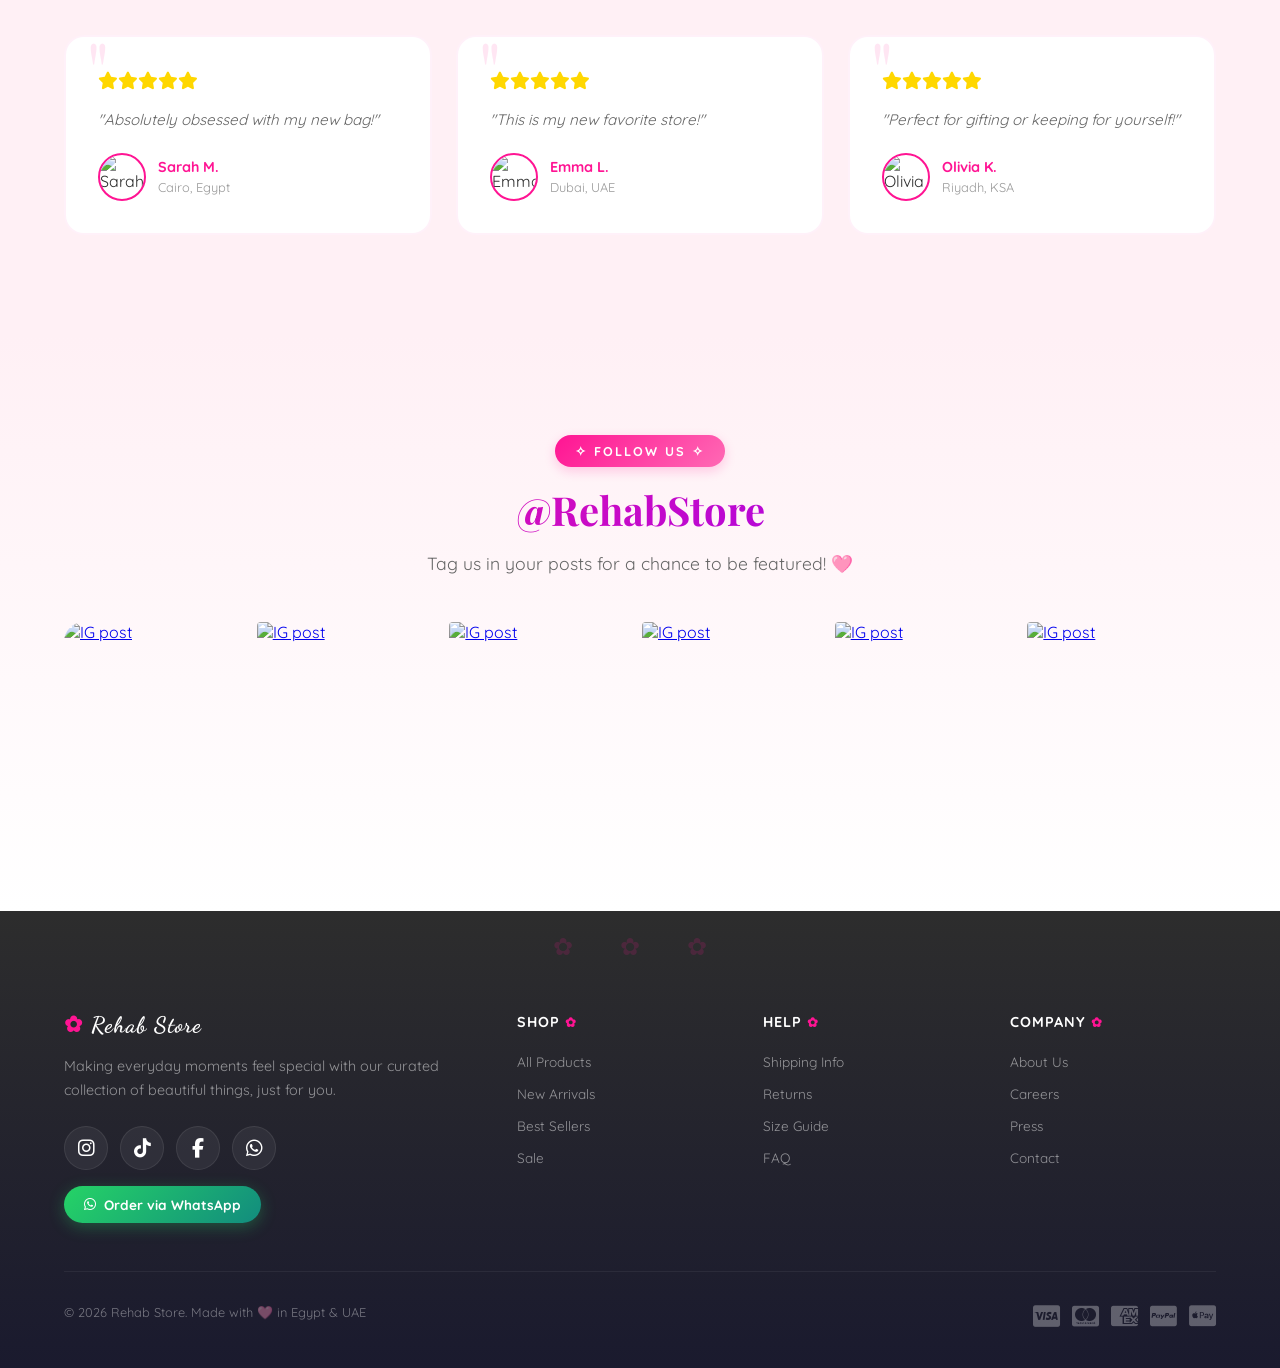
==== commit 353f74f3: "AAA+ upgrades: customer accounts, order management, PWA, skeleton loaders, security fixes" ====
--- a/public/index.html
+++ b/public/index.html
@@ -8,6 +8,12 @@
 <meta name="keywords" content="rehab store, fashion, accessories, clothing, egypt, uae, arabic, ecommerce">
 <meta name="robots" content="index, follow">
 <link rel="canonical" href="https://rehab-store-1a87c.web.app">
+<link rel="manifest" href="/manifest.json">
+<meta name="theme-color" content="#FF1493">
+<meta name="apple-mobile-web-app-capable" content="yes">
+<meta name="apple-mobile-web-app-status-bar-style" content="default">
+<meta name="apple-mobile-web-app-title" content="Rehab Store">
+<link rel="apple-touch-icon" href="/icon.svg">
 <!-- Open Graph -->
 <meta property="og:title" content="Rehab Store ✿ — Discover Beauty, Embrace Elegance">
 <meta property="og:description" content="Discover our curated collection of accessories, clothing, and lifestyle pieces designed to make every day feel like a fairytale.">
@@ -221,6 +227,13 @@
 .prod-modal-img{position:relative;overflow:hidden;border-radius:var(--radius) 0 0 var(--radius);min-height:400px;background:var(--mp)}
 .prod-modal-img img{width:100%;height:100%;object-fit:cover;display:block;transition:0.6s ease}
 .prod-modal-img:hover img{transform:scale(1.05)}
+.gallery-nav{position:absolute;bottom:16px;left:0;right:0;display:flex;justify-content:center;gap:8px;z-index:5}
+.gallery-dot{width:10px;height:10px;border-radius:50%;border:2px solid white;background:rgba(255,255,255,0.3);cursor:pointer;transition:0.2s}
+.gallery-dot.active{background:var(--hpink);border-color:var(--hpink)}
+.gallery-arrow{position:absolute;top:50%;transform:translateY(-50%);z-index:5;width:36px;height:36px;border-radius:50%;border:2px solid rgba(255,255,255,0.6);background:rgba(0,0,0,0.2);color:white;cursor:pointer;display:flex;align-items:center;justify-content:center;font-size:0.9rem;transition:0.2s;backdrop-filter:blur(4px)}
+.gallery-arrow:hover{background:var(--hpink);border-color:var(--hpink)}
+.gallery-prev{left:12px}
+.gallery-next{right:12px}
 .prod-modal-badge{position:absolute;top:16px;left:16px;padding:8px 18px;color:white;font-size:0.75rem;font-weight:700;border-radius:999px;z-index:2;background:linear-gradient(135deg,var(--hpink),var(--purp));box-shadow:0 2px 8px rgba(255,20,147,0.3)}
 .prod-modal-badge.sale{background:linear-gradient(135deg,var(--gold),var(--hpink))}
 .prod-modal-info{padding:36px;display:flex;flex-direction:column}
@@ -348,6 +361,49 @@
 .admin-logged-in .logout-btn{padding:6px 16px;border-radius:999px;border:1px solid #ddd;background:white;cursor:pointer;font-family:'Quicksand',sans-serif;font-size:0.8rem;transition:0.2s}
 .admin-logged-in .logout-btn:hover{border-color:var(--hpink);color:var(--hpink)}
 .loading{text-align:center;padding:60px;color:#999;font-size:0.95rem}
+.skel-grid{display:grid;grid-template-columns:repeat(3,1fr);gap:24px;max-width:1200px;margin:0 auto;padding:0 20px}
+.skel-card{border-radius:16px;overflow:hidden;background:var(--mp);position:relative}
+.skel-card .skel-img{width:100%;padding-top:130%;background:linear-gradient(110deg,#f0f0f0 30%,#e8e8e8 50%,#f0f0f0 70%);background-size:200% 100%;animation:shimmer 1.5s infinite}
+.skel-card .skel-body{padding:16px}
+.skel-card .skel-line{height:14px;border-radius:8px;background:linear-gradient(110deg,#f0f0f0 30%,#e8e8e8 50%,#f0f0f0 70%);background-size:200% 100%;animation:shimmer 1.5s infinite;margin-bottom:10px}
+.skel-card .skel-line:nth-child(1){width:40%}
+.skel-card .skel-line:nth-child(2){width:70%;height:18px}
+.skel-card .skel-line:nth-child(3){width:50%}
+.skel-card .skel-line:nth-child(4){width:30%;height:32px;border-radius:16px;margin-bottom:0}
+@keyframes shimmer{0%{background-position:-200% 0}100%{background-position:200% 0}}
+
+.status-badge{display:inline-block;padding:3px 10px;border-radius:20px;font-size:0.72rem;font-weight:600;text-transform:uppercase;letter-spacing:0.5px}
+.status-Pending{background:#FFF3E0;color:#E65100}
+.status-Processing{background:#E3F2FD;color:#1565C0}
+.status-Shipped{background:#F3E5F5;color:#7B1FA2}
+.status-Delivered{background:#E8F5E9;color:#2E7D32}
+.status-Cancelled{background:#FFEBEE;color:#C62828}
+/* Dark mode status badges */
+[data-theme="dark"] .status-Pending{background:#3E2723;color:#FFB74D}
+[data-theme="dark"] .status-Processing{background:#1A237E;color:#64B5F6}
+[data-theme="dark"] .status-Shipped{background:#4A148C;color:#CE93D8}
+[data-theme="dark"] .status-Delivered{background:#1B5E20;color:#81C784}
+[data-theme="dark"] .status-Cancelled{background:#B71C1C;color:#EF9A9A}
+
+.order-detail-modal{position:fixed;top:0;left:0;right:0;bottom:0;z-index:10000;display:none;align-items:center;justify-content:center;background:rgba(0,0,0,0.4);backdrop-filter:blur(4px);padding:20px}
+.order-detail-modal.show{display:flex}
+.order-detail-content{background:var(--mp);border-radius:16px;max-width:560px;width:100%;max-height:90vh;overflow-y:auto;padding:32px;position:relative}
+.order-detail-content h3{margin:0 0 4px;font-family:var(--ff-serif);font-size:1.3rem}
+.order-detail-content .close-modal{position:absolute;top:16px;right:16px;width:32px;height:32px;border-radius:50%;border:none;background:var(--bg);cursor:pointer;font-size:1rem;display:flex;align-items:center;justify-content:center}
+.order-detail-section{margin-top:20px;padding-top:16px;border-top:1px solid var(--border)}
+.order-detail-section label{display:block;font-size:0.8rem;color:#999;margin-bottom:4px}
+.order-detail-section select,.order-detail-section input{width:100%;padding:10px 14px;border:2px solid var(--border);border-radius:10px;font-size:0.9rem;background:var(--bg);color:var(--text);margin-bottom:12px}
+.order-detail-section select:focus,.order-detail-section input:focus{outline:none;border-color:var(--hpink)}
+.order-item-row{display:flex;justify-content:space-between;align-items:center;padding:8px 0;border-bottom:1px solid var(--border);font-size:0.9rem}
+.order-item-row:last-child{border-bottom:none}
+.order-item-name{flex:1}
+.order-item-qty{color:#999;margin:0 12px}
+.order-item-price{font-weight:600}
+.order-total-row{display:flex;justify-content:space-between;padding:12px 0 0;margin-top:8px;border-top:2px solid var(--border);font-size:1.05rem;font-weight:700}
+
+/* Dark mode skeleton */
+[data-theme="dark"] .skel-card{background:var(--mp)}
+[data-theme="dark"] .skel-card .skel-line,[data-theme="dark"] .skel-card .skel-img{background:linear-gradient(110deg,#2a2a2a 30%,#333 50%,#2a2a2a 70%);background-size:200% 100%}
 .empty{text-align:center;padding:40px;color:#ccc;font-size:0.9rem}
 .pagination{display:flex;justify-content:center;gap:8px;margin-top:16px}
 .pagination button{padding:6px 14px;border-radius:8px;border:1px solid #eee;background:white;cursor:pointer;font-size:0.8rem;transition:0.2s}
@@ -394,7 +450,7 @@
 .currency-selector{display:flex;align-items:center;gap:4px;padding:6px 12px;border:2px solid var(--mp);border-radius:999px;background:white;font-size:0.85rem;font-weight:600;color:var(--hpink);cursor:pointer}
 .currency-selector:hover{border-color:var(--hpink);box-shadow:0 2px 8px rgba(255,20,147,0.2)}
 .currency-selector select{padding:4px 8px;border:none;background:none;font-family:'Quicksand',sans-serif;font-size:0.85rem;font-weight:600;color:var(--hpink);cursor:pointer;outline:none}
-.currency-selector select option{color:var(--text)}
+.currency-selector select option{color:#2D2D2D}
 
 /* WhatsApp Button */
 .btn-whatsapp{background:linear-gradient(135deg,#25D366,#128C7E);color:white;box-shadow:0 4px 16px rgba(37,211,102,0.3)}
@@ -456,6 +512,38 @@
 .whatsapp-float-action i.fa-whatsapp{color:#25D366;font-size:1.2rem}
 .whatsapp-float-action i.fa-headset{color:#FF1493;font-size:1.2rem}
 .whatsapp-float-action i.fa-share-alt{color:#8B00FF;font-size:1.2rem}
+/* Account modal */
+.account-btn{background:none;border:none;color:var(--hpink);font-weight:600;font-size:0.85rem;cursor:pointer;padding:4px 8px;border-radius:8px;transition:0.2s;font-family:inherit}
+.account-btn:hover{background:rgba(255,20,147,0.08)}
+.account-modal{position:fixed;top:0;left:0;right:0;bottom:0;z-index:9999;display:none;align-items:center;justify-content:center;background:rgba(0,0,0,0.4);backdrop-filter:blur(4px);padding:20px}
+.account-modal.show{display:flex}
+.account-content{background:var(--mp);border-radius:16px;max-width:420px;width:100%;max-height:90vh;overflow-y:auto;padding:32px;position:relative}
+.account-content h3{margin:0 0 16px;font-family:var(--ff-serif);font-size:1.3rem;text-align:center}
+.account-content .close-modal{position:absolute;top:16px;right:16px;width:32px;height:32px;border-radius:50%;border:none;background:var(--bg);cursor:pointer;font-size:1rem;display:flex;align-items:center;justify-content:center}
+.account-tabs{display:flex;gap:8px;margin-bottom:20px}
+.account-tab{flex:1;padding:10px;border:2px solid var(--border);border-radius:10px;background:none;cursor:pointer;font-weight:600;font-size:0.85rem;color:#999;transition:0.2s;font-family:inherit;text-align:center}
+.account-tab.active{border-color:var(--hpink);color:var(--hpink);background:rgba(255,20,147,0.06)}
+.account-form .form-group{margin-bottom:14px}
+.account-form .form-group label{display:block;font-size:0.8rem;color:#999;margin-bottom:4px}
+.account-form .form-group input{width:100%;padding:10px 14px;border:2px solid var(--border);border-radius:10px;font-size:0.9rem;background:var(--bg);color:var(--text);box-sizing:border-box}
+.account-form .form-group input:focus{outline:none;border-color:var(--hpink)}
+.account-form .btn{width:100%;padding:12px;font-size:0.9rem}
+.account-form .switch-link{text-align:center;margin-top:12px;font-size:0.85rem;color:#999}
+.account-form .switch-link a{color:var(--hpink);cursor:pointer;font-weight:600}
+.account-dropdown{position:relative;display:inline-block}
+.account-dropdown-menu{position:absolute;top:100%;right:0;min-width:200px;background:var(--mp);border-radius:12px;box-shadow:0 8px 32px rgba(0,0,0,0.12);padding:8px;display:none;z-index:100;margin-top:4px}
+.account-dropdown-menu.show{display:block}
+.account-dropdown-menu a{display:flex;align-items:center;gap:10px;padding:10px 14px;border-radius:8px;color:var(--text);text-decoration:none;font-size:0.85rem;transition:0.2s;cursor:pointer}
+.account-dropdown-menu a:hover{background:rgba(255,20,147,0.06);color:var(--hpink)}
+.account-dropdown-menu .divider{height:1px;background:var(--border);margin:4px 0}
+.account-greeting{font-size:0.85rem;font-weight:600;color:var(--hpink);cursor:pointer;padding:4px 8px}
+/* Order history in account */
+.order-history-item{padding:12px 0;border-bottom:1px solid var(--border)}
+.order-history-item:last-child{border-bottom:none}
+.order-history-header{display:flex;justify-content:space-between;align-items:center;margin-bottom:4px}
+.order-history-id{font-size:0.75rem;color:#999}
+.order-history-total{font-weight:700;font-size:0.95rem}
+.order-history-detail{font-size:0.8rem;color:#666;margin:2px 0}
 @media (max-width:768px){
   .whatsapp-float{bottom:16px;right:16px}
   .whatsapp-float-btn{width:52px;height:52px;font-size:1.5rem}
@@ -479,6 +567,7 @@
         <li><a href="#reviews">Reviews</a></li>
         <li><a href="#social">Follow</a></li>
         <li><a href="#footer">US</a></li>
+        <li id="accountNavItem"><a href="#" id="accountNavBtn" class="account-btn">Account</a></li>
         <li><a href="#" id="adminNavBtn" style="color:var(--hpink);font-size:0.8rem">Admin</a></li>
       </ul>
       <div class="nav-actions">
@@ -546,7 +635,10 @@
         <h2 class="section-title">Our Collection</h2>
         <p class="section-desc">Curated for modern women across Egypt & UAE</p>
       </div>
-      <div class="products-grid" id="productsGrid"><div class="loading">Loading pretties... ♡</div></div>
+      <div style="text-align:center;margin-bottom:24px">
+        <input type="text" id="searchInput" placeholder="Search products... / ابحث عن منتج..." style="max-width:500px;width:100%;padding:12px 20px;border:2px solid #eee;border-radius:999px;font-family:'Quicksand',sans-serif;font-size:0.95rem;outline:none;transition:0.2s">
+      </div>
+      <div class="products-grid" id="productsGrid"><div class="skel-grid"><div class="skel-card"><div class="skel-img"></div><div class="skel-body"><div class="skel-line"></div><div class="skel-line"></div><div class="skel-line"></div><div class="skel-line"></div></div></div><div class="skel-card"><div class="skel-img"></div><div class="skel-body"><div class="skel-line"></div><div class="skel-line"></div><div class="skel-line"></div><div class="skel-line"></div></div></div><div class="skel-card"><div class="skel-img"></div><div class="skel-body"><div class="skel-line"></div><div class="skel-line"></div><div class="skel-line"></div><div class="skel-line"></div></div></div><div class="skel-card"><div class="skel-img"></div><div class="skel-body"><div class="skel-line"></div><div class="skel-line"></div><div class="skel-line"></div><div class="skel-line"></div></div></div><div class="skel-card"><div class="skel-img"></div><div class="skel-body"><div class="skel-line"></div><div class="skel-line"></div><div class="skel-line"></div><div class="skel-line"></div></div></div><div class="skel-card"><div class="skel-img"></div><div class="skel-body"><div class="skel-line"></div><div class="skel-line"></div><div class="skel-line"></div><div class="skel-line"></div></div></div></div></div>
     </div>
   </section>
 
@@ -644,6 +736,90 @@
 </footer>
 
 <!-- admin login modal -->
+<!-- Order detail modal -->
+<div class="order-detail-modal" id="orderDetailModal">
+  <div class="order-detail-content">
+    <button class="close-modal" onclick="closeOrderDetail()"><i class="fas fa-times"></i></button>
+    <h3 id="orderDetailTitle">Order</h3>
+    <p style="color:#999;font-size:0.85rem" id="orderDetailDate"></p>
+    <div class="order-detail-section">
+      <label>Items</label>
+      <div id="orderDetailItems"></div>
+      <div class="order-total-row">
+        <span>Total</span>
+        <span id="orderDetailTotal"></span>
+      </div>
+    </div>
+    <div class="order-detail-section">
+      <label>Customer</label>
+      <p id="orderDetailCustomer" style="font-size:0.95rem"></p>
+      <p id="orderDetailEmail" style="font-size:0.85rem;color:#999"></p>
+    </div>
+    <div class="order-detail-section" id="orderStatusSection">
+      <label>Status</label>
+      <select id="orderStatusSelect" onchange="updateOrderStatus(this.dataset.orderId, this.value)">
+        <option value="Pending">Pending</option>
+        <option value="Processing">Processing</option>
+        <option value="Shipped">Shipped</option>
+        <option value="Delivered">Delivered</option>
+        <option value="Cancelled">Cancelled</option>
+      </select>
+      <label>Tracking Number</label>
+      <input type="text" id="orderTrackingInput" placeholder="e.g. SHIP123456" onchange="updateOrderTracking(this.dataset.orderId, this.value)">
+    </div>
+    <div class="order-detail-section">
+      <button class="btn btn-primary" onclick="openWhatsAppWithOrder(document.getElementById('orderStatusSelect').dataset.orderId)" style="width:100%"><i class="fab fa-whatsapp"></i> Contact Customer</button>
+    </div>
+  </div>
+</div>
+
+<!-- Account modal -->
+<div class="account-modal" id="accountModal">
+  <div class="account-content">
+    <button class="close-modal" onclick="closeAccountModal()"><i class="fas fa-times"></i></button>
+    <h3>My Account ✿</h3>
+    <div class="account-tabs" id="accountTabs">
+      <button class="account-tab active" data-form="loginForm">Log In</button>
+      <button class="account-tab" data-form="registerForm">Register</button>
+    </div>
+    <div id="accountForms">
+      <div class="account-form" id="loginForm">
+        <div class="form-group">
+          <label>Email</label>
+          <input type="email" id="loginEmail" placeholder="your@email.com">
+        </div>
+        <div class="form-group">
+          <label>Password</label>
+          <input type="password" id="loginPass" placeholder="••••••••">
+        </div>
+        <button class="btn btn-primary" id="loginBtn">Log In</button>
+        <p class="switch-link">Don't have an account? <a onclick="switchAccountTab('registerForm')">Register</a></p>
+      </div>
+      <div class="account-form" id="registerForm" style="display:none">
+        <div class="form-group">
+          <label>Full Name</label>
+          <input type="text" id="regName" placeholder="Your name">
+        </div>
+        <div class="form-group">
+          <label>Email</label>
+          <input type="email" id="regEmail" placeholder="your@email.com">
+        </div>
+        <div class="form-group">
+          <label>Password</label>
+          <input type="password" id="regPass" placeholder="At least 6 characters">
+        </div>
+        <button class="btn btn-primary" id="registerBtn">Create Account</button>
+        <p class="switch-link">Already have an account? <a onclick="switchAccountTab('loginForm')">Log In</a></p>
+      </div>
+    </div>
+    <div id="accountDashboard" style="display:none">
+      <p style="text-align:center;font-size:1.1rem;margin-bottom:16px">Welcome, <strong id="accountName"></strong> 🩷</p>
+      <h4 style="margin:0 0 12px;font-size:0.95rem">Order History</h4>
+      <div id="orderHistoryList"></div>
+    </div>
+  </div>
+</div>
+
 <div class="modal-overlay" id="adminModal">
   <div class="modal-bg" id="adminModalBg"></div>
   <div class="modal-body">
@@ -669,9 +845,7 @@
           <p style="margin-top:8px"><strong>2. Create admin user</strong><br>
           Firebase Console → <strong>Authentication</strong> → <strong>Users</strong><br>
           → <strong>Add user</strong> with any email/password</p>
-          <p style="margin-top:8px"><strong>3. Or use local bypass</strong><br>
-          Login with <code>admin@local.test</code> / <code>admin123</code></p>
-          <a href="https://console.firebase.google.com/project/rehab-store-1a87c/authentication" target="_blank" style="display:inline-block;margin-top:8px;color:var(--hpink);font-weight:600">🔗 Open Firebase Console →</a>
+<a href="https://console.firebase.google.com/project/rehab-store-1a87c/authentication" target="_blank" style="display:inline-block;margin-top:8px;color:var(--hpink);font-weight:600">🔗 Open Firebase Console →</a>
         </div>
       </details>
     </div>
@@ -686,7 +860,10 @@
         <button class="admin-tab" data-tab="subscribers">Subscribers</button>
       </div>
       <div id="adminProducts">
-        <button class="btn btn-primary" id="addProductBtn" style="margin-bottom:16px;font-size:0.85rem;padding:10px 20px">+ Add Product</button>
+        <div style="display:flex;gap:8px;margin-bottom:16px;flex-wrap:wrap">
+          <button class="btn btn-primary" id="addProductBtn" style="font-size:0.85rem;padding:10px 20px">+ Add Product</button>
+          <button class="btn btn-secondary" id="migrateLocalBtn" style="font-size:0.85rem;padding:10px 20px">📦 Migrate Local Products</button>
+        </div>
         <div id="productForm" style="display:none;margin-bottom:20px;padding:20px;background:#f9f9f9;border-radius:12px">
           <input type="hidden" id="pfId">
           <div class="form-group"><label>Product Name / اسم المنتج</label><input type="text" id="pfName" required placeholder="اسم المنتج"></div>
@@ -727,6 +904,7 @@
           <div class="form-group"><label>Original Price (optional)</label><input type="number" id="pfOrig" step="0.01"></div>
           <div class="form-group"><label>Badge (Sale / New / empty)</label><input type="text" id="pfBadge" placeholder="e.g. Sale"></div>
           <div class="form-group"><label>Image URL</label><input type="url" id="pfImg" required></div>
+          <div class="form-group"><label>Extra Images (comma-separated URLs)</label><input type="text" id="pfImages" placeholder="https://...,https://..."></div>
           <div class="form-group"><label>Colors (comma-separated hex)</label><input type="text" id="pfColors" placeholder="#FF1493,#FF69B4"></div>
           <div class="form-group"><label>Description</label><textarea id="pfDesc" rows="2"></textarea></div>
           <div class="form-group"><label>Description (Arabic)</label><textarea id="pfDescAr" rows="2" placeholder="الوصف بالعربية"></textarea></div>
@@ -1087,18 +1265,18 @@
   const price = getProductPrice(p, selectedCurrency)
   const origPrice = getProductOrigPrice(p, selectedCurrency)
   const safeId = p.id.replace(/]/g, '\\]').replace(/[']/g, "\\'")
-  const safeName = (p.name || p.nameAr || '').replace(/'/g, "\\'")
-  const safeCat = p.cat ? p.cat.replace(/'/g, "\\'") : ''
-  return `<div class="product-card" data-id="${p.id}" tabindex="0" role="button" aria-label="View ${escapeHtml(p.name || p.nameAr)}">
-    <div class="product-card-img">
-      ${p.badge ? `<span class="prod-badge${p.badge === 'Sale' ? ' sale' : ''}">${p.badge}</span>` : ''}
-      <button class="wish-heart${wished ? ' liked' : ''}" aria-label="${wishLabel}" onclick="event.stopPropagation();toggleWish('${safeId}')">${wished ? '<i class="fas fa-heart"></i>' : '<i class="far fa-heart"></i>'}</button>
-      <button class="whatsapp-btn" onclick="event.stopPropagation();openWhatsAppWithProduct(productsMap['${safeId}'])" aria-label="Order via WhatsApp"><i class="fab fa-whatsapp"></i></button>
-      <img src="${p.img || 'https://images.unsplash.com/photo-1483985988355-763728e1935b?w=400&auto=format&fit=crop'}" alt="${escapeHtml(p.name || p.nameAr)}" loading="lazy">
-    </div>
-    <div class="product-body">
-      <p class="product-cat">${escapeHtml(p.cat)} ${p.cat && p.catAr ? `<span class="arabic">- ${escapeHtml(p.catAr)}</span>` : ''}</p>
-      <h3 class="product-name arabic">${escapeHtml(p.name || p.nameAr)}</h3>
+const nameDisplay = p.nameEn || p.name || p.nameAr
+      const nameDisplayAr = p.nameAr
+      return `<div class="product-card" data-id="${p.id}" tabindex="0" role="button" aria-label="View ${escapeHtml(nameDisplay)}">
+        <div class="product-card-img">
+          ${p.badge ? `<span class="prod-badge${p.badge === 'Sale' ? ' sale' : ''}">${p.badge}</span>` : ''}
+          <button class="wish-heart${wished ? ' liked' : ''}" aria-label="${wishLabel}" onclick="event.stopPropagation();toggleWish('${safeId}')">${wished ? '<i class="fas fa-heart"></i>' : '<i class="far fa-heart"></i>'}</button>
+          <button class="whatsapp-btn" onclick="event.stopPropagation();openWhatsAppWithProduct(productsMap['${safeId}'])" aria-label="Order via WhatsApp"><i class="fab fa-whatsapp"></i></button>
+          <img src="${p.img || 'https://images.unsplash.com/photo-1483985988355-763728e1935b?w=400&auto=format&fit=crop'}" alt="${escapeHtml(nameDisplay)}" loading="lazy">
+        </div>
+        <div class="product-body">
+          <p class="product-cat">${escapeHtml(p.cat)} ${p.cat && p.catAr ? `<span class="arabic">- ${escapeHtml(p.catAr)}</span>` : ''}</p>
+          <h3 class="product-name">${escapeHtml(nameDisplay)}${nameDisplayAr && nameDisplayAr !== nameDisplay ? `<span class="arabic" style="display:block;font-size:0.85rem;color:#888;margin-top:4px">${escapeHtml(nameDisplayAr)}</span>` : ''}</h3>
       <div class="product-colors">${(p.colors || []).map(c => `<span class="color-dot" style="background:${c}"></span>`).join('')}</div>
       <div class="product-price">${origPrice ? `<span class="orig">${formatPrice(origPrice, selectedCurrency)}</span>` : ''}${formatPrice(price, selectedCurrency)}</div>
       <button class="add-to-cart-btn" onclick="addToCart('${safeId}','${safeName}','${p.img}',${price},'${safeCat}')"><i class="fas fa-shopping-bag"></i> Add to Bag</button>
@@ -1120,18 +1298,6 @@
 
 let productsMap = {}
 
-// Fallback test products for when Firebase is not available
-const TEST_PRODUCTS = [
-  { id: 'test-1', name: 'حقيبة يد أنيقة', nameAr: 'حقيبة يد أنيقة', cat: 'Accessories', catAr: 'إكسسوارات', price: 89.99, orig: 119.99, img: 'https://images.unsplash.com/photo-1584917865788-ecd263787fb2?q=80&w=400&auto=format&fit=crop&ixlib=rb-4.0.3&ixid=M3wxMjA3fDB8MHxwaG90by1wYWdlfHx8fGVufDB8fHx8fA%3D%3D', colors: ['#FF1493', '#8B00FF', '#FFD700'], badge: 'New', descAr: 'حقيبة يد مذهلة مصنوعة من مواد فاخرة، مثالية لأي مناسبة.', createdAt: Date.now() - 100000 },
-  { id: 'test-2', name: 'وشاح حريري', nameAr: 'وشاح حريري', cat: 'Fashion', catAr: 'موضة', price: 39.99, img: 'https://images.unsplash.com/photo-1584917865788-ecd263787fb2?q=80&w=400&auto=format&fit=crop&ixlib=rb-4.0.3&ixid=M3wxMjA3fDB8MHxwaG90by1wYWdlfHx8fGVufDB8fHx8fA%3D%3D', colors: ['#FFD700', '#FF69B4', '#FFFFFF'], badge: 'Sale', descAr: 'وشاح حريري فاخر مع طباعة جميلة. يضيف الأناقة لأي زي.', createdAt: Date.now() - 50000 },
-  { id: 'test-3', name: 'قلادة ذهبية', nameAr: 'قلادة ذهبية', cat: 'Jewelry', catAr: 'مجوهرات', price: 149.99, orig: 199.99, img: 'https://images.unsplash.com/photo-1602173802759-3d9e0c1e9b8a?q=80&w=400&auto=format&fit=crop&ixlib=rb-4.0.3&ixid=M3wxMjA3fDB8MHxwaG90by1wYWdlfHx8fGVufDB8fHx8fA%3D%3D', colors: ['#FFD700', '#C0C0C0'], badge: 'Sale', descAr: 'قلادة مطلية بالذهب بتصميم قلادة رقيق.', createdAt: Date.now() },
-  { id: 'test-4', name: 'طقم عود وعطور شرقية', nameAr: 'طقم عود وعطور شرقية', cat: 'Beauty', catAr: 'جمال', price: 59.99, orig: 79.99, img: 'https://images.unsplash.com/photo-1594735528801-b0d3e5a8b4a5?q=80&w=400&auto=format&fit=crop&ixlib=rb-4.0.3&ixid=M3wxMjA3fDB8MHxwaG90by1wYWdlfHx8fGVufDB8fHx8fA%3D%3D', colors: ['#8B00FF', '#FFD700', '#800020'], badge: 'New', descAr: 'طقم عود وبخور فاخر مع ثلاثة عطور مميزة. يدوم طويلاً وفاخر.', price_EGP: 1800, createdAt: Date.now() - 20000 },
-  { id: 'test-5', name: 'عباية مطرزة', nameAr: 'عباية مطرزة', cat: 'Fashion', catAr: 'موضة', price: 129.99, img: 'https://images.unsplash.com/photo-1609505848912-b7c3f82c5e5c?q=80&w=400&auto=format&fit=crop&ixlib=rb-4.0.3&ixid=M3wxMjA3fDB8MHxwaG90by1wYWdlfHx8fGVufDB8fHx8fA%3D%3D', colors: ['#2D2D2D', '#1a1a2e', '#800020'], badge: 'New', descAr: 'عباية أنيقة مطرزة بنقوش زهرية رقيقة. مثالية للمناسبات الخاصة.', createdAt: Date.now() - 15000 },
-  { id: 'test-6', name: 'صندل جلدي فاخر', nameAr: 'صندل جلدي فاخر', cat: 'Shoes', catAr: 'أحذية', price: 74.99, orig: 99.99, img: 'https://images.unsplash.com/photo-1543857077-6b304a7b3c2b?q=80&w=400&auto=format&fit=crop&ixlib=rb-4.0.3&ixid=M3wxMjA3fDB8MHxwaG90by1wYWdlfHx8fGVufDB8fHx8fA%3D%3D', colors: ['#FF69B4', '#FFD700', '#C0C0C0'], badge: 'Sale', descAr: 'صندل جلدي مصنوع يدوياً بزخارف ذهبية. الراحة تلتقي بالفخامة.', price_EGP: 2250, createdAt: Date.now() - 10000 },
-  { id: 'test-7', name: 'ساعة وردية ذهبية', nameAr: 'ساعة وردية ذهبية', cat: 'Accessories', catAr: 'إكسسوارات', price: 199.99, orig: 299.99, img: 'https://images.unsplash.com/photo-1523275335684-37898b6baf30?q=80&w=400&auto=format&fit=crop&ixlib=rb-4.0.3&ixid=M3wxMjA3fDB8MHxwaG90by1wYWdlfHx8fGVufDB8fHx8fA%3D%3D', colors: ['#FF1493', '#FFD700', '#C0C0C0'], badge: 'Sale', descAr: 'ساعة أنيقة بلون الذهب الوردي مع قرص من عرق اللؤلؤ و كريستال سواروفسكي.', price_AED: 735, createdAt: Date.now() - 8000 },
-  { id: 'test-8', name: 'مجموعة شموع معطرة', nameAr: 'مجموعة شموع معطرة', cat: 'Home', catAr: 'منزل', price: 34.99, img: 'https://images.unsplash.com/photo-1602491053821-9bb7d2e6f8c5?q=80&w=400&auto=format&fit=crop&ixlib=rb-4.0.3&ixid=M3wxMjA3fDB8MHxwaG90by1wYWdlfHx8fGVufDB8fHx8fA%3D%3D', colors: ['#FFD700', '#FF69B4', '#8B00FF', '#FF1493'], badge: 'New', descAr: 'طقم 4 شموع صويا مصبوبة يدوياً بروائح شرقية ساحرة.', price_EGP: 1050, createdAt: Date.now() - 5000 },
-  { id: 'test-9', name: 'مجموعة حجاب حريري', nameAr: 'مجموعة حجاب حريري', cat: 'Fashion', catAr: 'موضة', price: 49.99, img: 'https://images.unsplash.com/photo-1583394838336-acd977fe3e9f?q=80&w=400&auto=format&fit=crop&ixlib=rb-4.0.3&ixid=M3wxMjA3fDB8MHxwaG90by1wYWdlfHx8fGVufDB8fHx8fA%3D%3D', colors: ['#FF69B4', '#8B00FF', '#FFD700', '#FF1493', '#1a1a2e'], descAr: 'طقم 5 حجابات حريرية فاخرة بألوان منسقة. خفيفة وقابلة للتنفس.', price_EGP: 1500, createdAt: Date.now() - 1000 }
-]
 
 async function loadProducts() {
   let firestoreProducts = []
@@ -1143,7 +1309,9 @@
   let localProducts = []
   try { localProducts = JSON.parse(localStorage.getItem('rehab_products') || '[]') } catch { /* ignore */ }
   let merged = {}
+  // localStorage products first (legacy/offline fallback)
   localProducts.forEach(p => { merged[p.id] = p })
+  // Firestore products override/add
   firestoreProducts.forEach(p => { merged[p.id] = p })
   const allProducts = Object.values(merged)
   if (allProducts.length) {
@@ -1151,10 +1319,29 @@
     renderProducts(allProducts)
     return allProducts
   }
-  productsMap = {}
-  TEST_PRODUCTS.forEach(p => { productsMap[p.id] = p })
-  renderProducts(TEST_PRODUCTS)
-  return TEST_PRODUCTS
+  renderProducts([])
+  return []
+}
+
+// --- Search ---
+let searchTerm = ''
+
+function filterProducts() {
+  const term = searchTerm.toLowerCase().trim()
+  const all = Object.values(productsMap)
+  if (!term) {
+    renderProducts(all)
+    return
+  }
+  const filtered = all.filter(p =>
+    (p.name && p.name.toLowerCase().includes(term)) ||
+    (p.nameAr && p.nameAr.toLowerCase().includes(term)) ||
+    (p.cat && p.cat.toLowerCase().includes(term)) ||
+    (p.catAr && p.catAr.toLowerCase().includes(term)) ||
+    (p.desc && p.desc.toLowerCase().includes(term)) ||
+    (p.descAr && p.descAr.toLowerCase().includes(term))
+  )
+  renderProducts(filtered)
 }
 
 // --- Product detail modal ---
@@ -1174,17 +1361,50 @@
   document.body.style.overflow = ''
 }
 
+let modalImageIndex = 0
+
 function renderProductDetail(p) {
   const safeDesc = p.descAr ? escapeHtml(p.descAr) : (p.desc ? escapeHtml(p.desc) : '')
   const price = getProductPrice(p, selectedCurrency)
   const origPrice = getProductOrigPrice(p, selectedCurrency)
   const imgContainer = document.getElementById('prodModalImg')
   const infoContainer = document.getElementById('prodModalInfo')
+  const allImages = [p.img, ...(p.images || [])].filter(Boolean)
+  modalImageIndex = 0
+  
+  const galleryDots = allImages.length > 1 ? `
+    <div class="gallery-nav">
+      ${allImages.map((_, i) => `<span class="gallery-dot${i === 0 ? ' active' : ''}" onclick="galleryGoTo(${i})"></span>`).join('')}
+    </div>
+  ` : ''
+  
+  const galleryArrows = allImages.length > 1 ? `
+    <button class="gallery-arrow gallery-prev" onclick="galleryPrev()"><i class="fas fa-chevron-left"></i></button>
+    <button class="gallery-arrow gallery-next" onclick="galleryNext()"><i class="fas fa-chevron-right"></i></button>
+  ` : ''
   
   imgContainer.innerHTML = `
     ${p.badge ? `<span class="prod-modal-badge${p.badge === 'Sale' ? ' sale' : ''}">${p.badge}</span>` : ''}
-    <img src="${p.img || 'https://images.unsplash.com/photo-1483985988355-763728e1935b?w=400&auto=format&fit=crop'}" alt="${escapeHtml(p.name)}" loading="lazy">
+    ${galleryArrows}
+    <img id="modalMainImg" src="${allImages[0]}" alt="${escapeHtml(p.name)}" loading="lazy">
+    ${galleryDots}
   `
+  
+  window.galleryGoTo = function(i) {
+    modalImageIndex = i
+    document.getElementById('modalMainImg').src = allImages[i]
+    document.querySelectorAll('.gallery-dot').forEach((d, j) => d.classList.toggle('active', j === i))
+  }
+  
+  window.galleryPrev = function() {
+    const i = (modalImageIndex - 1 + allImages.length) % allImages.length
+    window.galleryGoTo(i)
+  }
+  
+  window.galleryNext = function() {
+    const i = (modalImageIndex + 1) % allImages.length
+    window.galleryGoTo(i)
+  }
   
   const colorsHtml = p.colors && p.colors.length ? `
     <p class="prod-modal-label">Color</p>
@@ -1247,6 +1467,7 @@
 // ============ WHATSAPP FUNCTIONS ============
 function openWhatsAppWithProduct(product) {
   if (!product) return
+  // Build message with product details
   let message = `${STORE_NAME}
 
 `
@@ -1581,9 +1802,11 @@
   renderWishlistDrawer()
 }
 
+let heartsInterval = null
+
 function spawnHearts() {
   const container = document.getElementById('hearts')
-  setInterval(() => {
+  heartsInterval = setInterval(() => {
     const h = document.createElement('span')
     h.className = 'heart'
     h.innerHTML = ['♡','🩷','✿','♡','✦'][Math.floor(Math.random() * 5)]
@@ -1594,6 +1817,10 @@
     setTimeout(() => h.remove(), 14000)
   }, 800)
 }
+
+window.addEventListener('beforeunload', () => {
+  if (heartsInterval) clearInterval(heartsInterval)
+})
 
 // --- Cart state ---
 let cart = loadCart()
@@ -1774,6 +2001,7 @@
         email,
         phone,
         shipping: { name, address, city, country },
+        uid: currentCustomer?.uid || null,
         status: 'Pending',
         createdAt: Date.now()
       }))
@@ -1790,6 +2018,7 @@
         email,
         phone,
         shipping: { name, address, city, country },
+        uid: currentCustomer?.uid || null,
         status: 'Pending',
         createdAt: Date.now()
       })
@@ -1801,10 +2030,25 @@
     document.getElementById('checkoutForm').style.display = 'none'
     document.getElementById('checkoutConfirm').style.display = 'block'
     
+    const orderSummary = cart.map(i => `🛍️ ${i.nameAr || i.name} × ${i.qty} = ${formatPrice(i.price * i.qty, orderCurrency)}`).join('\n')
+    const notifyMsg = `${STORE_NAME} - New Order 🎉
+
+👤 ${name}
+📱 ${phone}
+📧 ${email}
+📍 ${address}, ${city}
+
+${orderSummary}
+
+💰 Total: ${formatPrice(getCartTotal(), orderCurrency)}
+📦 Shipping: Free (Egypt & UAE)`
+    const cleanNum = WHATSAPP_NUMBER.replace(/\+/g, '')
+    window.open(`https://wa.me/${cleanNum}?text=${encodeURIComponent(notifyMsg)}`, '_blank')
+    
     cart = []
     saveCart()
     
-    showToast('Order placed! Check your email for confirmation 🩷', 'ok')
+    showToast('Order placed! 🩷', 'ok')
   } catch (e) {
     showToast('Something went wrong. Please try again.', 'err')
     document.getElementById('chkPlaceBtn').disabled = false
@@ -1812,20 +2056,127 @@
   }
 }
 
+// --- Customer Accounts ---
+let currentCustomer = null
+
+function switchAccountTab(tabId) {
+  document.querySelectorAll('.account-tab').forEach(t => t.classList.remove('active'))
+  document.querySelector(`.account-tab[data-form="${tabId}"]`)?.classList.add('active')
+  document.querySelectorAll('#accountForms .account-form').forEach(f => f.style.display = 'none')
+  document.getElementById(tabId).style.display = 'block'
+}
+
+function openAccountModal() {
+  if (currentCustomer) {
+    showCustomerDashboard()
+  }
+  document.getElementById('accountModal').classList.add('show')
+}
+
+function closeAccountModal() {
+  document.getElementById('accountModal').classList.remove('show')
+}
+
+function showCustomerDashboard() {
+  document.getElementById('accountForms').style.display = 'none'
+  document.getElementById('accountDashboard').style.display = 'block'
+  document.getElementById('accountTabs').style.display = 'none'
+  document.getElementById('accountName').textContent = currentCustomer?.displayName || currentCustomer?.email || 'Customer'
+  loadCustomerOrders()
+}
+
+async function loadCustomerOrders() {
+  const list = document.getElementById('orderHistoryList')
+  if (!currentCustomer) { list.innerHTML = '<p style="color:#999;text-align:center">Please log in to see orders.</p>'; return }
+  try {
+    const snap = await firestoreWithTimeout(db.collection('orders').where('uid', '==', currentCustomer.uid).orderBy('createdAt', 'desc').get(), 10000)
+    const orders = snap.docs.map(d => ({ id: d.id, ...d.data() }))
+    if (!orders.length) {
+      list.innerHTML = '<p style="color:#999;text-align:center">No orders yet. Start shopping! 🩷</p>'
+      return
+    }
+    list.innerHTML = orders.map(o => {
+      const itemSummary = (o.items || []).map(i => `${i.nameAr || i.name} ×${i.qty || 1}`).join(', ')
+      return `<div class="order-history-item">
+        <div class="order-history-header">
+          <span class="order-history-id">#${(o.id || '').slice(0, 8)}</span>
+          <span class="order-history-total">${formatPrice(o.total || 0, o.currency || 'USD')}</span>
+        </div>
+        <div class="order-history-detail">${escapeHtml(itemSummary)}</div>
+        <div class="order-history-detail"><span class="status-badge status-${o.status || 'Pending'}">${o.status || 'Pending'}</span> — ${new Date(o.createdAt).toLocaleDateString()}</div>
+      </div>`
+    }).join('')
+  } catch {
+    list.innerHTML = '<p style="color:#999;text-align:center">Could not load orders. Try again later.</p>'
+  }
+}
+
+function updateAccountNav() {
+  const navItem = document.getElementById('accountNavItem')
+  if (currentCustomer) {
+    navItem.innerHTML = `<div class="account-dropdown">
+      <span class="account-greeting" onclick="toggleAccountDropdown()">${currentCustomer.displayName || currentCustomer.email} ▾</span>
+      <div class="account-dropdown-menu" id="accountDropdown">
+        <a onclick="closeAccountDropdown();openAccountModal()">📦 My Orders</a>
+        <div class="divider"></div>
+        <a onclick="customerLogout()">🚪 Log Out</a>
+      </div>
+    </div>`
+  } else {
+    navItem.innerHTML = '<a href="#" id="accountNavBtn" class="account-btn" onclick="openAccountModal()">Account</a>'
+  }
+}
+
+function toggleAccountDropdown() {
+  document.getElementById('accountDropdown').classList.toggle('show')
+}
+
+function closeAccountDropdown() {
+  document.getElementById('accountDropdown')?.classList.remove('show')
+}
+
+async function customerRegister() {
+  const name = document.getElementById('regName').value.trim()
+  const email = document.getElementById('regEmail').value.trim()
+  const pass = document.getElementById('regPass').value
+  if (!name || !email || !pass) { showToast('Please fill all fields', 'err'); return }
+  if (pass.length < 6) { showToast('Password must be at least 6 characters', 'err'); return }
+  try {
+    const cred = await auth.createUserWithEmailAndPassword(email, pass)
+    await cred.user.updateProfile({ displayName: name })
+    currentCustomer = cred.user
+    showToast(`Welcome, ${name}! 🩷`, 'ok')
+    closeAccountModal()
+    updateAccountNav()
+  } catch (e) {
+    showToast(e.code === 'auth/email-already-in-use' ? 'Email already registered. Log in instead.' : 'Registration failed: ' + e.message, 'err')
+  }
+}
+
+async function customerLogin() {
+  const email = document.getElementById('loginEmail').value.trim()
+  const pass = document.getElementById('loginPass').value
+  if (!email || !pass) { showToast('Please fill all fields', 'err'); return }
+  try {
+    const cred = await auth.signInWithEmailAndPassword(email, pass)
+    currentCustomer = cred.user
+    showToast(`Welcome back! 🩷`, 'ok')
+    closeAccountModal()
+    updateAccountNav()
+  } catch (e) {
+    showToast(e.code === 'auth/user-not-found' ? 'No account found. Register instead.' : 'Login failed: ' + e.message, 'err')
+  }
+}
+
+function customerLogout() {
+  currentCustomer = null
+  updateAccountNav()
+  showToast('Logged out', 'info')
+}
+
 // --- Admin panel ---
 function showAdminModal() { document.getElementById('adminModal').classList.add('show') }
 function hideAdminModal() { document.getElementById('adminModal').classList.remove('show') }
-
-// ============ LOCAL ADMIN BYPASS (for development) ============
-// If Firebase auth fails, you can use this local bypass
-// To enable: Set LOCAL_ADMIN_BYPASS = true
-const LOCAL_ADMIN_BYPASS = true;
-const LOCAL_ADMIN_EMAIL = 'admin@local.test';
-const LOCAL_ADMIN_PASS = 'admin123';
-
-function checkLocalAdmin(email, password) {
-  return LOCAL_ADMIN_BYPASS && email === LOCAL_ADMIN_EMAIL && password === LOCAL_ADMIN_PASS;
-}
 
 function cancelProductForm() {
   editingProductId = null
@@ -1850,7 +2201,7 @@
     products = [...localProducts, ...products]
   } catch { /* ignore */ }
   if (!products.length) {
-    products = TEST_PRODUCTS
+    // no products yet
   }
   let html = '<table class="admin-table"><thead><tr><th>ID</th><th>Name</th><th>Category</th><th>Price</th><th>Currency</th><th>Actions</th></tr></thead><tbody>'
   products.forEach(p => {
@@ -1889,21 +2240,25 @@
   } catch { /* ignore */ }
   if (!orders.length) {
     wrap.innerHTML = '<p class="empty">No orders yet. ✿</p>'
+    window.__allOrders = []
     return
   }
+  window.__allOrders = orders
   let html = '<table class="admin-table"><thead><tr><th>Order ID</th><th>Customer</th><th>Items</th><th>Total</th><th>Status</th><th>Actions</th></tr></thead><tbody>'
   orders.forEach(o => {
     const itemCount = o.items?.length || 0
     const total = formatPrice(o.total || 0, o.currency || selectedCurrency)
     const date = new Date(o.createdAt).toLocaleDateString()
     const isLocal = o.id && o.id.startsWith('local-')
+    const status = o.status || 'Pending'
+    const statusClass = 'status-badge status-' + status
     html += `
       <tr>
         <td style="font-size:0.75rem">${isLocal ? '📦 ' : ''}${(o.id || '').slice(0, 8)}...</td>
         <td>${escapeHtml(o.shipping?.name || o.name || 'N/A')}<br><small style="color:#999">${o.email || ''}</small></td>
         <td>${itemCount}</td>
         <td>${total}</td>
-        <td><span style="font-size:0.75rem">${o.status || 'Pending'}</span><br><small>${date}</small></td>
+        <td><span class="${statusClass}">${status}</span><br><small>${date}</small></td>
         <td class="admin-actions">
           <button class="edit" onclick="viewOrder('${o.id}')" title="View"><i class="fas fa-eye"></i></button>
           ${isLocal ? '' : `<button class="btn-whatsapp-small" onclick="openWhatsAppWithOrder('${o.id}')" title="Contact via WhatsApp"><i class="fab fa-whatsapp"></i></button>`}
@@ -1964,6 +2319,7 @@
   document.getElementById('pfOrig').value = p.orig || ''
   document.getElementById('pfBadge').value = p.badge || ''
   document.getElementById('pfImg').value = p.img || ''
+  document.getElementById('pfImages').value = (p.images || []).join(', ')
   document.getElementById('pfColors').value = (p.colors || []).join(', ')
   document.getElementById('pfDesc').value = p.desc || ''
   document.getElementById('pfDescAr').value = p.descAr || ''
@@ -2020,7 +2376,55 @@
 }
 
 function viewOrder(id) {
-  alert('View order functionality would be implemented here. Order ID: ' + id)
+  const order = window.__allOrders?.find(o => o.id === id)
+  if (!order) { showToast('Order not found', 'err'); return }
+  document.getElementById('orderDetailTitle').textContent = `Order #${id.slice(0, 8)}`
+  document.getElementById('orderDetailDate').textContent = new Date(order.createdAt).toLocaleString()
+  
+  const itemsHtml = (order.items || []).map(i => `
+    <div class="order-item-row">
+      <span class="order-item-name">${escapeHtml(i.nameAr || i.name)}</span>
+      <span class="order-item-qty">×${i.qty || 1}</span>
+      <span class="order-item-price">${formatPrice(i.price * (i.qty || 1), order.currency || selectedCurrency)}</span>
+    </div>
+  `).join('')
+  document.getElementById('orderDetailItems').innerHTML = itemsHtml
+  document.getElementById('orderDetailTotal').textContent = formatPrice(order.total || 0, order.currency || selectedCurrency)
+  document.getElementById('orderDetailCustomer').textContent = order.shipping?.name || order.name || 'N/A'
+  document.getElementById('orderDetailEmail').textContent = order.email || ''
+  
+  const sel = document.getElementById('orderStatusSelect')
+  sel.value = order.status || 'Pending'
+  sel.dataset.orderId = id
+  const tracking = document.getElementById('orderTrackingInput')
+  tracking.value = order.tracking || ''
+  tracking.dataset.orderId = id
+  
+  document.getElementById('orderDetailModal').classList.add('show')
+}
+
+function closeOrderDetail() {
+  document.getElementById('orderDetailModal').classList.remove('show')
+}
+
+async function updateOrderStatus(id, status) {
+  try {
+    await firestoreWithTimeout(db.collection('orders').doc(id).update({ status: status }), 10000)
+    showToast(`Status updated to ${status}`, 'ok')
+    loadAdminOrders()
+  } catch (e) {
+    showToast('Failed to update status', 'err')
+  }
+}
+
+async function updateOrderTracking(id, tracking) {
+  if (!tracking.trim()) return
+  try {
+    await firestoreWithTimeout(db.collection('orders').doc(id).update({ tracking: tracking.trim() }), 10000)
+    showToast('Tracking number saved', 'ok')
+  } catch (e) {
+    showToast('Failed to save tracking', 'err')
+  }
 }
 
 // ============ FLOATING WHATSAPP BUTTON ============
@@ -2058,6 +2462,10 @@
   const popup = document.getElementById('whatsappPopup')
   if (float && popup && !float.contains(e.target) && popup.classList.contains('show')) {
     popup.classList.remove('show')
+  }
+  const odModal = document.getElementById('orderDetailModal')
+  if (odModal && odModal.classList.contains('show') && e.target === odModal) {
+    odModal.classList.remove('show')
   }
 })
 
@@ -2119,6 +2527,9 @@
 }
 
 document.addEventListener('DOMContentLoaded', () => {
+  if ('serviceWorker' in navigator) {
+    navigator.serviceWorker.register('/sw.js').catch(() => {})
+  }
   loadProducts()
   spawnHearts()
   updateCartBadge()
@@ -2134,9 +2545,41 @@
   if (currencySelect) {
     currencySelect.addEventListener('change', updateCurrency)
   }
+  // Search listener
+  const searchInput = document.getElementById('searchInput')
+  if (searchInput) {
+    searchInput.addEventListener('input', function() {
+      searchTerm = this.value
+      filterProducts()
+    })
+  }
   // Language toggle listener
   document.getElementById('langToggle')?.addEventListener('click', toggleLanguage)
 
+  // Customer account listeners
+  document.getElementById('registerBtn')?.addEventListener('click', customerRegister)
+  document.getElementById('loginBtn')?.addEventListener('click', customerLogin)
+  document.querySelectorAll('.account-tab').forEach(tab => {
+    tab.addEventListener('click', () => switchAccountTab(tab.dataset.form))
+  })
+  document.getElementById('accountModal')?.addEventListener('click', e => {
+    if (e.target === document.getElementById('accountModal')) closeAccountModal()
+  })
+  // Close account dropdown on outside click
+  document.addEventListener('click', e => {
+    const dd = document.getElementById('accountDropdown')
+    if (dd && !e.target.closest('.account-dropdown') && dd.classList.contains('show')) {
+      dd.classList.remove('show')
+    }
+  })
+  // Check for existing customer auth on load
+  auth.onAuthStateChanged(user => {
+    if (user && !user.isAnonymous) {
+      currentCustomer = user
+      updateAccountNav()
+    }
+  })
+  
   // Admin event listeners
   document.getElementById('adminNavBtn')?.addEventListener('click', e => { e.preventDefault(); showAdminModal() })
   document.getElementById('adminModalBg')?.addEventListener('click', hideAdminModal)
@@ -2147,60 +2590,30 @@
     const errEl = document.getElementById('adminError')
     errEl.style.display = 'none'
     
-    // First try Firebase authentication for all users
     try {
       await auth.signInWithEmailAndPassword(email, pass)
-      // Firebase login successful — onAuthStateChanged handles UI
     } catch (e) {
-      // Firebase failed — try local bypass as fallback
-      if (checkLocalAdmin(email, pass)) {
-        showToast('🔐 Local admin bypass (Firebase unavailable)', 'info')
-        const mockUser = { email: email, uid: 'local-admin-' + Date.now() }
-        document.getElementById('adminLoginForm').classList.remove('show')
-        document.getElementById('adminDashboard').classList.add('show')
-        document.getElementById('adminEmailDisplay').textContent = email
-        document.getElementById('adminEmail').value = ''
-        document.getElementById('adminPass').value = ''
-        document.getElementById('adminError').style.display = 'none'
-        loadAdminProducts()
-        loadAdminOrders()
-        loadAdminSubscribers()
-      } else {
-        // Enhanced error messages for Firebase authentication
-        let errorMsg = e.message || 'Login failed';
-        if (e.code === 'auth/user-not-found') {
-          errorMsg = '❌ User not found. Please check the email or create the user in Firebase Console.';
-        } else if (e.code === 'auth/wrong-password') {
-          errorMsg = '❌ Wrong password. Please check your password or reset it in Firebase Console.';
-        } else if (e.code === 'auth/user-disabled') {
-          errorMsg = '❌ User account disabled. Please enable the user in Firebase Console → Authentication → Users.';
-        } else if (e.code === 'auth/invalid-credential' || e.code === 'auth/operation-not-allowed') {
-          errorMsg = '❌ Email/Password authentication not enabled. Please enable in Firebase Console → Authentication → Sign-in method.';
-        } else if (e.code === 'auth/invalid-email') {
-          errorMsg = '❌ Invalid email format. Please enter a valid email address.';
-        } else if (e.code === 'auth/app-not-authorized' || e.code === 'auth/network-request-failed') {
-          errorMsg = '❌ Firebase project not configured correctly. Please check API key and project settings.';
-        } else if (e.code === 'auth/project-not-found') {
-          errorMsg = '❌ Firebase project "rehab-store-1a87c" not found. Please create the project in Firebase Console first.';
-        }
-        errEl.textContent = errorMsg;
-        console.error('Firebase auth error:', e.code, e.message, e);
-        errEl.style.display = 'block';
-        showToast('Login failed: ' + errorMsg, 'err');
+      let errorMsg = e.message || 'Login failed';
+      if (e.code === 'auth/user-not-found') {
+        errorMsg = '❌ User not found. Check the email or create the user in Firebase Console.';
+      } else if (e.code === 'auth/wrong-password') {
+        errorMsg = '❌ Wrong password.';
+      } else if (e.code === 'auth/user-disabled') {
+        errorMsg = '❌ User account disabled.';
+      } else if (e.code === 'auth/invalid-credential' || e.code === 'auth/operation-not-allowed') {
+        errorMsg = '❌ Email/Password auth not enabled. Enable it in Firebase Console → Authentication → Sign-in method.';
+      } else if (e.code === 'auth/invalid-email') {
+        errorMsg = '❌ Invalid email format.';
+      } else if (e.code === 'auth/network-request-failed') {
+        errorMsg = '❌ Network error. Check your connection.';
       }
+      errEl.textContent = errorMsg;
+      errEl.style.display = 'block';
+      showToast('Login failed: ' + errorMsg, 'err');
     }
   })
   document.getElementById('adminLogoutBtn')?.addEventListener('click', () => {
-    if (LOCAL_ADMIN_BYPASS) {
-      // Local logout
-      document.getElementById('adminLoginForm').classList.add('show')
-      document.getElementById('adminDashboard').classList.remove('show')
-      document.getElementById('adminEmail').value = ''
-      document.getElementById('adminPass').value = ''
-      document.getElementById('adminError').style.display = 'none'
-    } else {
-      auth.signOut()
-    }
+    auth.signOut()
   })
   auth.onAuthStateChanged(async user => {
     document.getElementById('adminLoginForm').classList.toggle('show', !user)
@@ -2210,9 +2623,11 @@
       document.getElementById('adminEmail').value = ''
       document.getElementById('adminPass').value = ''
       document.getElementById('adminError').style.display = 'none'
-      loadAdminProducts()
-      loadAdminOrders()
-      loadAdminSubscribers()
+      if (!user.isAnonymous) {
+        loadAdminProducts()
+        loadAdminOrders()
+        loadAdminSubscribers()
+      }
     }
   })
   document.querySelectorAll('.admin-tab').forEach(tab => {
@@ -2238,6 +2653,7 @@
     document.getElementById('pfBadge').value = ''
     document.getElementById('pfImg').value = ''
     document.getElementById('pfColors').value = ''
+    document.getElementById('pfImages').value = ''
     document.getElementById('pfDesc').value = ''
     document.getElementById('pfDescAr').value = ''
     document.getElementById('productForm').style.display = 'block'
@@ -2260,6 +2676,7 @@
       badge: document.getElementById('pfBadge').value.trim() || null,
       img: document.getElementById('pfImg').value.trim(),
       colors: document.getElementById('pfColors').value.split(',').map(c => c.trim()).filter(Boolean),
+      images: document.getElementById('pfImages').value.split(',').map(u => u.trim()).filter(Boolean),
       desc: document.getElementById('pfDesc').value.trim(),
       descAr: document.getElementById('pfDescAr').value.trim(),
       currency: currency,
@@ -2319,6 +2736,29 @@
     } catch { showToast('Something went wrong. Try again!', 'err') }
   })
 
+  // Migrate local products to Firestore
+  document.getElementById('migrateLocalBtn')?.addEventListener('click', async function() {
+    const localProducts = JSON.parse(localStorage.getItem('rehab_products') || '[]')
+    const localOnly = localProducts.filter(p => p.id && p.id.startsWith('local-'))
+    if (!localOnly.length) { showToast('No local products to migrate!', 'ok'); return }
+    this.disabled = true
+    this.textContent = `Migrating ${localOnly.length} products...`
+    let migrated = 0
+    for (const p of localOnly) {
+      try {
+        const { id, ...data } = p
+        data.createdAt = Date.now()
+        await firestoreWithTimeout(db.collection('products').add(data), 10000)
+        migrated++
+      } catch (e) { console.error('Migration error', p.id, e) }
+    }
+    const remaining = localProducts.filter(p => !p.id.startsWith('local-'))
+    localStorage.setItem('rehab_products', JSON.stringify(remaining))
+    this.disabled = false
+    this.textContent = '📦 Migrate Local Products'
+    showToast(`Migrated ${migrated}/${localOnly.length} products to Firestore!`, 'ok')
+    loadAdminProducts()
+  })
   // Smooth scroll
   document.querySelectorAll('a[href^="#"]').forEach(a => a.addEventListener('click', function(e) {
     e.preventDefault()
